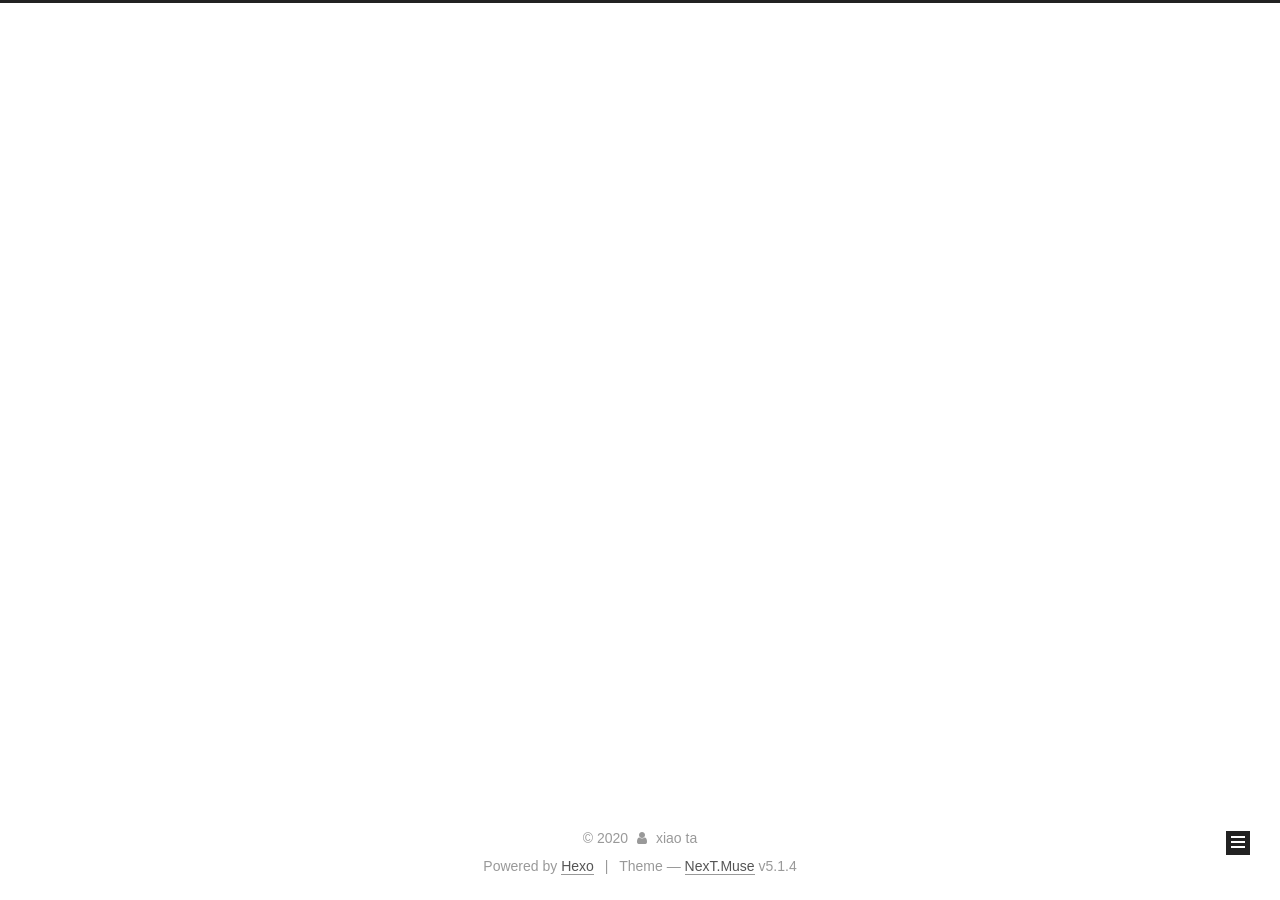
==== archives/index.html @ fa8c7bbf "Site updated: 2020-06-19 16:33:19" ====
<!DOCTYPE html>



  


<html class="theme-next muse use-motion" lang="en">
<head>
  <meta charset="UTF-8"/>
<meta http-equiv="X-UA-Compatible" content="IE=edge" />
<meta name="viewport" content="width=device-width, initial-scale=1, maximum-scale=1"/>
<meta name="theme-color" content="#222">









<meta http-equiv="Cache-Control" content="no-transform" />
<meta http-equiv="Cache-Control" content="no-siteapp" />
















  
  
  <link href="/lib/fancybox/source/jquery.fancybox.css?v=2.1.5" rel="stylesheet" type="text/css" />







<link href="/lib/font-awesome/css/font-awesome.min.css?v=4.6.2" rel="stylesheet" type="text/css" />

<link href="/css/main.css?v=5.1.4" rel="stylesheet" type="text/css" />


  <link rel="apple-touch-icon" sizes="180x180" href="/images/apple-touch-icon-next.png?v=5.1.4">


  <link rel="icon" type="image/png" sizes="32x32" href="/images/favicon-32x32-next.png?v=5.1.4">


  <link rel="icon" type="image/png" sizes="16x16" href="/images/favicon-16x16-next.png?v=5.1.4">


  <link rel="mask-icon" href="/images/logo.svg?v=5.1.4" color="#222">





  <meta name="keywords" content="Hexo, NexT" />










<meta property="og:type" content="website">
<meta property="og:title" content="小塔博客">
<meta property="og:url" content="http://yoursite.com/archives/index.html">
<meta property="og:site_name" content="小塔博客">
<meta property="og:locale" content="en_US">
<meta property="article:author" content="xiao ta">
<meta name="twitter:card" content="summary">



<script type="text/javascript" id="hexo.configurations">
  var NexT = window.NexT || {};
  var CONFIG = {
    root: '/',
    scheme: 'Muse',
    version: '5.1.4',
    sidebar: {"position":"left","display":"post","offset":12,"b2t":false,"scrollpercent":false,"onmobile":false},
    fancybox: true,
    tabs: true,
    motion: {"enable":true,"async":false,"transition":{"post_block":"fadeIn","post_header":"slideDownIn","post_body":"slideDownIn","coll_header":"slideLeftIn","sidebar":"slideUpIn"}},
    duoshuo: {
      userId: '0',
      author: 'Author'
    },
    algolia: {
      applicationID: '',
      apiKey: '',
      indexName: '',
      hits: {"per_page":10},
      labels: {"input_placeholder":"Search for Posts","hits_empty":"We didn't find any results for the search: ${query}","hits_stats":"${hits} results found in ${time} ms"}
    }
  };
</script>



  <link rel="canonical" href="http://yoursite.com/archives/"/>





  <title>Archive | 小塔博客</title>
  








<meta name="generator" content="Hexo 4.2.1"></head>

<body itemscope itemtype="http://schema.org/WebPage" lang="en">

  
  
    
  

  <div class="container sidebar-position-left page-archive">
    <div class="headband"></div>

    <header id="header" class="header" itemscope itemtype="http://schema.org/WPHeader">
      <div class="header-inner"><div class="site-brand-wrapper">
  <div class="site-meta ">
    

    <div class="custom-logo-site-title">
      <a href="/"  class="brand" rel="start">
        <span class="logo-line-before"><i></i></span>
        <span class="site-title">小塔博客</span>
        <span class="logo-line-after"><i></i></span>
      </a>
    </div>
      
        <p class="site-subtitle"></p>
      
  </div>

  <div class="site-nav-toggle">
    <button>
      <span class="btn-bar"></span>
      <span class="btn-bar"></span>
      <span class="btn-bar"></span>
    </button>
  </div>
</div>

<nav class="site-nav">
  

  
    <ul id="menu" class="menu">
      
        
        <li class="menu-item menu-item-home">
          <a href="/%20" rel="section">
            
              <i class="menu-item-icon fa fa-fw fa-home"></i> <br />
            
            Home
          </a>
        </li>
      
        
        <li class="menu-item menu-item-archives">
          <a href="/archives/%20" rel="section">
            
              <i class="menu-item-icon fa fa-fw fa-archive"></i> <br />
            
            Archives
          </a>
        </li>
      

      
    </ul>
  

  
</nav>



 </div>
    </header>

    <main id="main" class="main">
      <div class="main-inner">
        <div class="content-wrap">
          <div id="content" class="content">
            

  
  
  
  <div class="post-block archive">
    <div id="posts" class="posts-collapse">
      <span class="archive-move-on"></span>

      <span class="archive-page-counter">
        
        
        
          
        
        Um..! 2 posts in total. Keep on posting.
      </span>

      

        
        
        

        
          
          <div class="collection-title">
            <h1 class="archive-year" id="archive-year-2020">2020</h1>
          </div>
        
        

        

  <article class="post post-type-normal" itemscope itemtype="http://schema.org/Article">
    <header class="post-header">

      <h2 class="post-title">
        
            <a class="post-title-link" href="/2020/06/19/test/" itemprop="url">
              
                <span itemprop="name">test</span>
              
            </a>
        
      </h2>

      <div class="post-meta">
        <time class="post-time" itemprop="dateCreated"
              datetime="2020-06-19T16:22:46+08:00"
              content="2020-06-19" >
          06-19
        </time>
      </div>

    </header>
  </article>



      

        
        
        

        
        

        

  <article class="post post-type-normal" itemscope itemtype="http://schema.org/Article">
    <header class="post-header">

      <h2 class="post-title">
        
            <a class="post-title-link" href="/2020/06/19/hello-world/" itemprop="url">
              
                <span itemprop="name">Hello World</span>
              
            </a>
        
      </h2>

      <div class="post-meta">
        <time class="post-time" itemprop="dateCreated"
              datetime="2020-06-19T16:17:23+08:00"
              content="2020-06-19" >
          06-19
        </time>
      </div>

    </header>
  </article>



      

    </div>
  </div>
  
  
  

  



          </div>
          


          

        </div>
        
          
  
  <div class="sidebar-toggle">
    <div class="sidebar-toggle-line-wrap">
      <span class="sidebar-toggle-line sidebar-toggle-line-first"></span>
      <span class="sidebar-toggle-line sidebar-toggle-line-middle"></span>
      <span class="sidebar-toggle-line sidebar-toggle-line-last"></span>
    </div>
  </div>

  <aside id="sidebar" class="sidebar">
    
    <div class="sidebar-inner">

      

      

      <section class="site-overview-wrap sidebar-panel sidebar-panel-active">
        <div class="site-overview">
          <div class="site-author motion-element" itemprop="author" itemscope itemtype="http://schema.org/Person">
            
              <p class="site-author-name" itemprop="name">xiao ta</p>
              <p class="site-description motion-element" itemprop="description"></p>
          </div>

          <nav class="site-state motion-element">

            
              <div class="site-state-item site-state-posts">
              
                <a href="/archives/%20%7C%7C%20archive">
              
                  <span class="site-state-item-count">2</span>
                  <span class="site-state-item-name">posts</span>
                </a>
              </div>
            

            

            

          </nav>

          

          

          
          

          
          

          

        </div>
      </section>

      

      

    </div>
  </aside>


        
      </div>
    </main>

    <footer id="footer" class="footer">
      <div class="footer-inner">
        <div class="copyright">&copy; <span itemprop="copyrightYear">2020</span>
  <span class="with-love">
    <i class="fa fa-user"></i>
  </span>
  <span class="author" itemprop="copyrightHolder">xiao ta</span>

  
</div>


  <div class="powered-by">Powered by <a class="theme-link" target="_blank" href="https://hexo.io">Hexo</a></div>



  <span class="post-meta-divider">|</span>



  <div class="theme-info">Theme &mdash; <a class="theme-link" target="_blank" href="https://github.com/iissnan/hexo-theme-next">NexT.Muse</a> v5.1.4</div>




        







        
      </div>
    </footer>

    
      <div class="back-to-top">
        <i class="fa fa-arrow-up"></i>
        
      </div>
    

    

  </div>

  

<script type="text/javascript">
  if (Object.prototype.toString.call(window.Promise) !== '[object Function]') {
    window.Promise = null;
  }
</script>









  












  
  
    <script type="text/javascript" src="/lib/jquery/index.js?v=2.1.3"></script>
  

  
  
    <script type="text/javascript" src="/lib/fastclick/lib/fastclick.min.js?v=1.0.6"></script>
  

  
  
    <script type="text/javascript" src="/lib/jquery_lazyload/jquery.lazyload.js?v=1.9.7"></script>
  

  
  
    <script type="text/javascript" src="/lib/velocity/velocity.min.js?v=1.2.1"></script>
  

  
  
    <script type="text/javascript" src="/lib/velocity/velocity.ui.min.js?v=1.2.1"></script>
  

  
  
    <script type="text/javascript" src="/lib/fancybox/source/jquery.fancybox.pack.js?v=2.1.5"></script>
  


  


  <script type="text/javascript" src="/js/src/utils.js?v=5.1.4"></script>

  <script type="text/javascript" src="/js/src/motion.js?v=5.1.4"></script>



  
  

  

  


  <script type="text/javascript" src="/js/src/bootstrap.js?v=5.1.4"></script>



  


  




	





  





  












  





  

  

  

  
  

  

  

  

</body>
</html>
---- css/main.css ----
/* normalize.css v3.0.2 | MIT License | git.io/normalize */
html {
  font-family: sans-serif; /* 1 */
  -ms-text-size-adjust: 100%; /* 2 */
  -webkit-text-size-adjust: 100%; /* 2 */
}
body {
  margin: 0;
}
article,
aside,
details,
figcaption,
figure,
footer,
header,
hgroup,
main,
menu,
nav,
section,
summary {
  display: block;
}
audio,
canvas,
progress,
video {
  display: inline-block; /* 1 */
  vertical-align: baseline; /* 2 */
}
audio:not([controls]) {
  display: none;
  height: 0;
}
[hidden],
template {
  display: none;
}
a {
  background-color: transparent;
}
a:active,
a:hover {
  outline: 0;
}
abbr[title] {
  border-bottom: 1px dotted;
}
b,
strong {
  font-weight: bold;
}
dfn {
  font-style: italic;
}
h1 {
  font-size: 2em;
  margin: 0.67em 0;
}
mark {
  background: #ff0;
  color: #000;
}
small {
  font-size: 80%;
}
sub,
sup {
  font-size: 75%;
  line-height: 0;
  position: relative;
  vertical-align: baseline;
}
sup {
  top: -0.5em;
}
sub {
  bottom: -0.25em;
}
img {
  border: 0;
}
svg:not(:root) {
  overflow: hidden;
}
figure {
  margin: 1em 40px;
}
hr {
  -moz-box-sizing: content-box;
  box-sizing: content-box;
  height: 0;
}
pre {
  overflow: auto;
}
code,
kbd,
pre,
samp {
  font-family: monospace, monospace;
  font-size: 1em;
}
button,
input,
optgroup,
select,
textarea {
  color: inherit; /* 1 */
  font: inherit; /* 2 */
  margin: 0; /* 3 */
}
button {
  overflow: visible;
}
button,
select {
  text-transform: none;
}
button,
html input[type="button"],
input[type="reset"],
input[type="submit"] {
  -webkit-appearance: button; /* 2 */
  cursor: pointer; /* 3 */
}
button[disabled],
html input[disabled] {
  cursor: default;
}
button::-moz-focus-inner,
input::-moz-focus-inner {
  border: 0;
  padding: 0;
}
input {
  line-height: normal;
}
input[type="checkbox"],
input[type="radio"] {
  box-sizing: border-box; /* 1 */
  padding: 0; /* 2 */
}
input[type="number"]::-webkit-inner-spin-button,
input[type="number"]::-webkit-outer-spin-button {
  height: auto;
}
input[type="search"] {
  -webkit-appearance: textfield; /* 1 */
  -moz-box-sizing: content-box;
  -webkit-box-sizing: content-box; /* 2 */
  box-sizing: content-box;
}
input[type="search"]::-webkit-search-cancel-button,
input[type="search"]::-webkit-search-decoration {
  -webkit-appearance: none;
}
fieldset {
  border: 1px solid #c0c0c0;
  margin: 0 2px;
  padding: 0.35em 0.625em 0.75em;
}
legend {
  border: 0; /* 1 */
  padding: 0; /* 2 */
}
textarea {
  overflow: auto;
}
optgroup {
  font-weight: bold;
}
table {
  border-collapse: collapse;
  border-spacing: 0;
}
td,
th {
  padding: 0;
}
::selection {
  background: #262a30;
  color: #fff;
}
body {
  position: relative;
  font-family: 'Lato', "PingFang SC", "Microsoft YaHei", sans-serif;
  font-size: 14px;
  line-height: 2;
  color: #555;
  background: #fff;
}
@media (max-width: 767px) {
  body {
    padding-right: 0 !important;
  }
}
@media (min-width: 768px) and (max-width: 991px) {
  body {
    padding-right: 0 !important;
  }
}
@media (min-width: 1600px) {
  body {
    font-size: 16px;
  }
}
h1,
h2,
h3,
h4,
h5,
h6 {
  margin: 0;
  padding: 0;
  font-weight: bold;
  line-height: 1.5;
  font-family: 'Lato', "PingFang SC", "Microsoft YaHei", sans-serif;
}
h2,
h3,
h4,
h5,
h6 {
  margin: 20px 0 15px;
}
h1 {
  font-size: 22px;
}
@media (max-width: 767px) {
  h1 {
    font-size: 18px;
  }
}
h2 {
  font-size: 20px;
}
@media (max-width: 767px) {
  h2 {
    font-size: 16px;
  }
}
h3 {
  font-size: 18px;
}
@media (max-width: 767px) {
  h3 {
    font-size: 14px;
  }
}
h4 {
  font-size: 16px;
}
@media (max-width: 767px) {
  h4 {
    font-size: 12px;
  }
}
h5 {
  font-size: 14px;
}
@media (max-width: 767px) {
  h5 {
    font-size: 10px;
  }
}
h6 {
  font-size: 12px;
}
@media (max-width: 767px) {
  h6 {
    font-size: 8px;
  }
}
p {
  margin: 0 0 20px 0;
}
a {
  color: #555;
  text-decoration: none;
  outline: none;
  border-bottom: 1px solid #999;
  word-wrap: break-word;
}
a:hover {
  color: #222;
  border-bottom-color: #222;
}
blockquote {
  margin: 0;
  padding: 0;
}
img {
  display: block;
  margin: auto;
  max-width: 100%;
  height: auto;
}
hr {
  margin: 40px 0;
  height: 3px;
  border: none;
  background-color: #ddd;
  background-image: repeating-linear-gradient(-45deg, #fff, #fff 4px, transparent 4px, transparent 8px);
}
blockquote {
  padding: 0 15px;
  color: #666;
  border-left: 4px solid #ddd;
}
blockquote cite::before {
  content: "-";
  padding: 0 5px;
}
dt {
  font-weight: 700;
}
dd {
  margin: 0;
  padding: 0;
}
kbd {
  border: 1px solid #ccc;
  border-radius: 0.2em;
  box-shadow: 0.1em 0.1em 0.2em rgba(0,0,0,0.1);
  background-color: #f9f9f9;
  font-family: inherit;
  background-image: -webkit-linear-gradient(top, #eee, #fff, #eee);
  padding: 0.1em 0.3em;
  white-space: nowrap;
}
.text-left {
  text-align: left;
}
.text-center {
  text-align: center;
}
.text-right {
  text-align: right;
}
.text-justify {
  text-align: justify;
}
.text-nowrap {
  white-space: nowrap;
}
.text-lowercase {
  text-transform: lowercase;
}
.text-uppercase {
  text-transform: uppercase;
}
.text-capitalize {
  text-transform: capitalize;
}
.center-block {
  display: block;
  margin-left: auto;
  margin-right: auto;
}
.clearfix:before,
.clearfix:after {
  content: " ";
  display: table;
}
.clearfix:after {
  clear: both;
}
.pullquote {
  width: 45%;
}
.pullquote.left {
  float: left;
  margin-left: 5px;
  margin-right: 10px;
}
.pullquote.right {
  float: right;
  margin-left: 10px;
  margin-right: 5px;
}
.affix.affix.affix {
  position: fixed;
}
.translation {
  margin-top: -20px;
  font-size: 14px;
  color: #999;
}
.scrollbar-measure {
  width: 100px;
  height: 100px;
  overflow: scroll;
  position: absolute;
  top: -9999px;
}
.use-motion .motion-element {
  opacity: 0;
}
table {
  margin: 20px 0;
  width: 100%;
  border-collapse: collapse;
  border-spacing: 0;
  border: 1px solid #ddd;
  font-size: 14px;
  table-layout: fixed;
  word-wrap: break-all;
}
table>tbody>tr:nth-of-type(odd) {
  background-color: #f9f9f9;
}
table>tbody>tr:hover {
  background-color: #f5f5f5;
}
caption,
th,
td {
  padding: 8px;
  text-align: left;
  vertical-align: middle;
  font-weight: normal;
}
th,
td {
  border-bottom: 3px solid #ddd;
  border-right: 1px solid #eee;
}
th {
  padding-bottom: 10px;
  font-weight: 700;
}
td {
  border-bottom-width: 1px;
}
html,
body {
  height: 100%;
}
.container {
  position: relative;
  min-height: 100%;
}
.header-inner {
  margin: 0 auto;
  padding: 100px 0 70px;
  width: 700px;
}
@media (min-width: 1600px) {
  .container .header-inner {
    width: 900px;
  }
}
.main {
  padding-bottom: 150px;
}
.main-inner {
  margin: 0 auto;
  width: 700px;
}
@media (min-width: 1600px) {
  .container .main-inner {
    width: 900px;
  }
}
.footer {
  position: absolute;
  left: 0;
  bottom: 0;
  width: 100%;
  min-height: 50px;
}
.footer-inner {
  box-sizing: border-box;
  margin: 20px auto;
  width: 700px;
}
@media (min-width: 1600px) {
  .container .footer-inner {
    width: 900px;
  }
}
pre,
.highlight {
  overflow: auto;
  margin: 20px 0;
  padding: 0;
  font-size: 13px;
  color: #4d4d4c;
  background: #f7f7f7;
  line-height: 1.6;
}
pre,
code {
  font-family: consolas, Menlo, "PingFang SC", "Microsoft YaHei", monospace;
}
code {
  padding: 2px 4px;
  word-wrap: break-word;
  color: #555;
  background: #eee;
  border-radius: 3px;
  font-size: 13px;
}
pre {
  padding: 10px;
}
pre code {
  padding: 0;
  color: #4d4d4c;
  background: none;
  text-shadow: none;
}
.highlight {
  border-radius: 1px;
}
.highlight pre {
  border: none;
  margin: 0;
  padding: 10px 0;
}
.highlight table {
  margin: 0;
  width: auto;
  border: none;
}
.highlight td {
  border: none;
  padding: 0;
}
.highlight figcaption {
  font-size: 1em;
  color: #4d4d4c;
  line-height: 1em;
  margin-bottom: 1em;
}
.highlight figcaption:before,
.highlight figcaption:after {
  content: " ";
  display: table;
}
.highlight figcaption:after {
  clear: both;
}
.highlight figcaption a {
  float: right;
  color: #4d4d4c;
}
.highlight figcaption a:hover {
  border-bottom-color: #4d4d4c;
}
.highlight .gutter pre {
  padding-left: 10px;
  padding-right: 10px;
  color: #869194;
  text-align: right;
  background-color: #eff2f3;
}
.highlight .code pre {
  width: 100%;
  padding-left: 10px;
  padding-right: 10px;
  background-color: #f7f7f7;
}
.highlight .line {
  height: 20px;
}
.gutter {
  -webkit-user-select: none;
  -moz-user-select: none;
  -ms-user-select: none;
  user-select: none;
}
.gist table {
  width: auto;
}
.gist table td {
  border: none;
}
pre .deletion {
  background: #fdd;
}
pre .addition {
  background: #dfd;
}
pre .meta {
  color: #8959a8;
}
pre .comment {
  color: #8e908c;
}
pre .variable,
pre .attribute,
pre .tag,
pre .regexp,
pre .ruby .constant,
pre .xml .tag .title,
pre .xml .pi,
pre .xml .doctype,
pre .html .doctype,
pre .css .id,
pre .css .class,
pre .css .pseudo {
  color: #c82829;
}
pre .number,
pre .preprocessor,
pre .built_in,
pre .literal,
pre .params,
pre .constant,
pre .command {
  color: #f5871f;
}
pre .ruby .class .title,
pre .css .rules .attribute,
pre .string,
pre .value,
pre .inheritance,
pre .header,
pre .ruby .symbol,
pre .xml .cdata,
pre .special,
pre .number,
pre .formula {
  color: #718c00;
}
pre .title,
pre .css .hexcolor {
  color: #3e999f;
}
pre .function,
pre .python .decorator,
pre .python .title,
pre .ruby .function .title,
pre .ruby .title .keyword,
pre .perl .sub,
pre .javascript .title,
pre .coffeescript .title {
  color: #4271ae;
}
pre .keyword,
pre .javascript .function {
  color: #8959a8;
}
.full-image.full-image.full-image.full-image {
  border: none;
  max-width: 100%;
  width: auto;
  margin: 20px auto 25px;
}
@media (min-width: 992px) {
  .full-image.full-image.full-image.full-image {
    max-width: none;
    width: 110%;
    margin: 25px -5%;
  }
}
.blockquote-center,
.page-home .post-type-quote blockquote,
.page-post-detail .post-type-quote blockquote {
  position: relative;
  margin: 40px 0;
  padding: 0;
  border-left: none;
  text-align: center;
}
.blockquote-center::before,
.page-home .post-type-quote blockquote::before,
.page-post-detail .post-type-quote blockquote::before,
.blockquote-center::after,
.page-home .post-type-quote blockquote::after,
.page-post-detail .post-type-quote blockquote::after {
  position: absolute;
  content: ' ';
  display: block;
  width: 100%;
  height: 24px;
  opacity: 0.2;
  background-repeat: no-repeat;
  background-position: 0 -6px;
  background-size: 22px 22px;
}
.blockquote-center::before,
.page-home .post-type-quote blockquote::before,
.page-post-detail .post-type-quote blockquote::before {
  top: -20px;
  background-image: url("../images/quote-l.svg");
  border-top: 1px solid #ccc;
}
.blockquote-center::after,
.page-home .post-type-quote blockquote::after,
.page-post-detail .post-type-quote blockquote::after {
  bottom: -20px;
  background-image: url("../images/quote-r.svg");
  border-bottom: 1px solid #ccc;
  background-position: 100% 8px;
}
.blockquote-center p,
.page-home .post-type-quote blockquote p,
.page-post-detail .post-type-quote blockquote p,
.blockquote-center div,
.page-home .post-type-quote blockquote div,
.page-post-detail .post-type-quote blockquote div {
  text-align: center;
}
.post .post-body .group-picture img {
  box-sizing: border-box;
  padding: 0 3px;
  border: none;
}
.post .group-picture-row {
  overflow: hidden;
  margin-top: 6px;
}
.post .group-picture-row:first-child {
  margin-top: 0;
}
.post .group-picture-column {
  float: left;
}
.page-post-detail .post-body .group-picture-column {
  float: none;
  margin-top: 10px;
  width: auto !important;
}
.page-post-detail .post-body .group-picture-column img {
  margin: 0 auto;
}
.page-archive .group-picture-container {
  overflow: hidden;
}
.page-archive .group-picture-row {
  float: left;
}
.page-archive .group-picture-row:first-child {
  margin-top: 6px;
}
.page-archive .group-picture-column {
  max-width: 150px;
  max-height: 150px;
}
.post-body .note {
  position: relative;
  padding: 15px;
  margin-bottom: 20px;
  border: 1px solid #eee;
  border-left-width: 5px;
  border-radius: 3px;
}
.post-body .note h2,
.post-body .note h3,
.post-body .note h4,
.post-body .note h5,
.post-body .note h6 {
  margin-top: 0;
  margin-bottom: 0;
  border-bottom: initial;
  padding-top: 0 !important;
}
.post-body .note p:first-child,
.post-body .note ul:first-child,
.post-body .note ol:first-child,
.post-body .note table:first-child,
.post-body .note pre:first-child,
.post-body .note blockquote:first-child {
  margin-top: 0;
}
.post-body .note p:last-child,
.post-body .note ul:last-child,
.post-body .note ol:last-child,
.post-body .note table:last-child,
.post-body .note pre:last-child,
.post-body .note blockquote:last-child {
  margin-bottom: 0;
}
.post-body .note.default {
  border-left-color: #777;
}
.post-body .note.default h2,
.post-body .note.default h3,
.post-body .note.default h4,
.post-body .note.default h5,
.post-body .note.default h6 {
  color: #777;
}
.post-body .note.primary {
  border-left-color: #6f42c1;
}
.post-body .note.primary h2,
.post-body .note.primary h3,
.post-body .note.primary h4,
.post-body .note.primary h5,
.post-body .note.primary h6 {
  color: #6f42c1;
}
.post-body .note.info {
  border-left-color: #428bca;
}
.post-body .note.info h2,
.post-body .note.info h3,
.post-body .note.info h4,
.post-body .note.info h5,
.post-body .note.info h6 {
  color: #428bca;
}
.post-body .note.success {
  border-left-color: #5cb85c;
}
.post-body .note.success h2,
.post-body .note.success h3,
.post-body .note.success h4,
.post-body .note.success h5,
.post-body .note.success h6 {
  color: #5cb85c;
}
.post-body .note.warning {
  border-left-color: #f0ad4e;
}
.post-body .note.warning h2,
.post-body .note.warning h3,
.post-body .note.warning h4,
.post-body .note.warning h5,
.post-body .note.warning h6 {
  color: #f0ad4e;
}
.post-body .note.danger {
  border-left-color: #d9534f;
}
.post-body .note.danger h2,
.post-body .note.danger h3,
.post-body .note.danger h4,
.post-body .note.danger h5,
.post-body .note.danger h6 {
  color: #d9534f;
}
.post-body .label {
  display: inline;
  padding: 0 2px;
  white-space: nowrap;
}
.post-body .label.default {
  background-color: #f0f0f0;
}
.post-body .label.primary {
  background-color: #efe6f7;
}
.post-body .label.info {
  background-color: #e5f2f8;
}
.post-body .label.success {
  background-color: #e7f4e9;
}
.post-body .label.warning {
  background-color: #fcf6e1;
}
.post-body .label.danger {
  background-color: #fae8eb;
}
.post-body .tabs {
  position: relative;
  display: block;
  margin-bottom: 20px;
  padding-top: 10px;
}
.post-body .tabs ul.nav-tabs {
  margin: 0;
  padding: 0;
  display: flex;
  margin-bottom: -1px;
}
@media (max-width: 413px) {
  .post-body .tabs ul.nav-tabs {
    display: block;
    margin-bottom: 5px;
  }
}
.post-body .tabs ul.nav-tabs li.tab {
  list-style-type: none !important;
  margin: 0 0.25em 0 0;
  border-top: 3px solid transparent;
  border-left: 1px solid transparent;
  border-right: 1px solid transparent;
}
@media (max-width: 413px) {
  .post-body .tabs ul.nav-tabs li.tab {
    margin: initial;
    border-top: 1px solid transparent;
    border-left: 3px solid transparent;
    border-right: 1px solid transparent;
    border-bottom: 1px solid transparent;
  }
}
.post-body .tabs ul.nav-tabs li.tab a {
  outline: 0;
  border-bottom: initial;
  display: block;
  line-height: 1.8em;
  padding: 0.25em 0.75em;
  transition-duration: 0.2s;
  transition-timing-function: ease-out;
  transition-delay: 0s;
}
.post-body .tabs ul.nav-tabs li.tab a i {
  width: 1.285714285714286em;
}
.post-body .tabs ul.nav-tabs li.tab.active {
  border-top: 3px solid #fc6423;
  border-left: 1px solid #ddd;
  border-right: 1px solid #ddd;
  background-color: #fff;
}
@media (max-width: 413px) {
  .post-body .tabs ul.nav-tabs li.tab.active {
    border-top: 1px solid #ddd;
    border-left: 3px solid #fc6423;
    border-right: 1px solid #ddd;
    border-bottom: 1px solid #ddd;
  }
}
.post-body .tabs ul.nav-tabs li.tab.active a {
  cursor: default;
  color: #555;
}
.post-body .tabs .tab-content {
  background-color: #fff;
}
.post-body .tabs .tab-content .tab-pane {
  border: 1px solid #ddd;
  padding: 20px 20px 0 20px;
}
.post-body .tabs .tab-content .tab-pane:not(.active) {
  display: none !important;
}
.post-body .tabs .tab-content .tab-pane.active {
  display: block !important;
}
.btn {
  display: inline-block;
  padding: 0 20px;
  font-size: 14px;
  color: #fff;
  background: #222;
  border: 2px solid #222;
  text-decoration: none;
  border-radius: 0;
  transition-property: background-color;
  transition-duration: 0.2s;
  transition-timing-function: ease-in-out;
  transition-delay: 0s;
  line-height: 2;
}
.btn:hover {
  border-color: #222;
  color: #222;
  background: #fff;
}
.btn +.btn {
  margin: 0 0 8px 8px;
}
.btn .fa-fw {
  width: 1.285714285714286em;
  text-align: left;
}
.btn-bar {
  display: block;
  width: 22px;
  height: 2px;
  background: #555;
  border-radius: 1px;
}
.btn-bar+.btn-bar {
  margin-top: 4px;
}
.pagination {
  margin: 120px 0 40px;
  text-align: center;
  border-top: 1px solid #eee;
}
.page-number-basic,
.pagination .prev,
.pagination .next,
.pagination .page-number,
.pagination .space {
  display: inline-block;
  position: relative;
  top: -1px;
  margin: 0 10px;
  padding: 0 11px;
}
@media (max-width: 767px) {
  .page-number-basic,
  .pagination .prev,
  .pagination .next,
  .pagination .page-number,
  .pagination .space {
    margin: 0 5px;
  }
}
.pagination .prev,
.pagination .next,
.pagination .page-number {
  border-bottom: 0;
  border-top: 1px solid #eee;
  transition-property: border-color;
  transition-duration: 0.2s;
  transition-timing-function: ease-in-out;
  transition-delay: 0s;
}
.pagination .prev:hover,
.pagination .next:hover,
.pagination .page-number:hover {
  border-top-color: #222;
}
.pagination .space {
  padding: 0;
  margin: 0;
}
.pagination .prev {
  margin-left: 0;
}
.pagination .next {
  margin-right: 0;
}
.pagination .page-number.current {
  color: #fff;
  background: #ccc;
  border-top-color: #ccc;
}
@media (max-width: 767px) {
  .pagination {
    border-top: none;
  }
  .pagination .prev,
  .pagination .next,
  .pagination .page-number {
    margin-bottom: 10px;
    border-top: 0;
    border-bottom: 1px solid #eee;
    padding: 0 10px;
  }
  .pagination .prev:hover,
  .pagination .next:hover,
  .pagination .page-number:hover {
    border-bottom-color: #222;
  }
}
.comments {
  margin: 60px 20px 0;
}
.tag-cloud {
  text-align: center;
}
.tag-cloud a {
  display: inline-block;
  margin: 10px;
}
.back-to-top {
  box-sizing: border-box;
  position: fixed;
  bottom: -100px;
  right: 30px;
  z-index: 1050;
  padding: 0 6px;
  width: 24px;
  background: #222;
  font-size: 12px;
  opacity: 1;
  color: #fff;
  cursor: pointer;
  text-align: center;
  -webkit-transform: translateZ(0);
  transition-property: bottom;
  transition-duration: 0.2s;
  transition-timing-function: ease-in-out;
  transition-delay: 0s;
}
@media (min-width: 768px) and (max-width: 991px) {
  .back-to-top {
    display: none !important;
  }
}
@media (max-width: 767px) {
  .back-to-top {
    display: none !important;
  }
}
.back-to-top.back-to-top-on {
  bottom: 19px;
}
.header {
  background: transparent;
}
.header-inner {
  position: relative;
}
.headband {
  height: 3px;
  background: #222;
}
.site-meta {
  margin: 0;
  text-align: center;
}
@media (max-width: 767px) {
  .site-meta {
    text-align: center;
  }
}
.brand {
  position: relative;
  display: inline-block;
  padding: 0 40px;
  color: #fff;
  background: #222;
  border-bottom: none;
}
.brand:hover {
  color: #fff;
}
.logo {
  display: inline-block;
  margin-right: 5px;
  line-height: 36px;
  vertical-align: top;
}
.site-title {
  display: inline-block;
  vertical-align: top;
  line-height: 36px;
  font-size: 20px;
  font-weight: normal;
  font-family: 'Lato', "PingFang SC", "Microsoft YaHei", sans-serif;
}
.site-subtitle {
  margin-top: 10px;
  font-size: 13px;
  color: #999;
}
.use-motion .brand {
  opacity: 0;
}
.use-motion .logo,
.use-motion .site-title,
.use-motion .site-subtitle {
  opacity: 0;
  position: relative;
  top: -10px;
}
.site-nav-toggle {
  display: none;
  position: absolute;
  top: 10px;
  left: 10px;
}
@media (max-width: 767px) {
  .site-nav-toggle {
    display: block;
  }
}
.site-nav-toggle button {
  margin-top: 2px;
  padding: 9px 10px;
  background: transparent;
  border: none;
}
@media (max-width: 767px) {
  .site-nav {
    display: none;
    margin: 0 -10px;
    padding: 0 10px;
    clear: both;
    border-top: 1px solid #ddd;
  }
}
@media (min-width: 768px) and (max-width: 991px) {
  .site-nav {
    display: block !important;
  }
}
@media (min-width: 992px) {
  .site-nav {
    display: block !important;
  }
}
.menu {
  margin-top: 20px;
  padding-left: 0;
  text-align: center;
}
.menu .menu-item {
  display: inline-block;
  margin: 0 10px;
  list-style: none;
}
@media screen and (max-width: 767px) {
  .menu .menu-item {
    margin-top: 10px;
  }
}
.menu .menu-item a {
  display: block;
  font-size: 13px;
  line-height: inherit;
  border-bottom: 1px solid transparent;
  transition-property: border-color;
  transition-duration: 0.2s;
  transition-timing-function: ease-in-out;
  transition-delay: 0s;
}
.menu .menu-item a:hover {
  border-bottom-color: #222;
}
.menu .menu-item .fa {
  margin-right: 5px;
}
.use-motion .menu-item {
  opacity: 0;
}
.post-body {
  font-family: 'Lato', "PingFang SC", "Microsoft YaHei", sans-serif;
}
@media (max-width: 767px) {
  .post-body {
    word-break: break-word;
  }
}
.post-body .fancybox img {
  display: block !important;
  margin: 0 auto;
  cursor: pointer;
  cursor: zoom-in;
  cursor: -webkit-zoom-in;
}
.post-body .image-caption,
.post-body .figure .caption {
  margin: -20px auto 15px;
  text-align: center;
  font-size: 14px;
  color: #999;
  font-weight: bold;
  line-height: 1;
}
.post-sticky-flag {
  display: inline-block;
  font-size: 16px;
  -ms-transform: rotate(30deg);
  -webkit-transform: rotate(30deg);
  -moz-transform: rotate(30deg);
  -ms-transform: rotate(30deg);
  -o-transform: rotate(30deg);
  transform: rotate(30deg);
}
.use-motion .post-block,
.use-motion .pagination,
.use-motion .comments {
  opacity: 0;
}
.use-motion .post-header {
  opacity: 0;
}
.use-motion .post-body {
  opacity: 0;
}
.use-motion .collection-title {
  opacity: 0;
}
.posts-expand {
  padding-top: 40px;
}
@media (max-width: 767px) {
  .posts-expand {
    margin: 0 20px;
  }
  .post-body pre .gutter pre {
    padding-right: 10px;
  }
  .post-body .highlight {
    margin-left: 0px;
    margin-right: 0px;
    padding: 0;
  }
  .post-body .highlight .gutter pre {
    padding-right: 10px;
  }
}
@media (min-width: 992px) {
  .posts-expand .post-body {
    text-align: justify;
  }
}
.posts-expand .post-body h2,
.posts-expand .post-body h3,
.posts-expand .post-body h4,
.posts-expand .post-body h5,
.posts-expand .post-body h6 {
  padding-top: 10px;
}
.posts-expand .post-body h2 .header-anchor,
.posts-expand .post-body h3 .header-anchor,
.posts-expand .post-body h4 .header-anchor,
.posts-expand .post-body h5 .header-anchor,
.posts-expand .post-body h6 .header-anchor {
  float: right;
  margin-left: 10px;
  color: #ccc;
  border-bottom-style: none;
  visibility: hidden;
}
.posts-expand .post-body h2 .header-anchor:hover,
.posts-expand .post-body h3 .header-anchor:hover,
.posts-expand .post-body h4 .header-anchor:hover,
.posts-expand .post-body h5 .header-anchor:hover,
.posts-expand .post-body h6 .header-anchor:hover {
  color: inherit;
}
.posts-expand .post-body h2:hover .header-anchor,
.posts-expand .post-body h3:hover .header-anchor,
.posts-expand .post-body h4:hover .header-anchor,
.posts-expand .post-body h5:hover .header-anchor,
.posts-expand .post-body h6:hover .header-anchor {
  visibility: visible;
}
.posts-expand .post-body ul li {
  list-style: circle;
}
.posts-expand .post-body img {
  box-sizing: border-box;
  margin: auto;
  padding: 3px;
  border: 1px solid #ddd;
}
.posts-expand .post-body .fancybox img {
  margin: 0 auto 25px;
}
@media (max-width: 767px) {
  .posts-collapse {
    margin: 0 20px;
  }
  .posts-collapse .post-title,
  .posts-collapse .post-meta {
    display: block;
    width: auto;
    text-align: left;
  }
}
.posts-collapse {
  position: relative;
  z-index: 1010;
  margin-left: 55px;
}
.posts-collapse::after {
  content: " ";
  position: absolute;
  top: 20px;
  left: 0;
  margin-left: -2px;
  width: 4px;
  height: 100%;
  background: #f5f5f5;
  z-index: -1;
}
@media (max-width: 767px) {
  .posts-collapse {
    margin: 0 20px;
  }
}
.posts-collapse .collection-title {
  position: relative;
  margin: 60px 0;
}
.posts-collapse .collection-title h1,
.posts-collapse .collection-title h2 {
  margin-left: 20px;
}
.posts-collapse .collection-title small {
  color: #bbb;
  margin-left: 5px;
}
.posts-collapse .collection-title::before {
  content: " ";
  position: absolute;
  left: 0;
  top: 50%;
  margin-left: -4px;
  margin-top: -4px;
  width: 8px;
  height: 8px;
  background: #bbb;
  border-radius: 50%;
}
.posts-collapse .post {
  margin: 30px 0;
}
.posts-collapse .post-header {
  position: relative;
  transition-duration: 0.2s;
  transition-timing-function: ease-in-out;
  transition-delay: 0s;
  transition-property: border;
  border-bottom: 1px dashed #ccc;
}
.posts-collapse .post-header::before {
  content: " ";
  position: absolute;
  left: 0;
  top: 12px;
  width: 6px;
  height: 6px;
  margin-left: -4px;
  background: #bbb;
  border-radius: 50%;
  border: 1px solid #fff;
  transition-duration: 0.2s;
  transition-timing-function: ease-in-out;
  transition-delay: 0s;
  transition-property: background;
}
.posts-collapse .post-header:hover {
  border-bottom-color: #666;
}
.posts-collapse .post-header:hover::before {
  background: #222;
}
.posts-collapse .post-meta {
  position: absolute;
  font-size: 12px;
  left: 20px;
  top: 5px;
}
.posts-collapse .post-comments-count {
  display: none;
}
.posts-collapse .post-title {
  margin-left: 60px;
  font-size: 16px;
  font-weight: normal;
  line-height: inherit;
}
.posts-collapse .post-title::after {
  margin-left: 3px;
  opacity: 0.6;
}
.posts-collapse .post-title a {
  color: #666;
  border-bottom: none;
}
.page-home .post-type-quote .post-header,
.page-post-detail .post-type-quote .post-header,
.page-home .post-type-quote .post-tags,
.page-post-detail .post-type-quote .post-tags {
  display: none;
}
.posts-expand .post-title {
  text-align: center;
  word-break: break-word;
  font-weight: 400;
}
.posts-expand .post-title-link {
  display: inline-block;
  position: relative;
  color: #555;
  border-bottom: none;
  line-height: 1.2;
  vertical-align: top;
}
.posts-expand .post-title-link::before {
  content: "";
  position: absolute;
  width: 100%;
  height: 2px;
  bottom: 0;
  left: 0;
  background-color: #000;
  visibility: hidden;
  -webkit-transform: scaleX(0);
  -moz-transform: scaleX(0);
  -ms-transform: scaleX(0);
  -o-transform: scaleX(0);
  transform: scaleX(0);
  transition-duration: 0.2s;
  transition-timing-function: ease-in-out;
  transition-delay: 0s;
}
.posts-expand .post-title-link:hover::before {
  visibility: visible;
  -webkit-transform: scaleX(1);
  -moz-transform: scaleX(1);
  -ms-transform: scaleX(1);
  -o-transform: scaleX(1);
  transform: scaleX(1);
}
.posts-expand .post-title-link .fa {
  font-size: 16px;
}
.posts-expand .post-meta {
  margin: 3px 0 60px 0;
  color: #999;
  font-family: 'Lato', "PingFang SC", "Microsoft YaHei", sans-serif;
  font-size: 12px;
  text-align: center;
}
.posts-expand .post-meta .post-category-list {
  display: inline-block;
  margin: 0;
  padding: 3px;
}
.posts-expand .post-meta .post-category-list-link {
  color: #999;
}
.posts-expand .post-meta .post-description {
  font-size: 14px;
  margin-top: 2px;
}
.post-meta-divider {
  margin: 0 0.5em;
}
.post-meta-item-icon {
  margin-right: 3px;
}
@media (min-width: 768px) and (max-width: 991px) {
  .post-meta-item-icon {
    display: inline-block;
  }
}
@media (max-width: 767px) {
  .post-meta-item-icon {
    display: inline-block;
  }
}
@media (min-width: 768px) and (max-width: 991px) {
  .post-meta-item-text {
    display: none;
  }
}
@media (max-width: 767px) {
  .post-meta-item-text {
    display: none;
  }
}
@media (max-width: 767px) {
  .posts-expand .post-comments-count {
    display: none;
  }
}
.post-button {
  margin-top: 40px;
}
.posts-expand .post-tags {
  margin-top: 40px;
  text-align: center;
}
.posts-expand .post-tags a {
  display: inline-block;
  margin-right: 10px;
  font-size: 13px;
}
.post-nav {
  display: table;
  margin-top: 15px;
  width: 100%;
  border-top: 1px solid #eee;
}
.post-nav-divider {
  display: table-cell;
  width: 10%;
}
.post-nav-item {
  display: table-cell;
  padding: 10px 0 0 0;
  width: 45%;
  vertical-align: top;
}
.post-nav-item a {
  position: relative;
  display: block;
  line-height: 25px;
  font-size: 14px;
  color: #555;
  border-bottom: none;
}
.post-nav-item a:hover {
  color: #222;
  border-bottom: none;
}
.post-nav-item a:active {
  top: 2px;
}
.post-nav-item .fa {
  position: absolute;
  top: 8px;
  left: 0;
  font-size: 12px;
}
.post-nav-next a {
  padding-left: 15px;
}
.post-nav-prev {
  text-align: right;
}
.post-nav-prev a {
  padding-right: 15px;
}
.post-nav-prev .fa {
  right: 0;
  left: auto;
}
.posts-expand .post-eof {
  display: block;
  margin: 80px auto 60px;
  width: 8%;
  height: 1px;
  background: #ccc;
  text-align: center;
}
.post:last-child .post-eof.post-eof.post-eof {
  display: none;
}
.post-gallery {
  display: table;
  table-layout: fixed;
  width: 100%;
  border-collapse: separate;
}
.post-gallery-row {
  display: table-row;
}
.post-gallery .post-gallery-img {
  display: table-cell;
  text-align: center;
  vertical-align: middle;
  border: none;
}
.post-gallery .post-gallery-img img {
  max-width: 100%;
  max-height: 100%;
  border: none;
}
.fancybox-close,
.fancybox-close:hover {
  border: none;
}
.rtl.post-body p,
.rtl.post-body a,
.rtl.post-body h1,
.rtl.post-body h2,
.rtl.post-body h3,
.rtl.post-body h4,
.rtl.post-body h5,
.rtl.post-body h6,
.rtl.post-body li,
.rtl.post-body ul,
.rtl.post-body ol {
  direction: rtl;
  font-family: UKIJ Ekran;
}
.rtl.post-title {
  font-family: UKIJ Ekran;
}
.sidebar {
  position: fixed;
  right: 0;
  top: 0;
  bottom: 0;
  width: 0;
  z-index: 1040;
  box-shadow: inset 0 2px 6px #000;
  background: #222;
  -webkit-transform: translateZ(0);
}
.sidebar a {
  color: #999;
  border-bottom-color: #555;
}
.sidebar a:hover {
  color: #eee;
}
@media (min-width: 768px) and (max-width: 991px) {
  .sidebar {
    display: none !important;
  }
}
@media (max-width: 767px) {
  .sidebar {
    display: none !important;
  }
}
.sidebar-inner {
  position: relative;
  padding: 20px 10px;
  color: #999;
  text-align: center;
}
.site-overview-wrap {
  overflow: hidden;
}
.site-overview {
  overflow-y: auto;
  overflow-x: hidden;
}
.sidebar-toggle {
  position: fixed;
  right: 30px;
  bottom: 45px;
  width: 14px;
  height: 14px;
  padding: 5px;
  background: #222;
  line-height: 0;
  z-index: 1050;
  cursor: pointer;
  -webkit-transform: translateZ(0);
}
@media (min-width: 768px) and (max-width: 991px) {
  .sidebar-toggle {
    display: none !important;
  }
}
@media (max-width: 767px) {
  .sidebar-toggle {
    display: none !important;
  }
}
.sidebar-toggle-line {
  position: relative;
  display: inline-block;
  vertical-align: top;
  height: 2px;
  width: 100%;
  background: #fff;
  margin-top: 3px;
}
.sidebar-toggle-line:first-child {
  margin-top: 0;
}
.site-author-image {
  display: block;
  margin: 0 auto;
  padding: 2px;
  max-width: 96px;
  height: auto;
  border: 2px solid #333;
}
.site-author-name {
  margin: 5px 0 0;
  text-align: center;
  color: #f5f5f5;
  font-weight: normal;
}
.site-description {
  margin-top: 5px;
  text-align: center;
  font-size: 14px;
  color: #999;
}
.site-state {
  overflow: hidden;
  line-height: 1.4;
  white-space: nowrap;
  text-align: center;
}
.site-state-item {
  display: inline-block;
  padding: 0 15px;
  border-left: 1px solid #333;
}
.site-state-item:first-child {
  border-left: none;
}
.site-state-item a {
  border-bottom: none;
}
.site-state-item-count {
  display: block;
  text-align: center;
  color: inherit;
  font-weight: 600;
  font-size: 18px;
}
.site-state-item-name {
  font-size: 13px;
  color: inherit;
}
.feed-link {
  margin-top: 20px;
}
.feed-link a {
  display: inline-block;
  padding: 0 15px;
  color: #fc6423;
  border: 1px solid #fc6423;
  border-radius: 4px;
}
.feed-link a i {
  color: #fc6423;
  font-size: 14px;
}
.feed-link a:hover {
  color: #fff;
  background: #fc6423;
}
.feed-link a:hover i {
  color: #fff;
}
.links-of-author {
  margin-top: 20px;
}
.links-of-author a {
  display: inline-block;
  vertical-align: middle;
  margin-right: 10px;
  margin-bottom: 10px;
  border-bottom-color: #555;
  font-size: 13px;
}
.links-of-author a:before {
  display: inline-block;
  vertical-align: middle;
  margin-right: 3px;
  content: " ";
  width: 4px;
  height: 4px;
  border-radius: 50%;
  background: #ff9a88;
}
.links-of-blogroll {
  font-size: 13px;
}
.links-of-blogroll-title {
  margin-top: 20px;
  font-size: 14px;
  font-weight: 600;
}
.links-of-blogroll-list {
  margin: 0;
  padding: 0;
  list-style: none;
}
.links-of-blogroll-item {
  padding: 2px 10px;
}
.links-of-blogroll-item a {
  max-width: 280px;
  box-sizing: border-box;
  display: inline-block;
  overflow: hidden;
  white-space: nowrap;
  text-overflow: ellipsis;
}
.sidebar-nav {
  margin: 0 0 20px;
  padding-left: 0;
}
.sidebar-nav li {
  display: inline-block;
  cursor: pointer;
  border-bottom: 1px solid transparent;
  font-size: 14px;
  color: #555;
}
.sidebar-nav li:hover {
  color: #f5f5f5;
}
.page-post-detail .sidebar-nav-toc {
  padding: 0 5px;
}
.page-post-detail .sidebar-nav-overview {
  margin-left: 10px;
}
.sidebar-nav .sidebar-nav-active {
  color: #87daff;
  border-bottom-color: #87daff;
}
.sidebar-nav .sidebar-nav-active:hover {
  color: #87daff;
}
.sidebar-panel {
  display: none;
}
.sidebar-panel-active {
  display: block;
}
.post-toc-empty {
  font-size: 14px;
  color: #666;
}
.post-toc-wrap {
  overflow: hidden;
}
.post-toc {
  overflow: auto;
}
.post-toc ol {
  margin: 0;
  padding: 0 2px 5px 10px;
  text-align: left;
  list-style: none;
  font-size: 14px;
}
.post-toc ol > ol {
  padding-left: 0;
}
.post-toc ol a {
  transition-duration: 0.2s;
  transition-timing-function: ease-in-out;
  transition-delay: 0s;
  transition-property: all;
  color: #999;
  border-bottom-color: #555;
}
.post-toc ol a:hover {
  color: #ccc;
  border-bottom-color: #ccc;
}
.post-toc .nav-item {
  overflow: hidden;
  text-overflow: ellipsis;
  text-align: justify;
  white-space: nowrap;
  line-height: 1.8;
}
.post-toc .nav .nav-child {
  display: none;
}
.post-toc .nav .active > .nav-child {
  display: block;
}
.post-toc .nav .active-current > .nav-child {
  display: block;
}
.post-toc .nav .active-current > .nav-child > .nav-item {
  display: block;
}
.post-toc .nav .active > a {
  color: #87daff;
  border-bottom-color: #87daff;
}
.post-toc .nav .active-current > a {
  color: #87daff;
}
.post-toc .nav .active-current > a:hover {
  color: #87daff;
}
.footer {
  font-size: 14px;
  color: #999;
}
.footer img {
  border: none;
}
.footer-inner {
  text-align: center;
}
.with-love {
  display: inline-block;
  margin: 0 5px;
}
.powered-by,
.theme-info {
  display: inline-block;
}
.cc-license {
  margin-top: 10px;
  text-align: center;
}
.cc-license .cc-opacity {
  opacity: 0.7;
  border-bottom: none;
}
.cc-license .cc-opacity:hover {
  opacity: 0.9;
}
.cc-license img {
  display: inline-block;
}
.theme-next #ds-thread #ds-reset {
  color: #555;
}
.theme-next #ds-thread #ds-reset .ds-replybox {
  margin-bottom: 30px;
}
.theme-next #ds-thread #ds-reset .ds-replybox .ds-avatar,
.theme-next #ds-reset .ds-avatar img {
  box-shadow: none;
}
.theme-next #ds-thread #ds-reset .ds-textarea-wrapper {
  border-color: #c7d4e1;
  background: none;
  border-top-right-radius: 3px;
  border-top-left-radius: 3px;
}
.theme-next #ds-thread #ds-reset .ds-textarea-wrapper textarea {
  height: 60px;
}
.theme-next #ds-reset .ds-rounded-top {
  border-radius: 0;
}
.theme-next #ds-thread #ds-reset .ds-post-toolbar {
  box-sizing: border-box;
  border: 1px solid #c7d4e1;
  background: #f6f8fa;
}
.theme-next #ds-thread #ds-reset .ds-post-options {
  height: 40px;
  border: none;
  background: none;
}
.theme-next #ds-thread #ds-reset .ds-toolbar-buttons {
  top: 11px;
}
.theme-next #ds-thread #ds-reset .ds-sync {
  top: 5px;
}
.theme-next #ds-thread #ds-reset .ds-post-button {
  top: 4px;
  right: 5px;
  width: 90px;
  height: 30px;
  border: 1px solid #c5ced7;
  border-radius: 3px;
  background-image: linear-gradient(#fbfbfc, #f5f7f9);
  color: #60676d;
}
.theme-next #ds-thread #ds-reset .ds-post-button:hover {
  background-position: 0 -30px;
  color: #60676d;
}
.theme-next #ds-thread #ds-reset .ds-comments-info {
  padding: 10px 0;
}
.theme-next #ds-thread #ds-reset .ds-sort {
  display: none;
}
.theme-next #ds-thread #ds-reset li.ds-tab a.ds-current {
  border: none;
  background: #f6f8fa;
  color: #60676d;
}
.theme-next #ds-thread #ds-reset li.ds-tab a.ds-current:hover {
  background-color: #e9f0f7;
  color: #60676d;
}
.theme-next #ds-thread #ds-reset li.ds-tab a {
  border-radius: 2px;
  padding: 5px;
}
.theme-next #ds-thread #ds-reset .ds-login-buttons p {
  color: #999;
  line-height: 36px;
}
.theme-next #ds-thread #ds-reset .ds-login-buttons .ds-service-list li {
  height: 28px;
}
.theme-next #ds-thread #ds-reset .ds-service-list a {
  background: none;
  padding: 5px;
  border: 1px solid;
  border-radius: 3px;
  text-align: center;
}
.theme-next #ds-thread #ds-reset .ds-service-list a:hover {
  color: #fff;
  background: #666;
}
.theme-next #ds-thread #ds-reset .ds-service-list .ds-weibo {
  color: #fc9b00;
  border-color: #fc9b00;
}
.theme-next #ds-thread #ds-reset .ds-service-list .ds-weibo:hover {
  background: #fc9b00;
}
.theme-next #ds-thread #ds-reset .ds-service-list .ds-qq {
  color: #60a3ec;
  border-color: #60a3ec;
}
.theme-next #ds-thread #ds-reset .ds-service-list .ds-qq:hover {
  background: #60a3ec;
}
.theme-next #ds-thread #ds-reset .ds-service-list .ds-renren {
  color: #2e7ac4;
  border-color: #2e7ac4;
}
.theme-next #ds-thread #ds-reset .ds-service-list .ds-renren:hover {
  background: #2e7ac4;
}
.theme-next #ds-thread #ds-reset .ds-service-list .ds-douban {
  color: #37994c;
  border-color: #37994c;
}
.theme-next #ds-thread #ds-reset .ds-service-list .ds-douban:hover {
  background: #37994c;
}
.theme-next #ds-thread #ds-reset .ds-service-list .ds-kaixin {
  color: #fef20d;
  border-color: #fef20d;
}
.theme-next #ds-thread #ds-reset .ds-service-list .ds-kaixin:hover {
  background: #fef20d;
}
.theme-next #ds-thread #ds-reset .ds-service-list .ds-netease {
  color: #f00;
  border-color: #f00;
}
.theme-next #ds-thread #ds-reset .ds-service-list .ds-netease:hover {
  background: #f00;
}
.theme-next #ds-thread #ds-reset .ds-service-list .ds-sohu {
  color: #ffcb05;
  border-color: #ffcb05;
}
.theme-next #ds-thread #ds-reset .ds-service-list .ds-sohu:hover {
  background: #ffcb05;
}
.theme-next #ds-thread #ds-reset .ds-service-list .ds-baidu {
  color: #2831e0;
  border-color: #2831e0;
}
.theme-next #ds-thread #ds-reset .ds-service-list .ds-baidu:hover {
  background: #2831e0;
}
.theme-next #ds-thread #ds-reset .ds-service-list .ds-google {
  color: #166bec;
  border-color: #166bec;
}
.theme-next #ds-thread #ds-reset .ds-service-list .ds-google:hover {
  background: #166bec;
}
.theme-next #ds-thread #ds-reset .ds-service-list .ds-weixin {
  color: #00ce0d;
  border-color: #00ce0d;
}
.theme-next #ds-thread #ds-reset .ds-service-list .ds-weixin:hover {
  background: #00ce0d;
}
.theme-next #ds-thread #ds-reset .ds-service-list .ds-more-services {
  border: none;
}
.theme-next #ds-thread #ds-reset .ds-service-list .ds-more-services:hover {
  background: none;
}
.theme-next #ds-reset .duoshuo-ua-admin {
  display: inline-block;
  color: #f00;
}
.theme-next #ds-reset .duoshuo-ua-platform,
.theme-next #ds-reset .duoshuo-ua-browser {
  color: #ccc;
}
.theme-next #ds-reset .duoshuo-ua-platform .fa,
.theme-next #ds-reset .duoshuo-ua-browser .fa {
  display: inline-block;
  margin-right: 3px;
}
.theme-next #ds-reset .duoshuo-ua-separator {
  display: inline-block;
  margin-left: 5px;
}
.theme-next .this_ua {
  background-color: #ccc !important;
  border-radius: 4px;
  padding: 0 5px !important;
  margin: 1px 1px !important;
  border: 1px solid #bbb !important;
  color: #fff;
  display: inline-block !important;
}
.theme-next .this_ua.admin {
  background-color: #d9534f !important;
  border-color: #d9534f !important;
}
.theme-next .this_ua.platform.iOS,
.theme-next .this_ua.platform.Mac,
.theme-next .this_ua.platform.Windows {
  background-color: #39b3d7 !important;
  border-color: #46b8da !important;
}
.theme-next .this_ua.platform.Linux {
  background-color: #3a3a3a !important;
  border-color: #1f1f1f !important;
}
.theme-next .this_ua.platform.Android {
  background-color: #00c47d !important;
  border-color: #01b171 !important;
}
.theme-next .this_ua.browser.Mobile,
.theme-next .this_ua.browser.Chrome {
  background-color: #5cb85c !important;
  border-color: #4cae4c !important;
}
.theme-next .this_ua.browser.Firefox {
  background-color: #f0ad4e !important;
  border-color: #eea236 !important;
}
.theme-next .this_ua.browser.Maxthon,
.theme-next .this_ua.browser.IE {
  background-color: #428bca !important;
  border-color: #357ebd !important;
}
.theme-next .this_ua.browser.baidu,
.theme-next .this_ua.browser.UCBrowser,
.theme-next .this_ua.browser.Opera {
  background-color: #d9534f !important;
  border-color: #d43f3a !important;
}
.theme-next .this_ua.browser.Android,
.theme-next .this_ua.browser.QQBrowser {
  background-color: #78ace9 !important;
  border-color: #4cae4c !important;
}
.post-spread {
  margin-top: 20px;
  text-align: center;
}
.jiathis_style {
  display: inline-block;
}
.jiathis_style a {
  border: none;
}
.fa {
  font-family: FontAwesome !important;
}
.post-spread {
  margin-top: 20px;
  text-align: center;
}
.bdshare-slide-button-box a {
  border: none;
}
.bdsharebuttonbox {
  display: inline-block;
}
.bdsharebuttonbox a {
  border: none;
}
.local-search-pop-overlay {
  position: fixed;
  width: 100%;
  height: 100%;
  top: 0;
  left: 0;
  z-index: 2080;
  background-color: rgba(0,0,0,0.3);
}
.local-search-popup {
  display: none;
  position: fixed;
  top: 10%;
  left: 50%;
  margin-left: -350px;
  width: 700px;
  height: 80%;
  padding: 0;
  background: #fff;
  color: #333;
  z-index: 9999;
  border-radius: 5px;
}
@media (max-width: 767px) {
  .local-search-popup {
    padding: 0;
    top: 0;
    left: 0;
    margin: 0;
    width: 100%;
    height: 100%;
    border-radius: 0;
  }
}
.local-search-popup ul.search-result-list {
  padding: 0;
  margin: 0 5px;
}
.local-search-popup p.search-result {
  border-bottom: 1px dashed #ccc;
  padding: 5px 0;
}
.local-search-popup a.search-result-title {
  font-weight: bold;
  font-size: 16px;
}
.local-search-popup .search-keyword {
  border-bottom: 1px dashed #f00;
  font-weight: bold;
  color: #f00;
}
.local-search-popup .local-search-header {
  padding: 5px;
  height: 36px;
  background: #f5f5f5;
  border-top-left-radius: 5px;
  border-top-right-radius: 5px;
}
.local-search-popup #local-search-result {
  overflow: auto;
  position: relative;
  padding: 5px 25px;
  height: calc(100% - 55px);
}
.local-search-popup .local-search-input-wrapper {
  display: inline-block;
  width: calc(100% - 90px);
  height: 36px;
  line-height: 36px;
  padding: 0 5px;
}
.local-search-popup .local-search-input-wrapper input {
  padding: 8px 0;
  height: 20px;
  display: block;
  width: 100%;
  outline: none;
  border: none;
  background: transparent;
  vertical-align: middle;
}
.local-search-popup .search-icon,
.local-search-popup .popup-btn-close {
  display: inline-block;
  font-size: 18px;
  color: #999;
  height: 36px;
  width: 18px;
  padding-left: 10px;
  padding-right: 10px;
}
.local-search-popup .search-icon {
  float: left;
}
.local-search-popup .popup-btn-close {
  border-left: 1px solid #eee;
  float: right;
  cursor: pointer;
}
.local-search-popup #no-result {
  position: absolute;
  left: 50%;
  top: 50%;
  -webkit-transform: translate(-50%, -50%);
  -webkit-transform: translate(-50%, -50%);
  -moz-transform: translate(-50%, -50%);
  -ms-transform: translate(-50%, -50%);
  -o-transform: translate(-50%, -50%);
  transform: translate(-50%, -50%);
  color: #ccc;
}
.site-uv,
.site-pv,
.page-pv {
  display: inline-block;
}
.site-uv .busuanzi-value,
.site-pv .busuanzi-value,
.page-pv .busuanzi-value {
  margin: 0 5px;
}
.site-uv {
  margin-right: 10px;
}
.site-uv::after {
  content: "|";
  padding-left: 10px;
}
.page-archive .archive-page-counter {
  position: relative;
  top: 3px;
  left: 20px;
}
@media (max-width: 767px) {
  .page-archive .archive-page-counter {
    top: 5px;
  }
}
.page-archive .posts-collapse .archive-move-on {
  position: absolute;
  top: 11px;
  left: 0;
  margin-left: -6px;
  width: 10px;
  height: 10px;
  opacity: 0.5;
  background: #555;
  border: 1px solid #fff;
  border-radius: 50%;
}
.category-all-page .category-all-title {
  text-align: center;
}
.category-all-page .category-all {
  margin-top: 20px;
}
.category-all-page .category-list {
  margin: 0;
  padding: 0;
  list-style: none;
}
.category-all-page .category-list-item {
  margin: 5px 10px;
}
.category-all-page .category-list-count {
  color: #bbb;
}
.category-all-page .category-list-count:before {
  display: inline;
  content: " (";
}
.category-all-page .category-list-count:after {
  display: inline;
  content: ") ";
}
.category-all-page .category-list-child {
  padding-left: 10px;
}
#schedule ul#event-list {
  padding-left: 30px;
}
#schedule ul#event-list hr {
  margin: 20px 0 45px 0 !important;
  background: #222;
}
#schedule ul#event-list hr:after {
  display: inline-block;
  content: 'NOW';
  background: #222;
  color: #fff;
  font-weight: bold;
  text-align: right;
  padding: 0 5px;
}
#schedule ul#event-list li.event {
  margin: 20px 0px;
  background: #f9f9f9;
  padding-left: 10px;
  min-height: 40px;
}
#schedule ul#event-list li.event h2.event-summary {
  margin: 0;
  padding-bottom: 3px;
}
#schedule ul#event-list li.event h2.event-summary:before {
  display: inline-block;
  font-family: FontAwesome;
  font-size: 8px;
  content: '\f111';
  vertical-align: middle;
  margin-right: 25px;
  color: #bbb;
}
#schedule ul#event-list li.event span.event-relative-time {
  display: inline-block;
  font-size: 12px;
  font-weight: 400;
  padding-left: 12px;
  color: #bbb;
}
#schedule ul#event-list li.event span.event-details {
  display: block;
  color: #bbb;
  margin-left: 56px;
  padding-top: 3px;
  padding-bottom: 6px;
  text-indent: -24px;
  line-height: 18px;
}
#schedule ul#event-list li.event span.event-details:before {
  text-indent: 0;
  display: inline-block;
  width: 14px;
  font-family: FontAwesome;
  text-align: center;
  margin-right: 9px;
  color: #bbb;
}
#schedule ul#event-list li.event span.event-details.event-location:before {
  content: '\f041';
}
#schedule ul#event-list li.event span.event-details.event-duration:before {
  content: '\f017';
}
#schedule ul#event-list li.event-past {
  background: #fcfcfc;
}
#schedule ul#event-list li.event-past > * {
  opacity: 0.6;
}
#schedule ul#event-list li.event-past h2.event-summary {
  color: #bbb;
}
#schedule ul#event-list li.event-past h2.event-summary:before {
  color: #dfdfdf;
}
#schedule ul#event-list li.event-now {
  background: #222;
  color: #fff;
  padding: 15px 0 15px 10px;
}
#schedule ul#event-list li.event-now h2.event-summary:before {
  -webkit-transform: scale(1.2);
  -moz-transform: scale(1.2);
  -ms-transform: scale(1.2);
  -o-transform: scale(1.2);
  transform: scale(1.2);
  color: #fff;
  animation: dot-flash 1s alternate infinite ease-in-out;
}
#schedule ul#event-list li.event-now * {
  color: #fff !important;
}
@-moz-keyframes dot-flash {
  from {
    opacity: 1;
    -webkit-transform: scale(1.1);
    -moz-transform: scale(1.1);
    -ms-transform: scale(1.1);
    -o-transform: scale(1.1);
    transform: scale(1.1);
  }
  to {
    opacity: 0;
    -webkit-transform: scale(1);
    -moz-transform: scale(1);
    -ms-transform: scale(1);
    -o-transform: scale(1);
    transform: scale(1);
  }
}
@-webkit-keyframes dot-flash {
  from {
    opacity: 1;
    -webkit-transform: scale(1.1);
    -moz-transform: scale(1.1);
    -ms-transform: scale(1.1);
    -o-transform: scale(1.1);
    transform: scale(1.1);
  }
  to {
    opacity: 0;
    -webkit-transform: scale(1);
    -moz-transform: scale(1);
    -ms-transform: scale(1);
    -o-transform: scale(1);
    transform: scale(1);
  }
}
@-o-keyframes dot-flash {
  from {
    opacity: 1;
    -webkit-transform: scale(1.1);
    -moz-transform: scale(1.1);
    -ms-transform: scale(1.1);
    -o-transform: scale(1.1);
    transform: scale(1.1);
  }
  to {
    opacity: 0;
    -webkit-transform: scale(1);
    -moz-transform: scale(1);
    -ms-transform: scale(1);
    -o-transform: scale(1);
    transform: scale(1);
  }
}
@keyframes dot-flash {
  from {
    opacity: 1;
    -webkit-transform: scale(1.1);
    -moz-transform: scale(1.1);
    -ms-transform: scale(1.1);
    -o-transform: scale(1.1);
    transform: scale(1.1);
  }
  to {
    opacity: 0;
    -webkit-transform: scale(1);
    -moz-transform: scale(1);
    -ms-transform: scale(1);
    -o-transform: scale(1);
    transform: scale(1);
  }
}
.page-post-detail .sidebar-toggle-line {
  background: #87daff;
}
.page-post-detail .comments {
  overflow: hidden;
}
@media (max-width: 767px) {
  .header-inner,
  .container .main-inner,
  .footer-inner {
    width: auto;
  }
}
embed {
  display: block;
  margin: 0px auto 25px auto;
}
.custom-logo .site-meta-headline {
  text-align: center;
}
.custom-logo .brand {
  background: none;
}
.custom-logo .site-title {
  margin: 10px auto 0;
  font-size: 24px;
  color: #222;
}
.custom-logo .site-title a {
  border: none;
}
.custom-logo-image {
  margin: 0 auto;
  padding: 5px;
  max-width: 150px;
  background: #fff;
}
@media (max-width: 767px) {
  .site-nav {
    position: absolute;
    left: 0;
    top: 52px;
    margin: 0;
    width: 100%;
    padding: 0;
    background: #fff;
    border-bottom: 1px solid #ddd;
    z-index: 1030;
  }
}
@media (max-width: 767px) {
  .menu {
    text-align: left;
  }
}
@media (max-width: 767px) {
  .menu .menu-item {
    display: block;
    margin: 0 10px;
    vertical-align: top;
  }
}
@media (max-width: 767px) {
  .menu .menu-item br {
    display: none;
  }
}
@media (max-width: 767px) {
  .menu .menu-item a {
    padding: 5px 10px;
  }
}
.menu .menu-item .fa {
  margin-right: 0;
}
.site-search form {
  display: none;
}
.links-of-blogroll-inline .links-of-blogroll-item {
  display: inline-block;
}
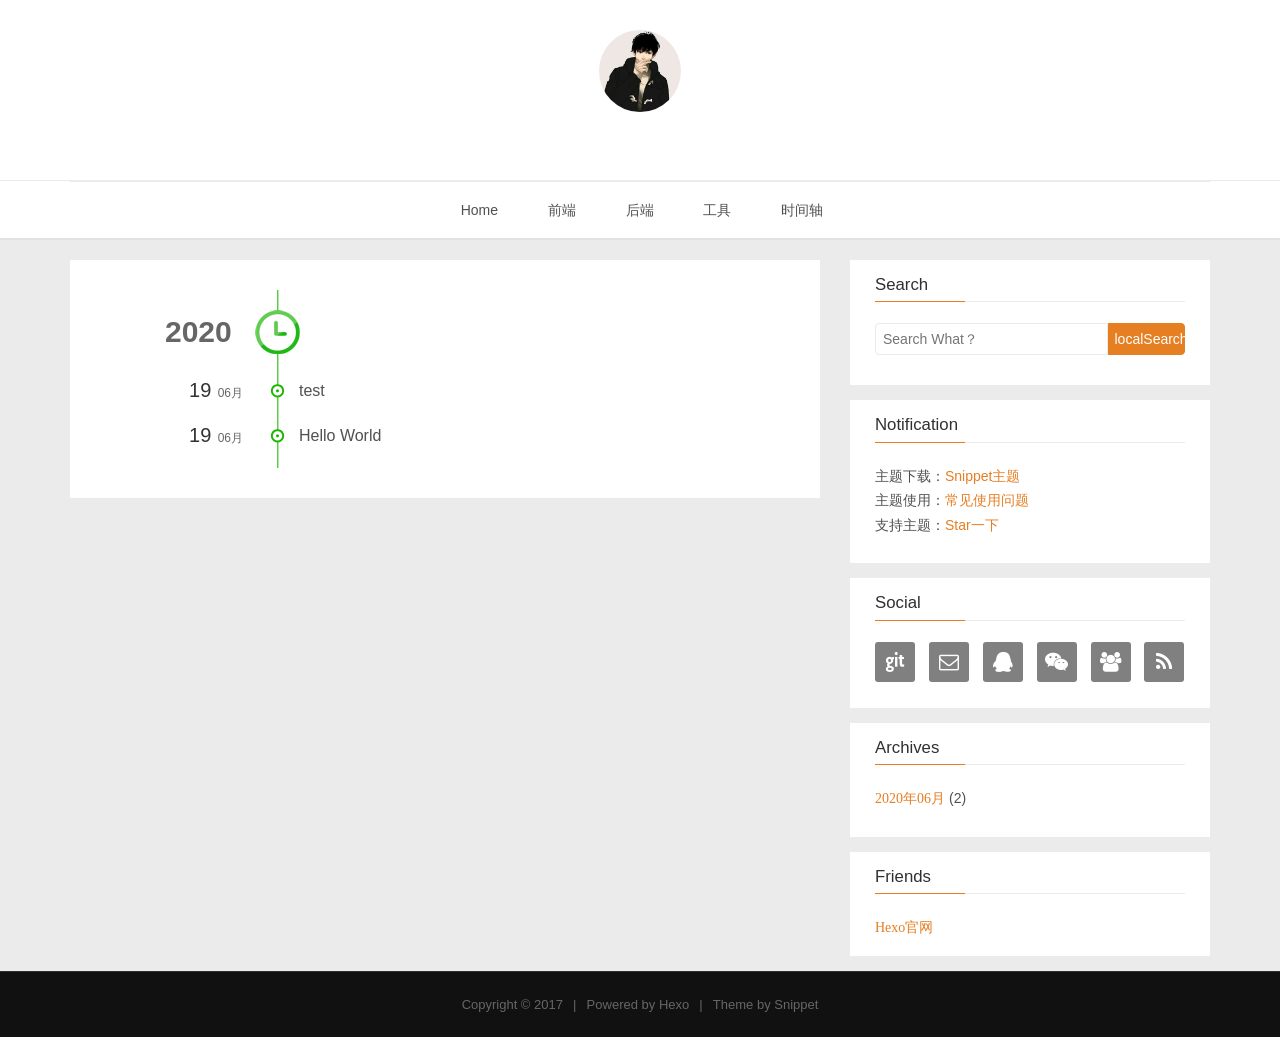
==== commit 4932d5ac: "Site updated: 2020-06-19 17:15:21" ====
--- a/archives/index.html
+++ b/archives/index.html
@@ -1,588 +1,348 @@
-<!DOCTYPE html>
-
-
-
-  
-
-
-<html class="theme-next muse use-motion" lang="en">
+<!DOCTYPE HTML>
+<html lang="en">
+
 <head>
-  <meta charset="UTF-8"/>
-<meta http-equiv="X-UA-Compatible" content="IE=edge" />
-<meta name="viewport" content="width=device-width, initial-scale=1, maximum-scale=1"/>
-<meta name="theme-color" content="#222">
-
-
-
-
-
-
-
-
-
-<meta http-equiv="Cache-Control" content="no-transform" />
-<meta http-equiv="Cache-Control" content="no-siteapp" />
-
-
-
-
-
-
-
-
-
-
-
-
-
-
-
-
-  
-  
-  <link href="/lib/fancybox/source/jquery.fancybox.css?v=2.1.5" rel="stylesheet" type="text/css" />
-
-
-
-
-
-
-
-<link href="/lib/font-awesome/css/font-awesome.min.css?v=4.6.2" rel="stylesheet" type="text/css" />
-
-<link href="/css/main.css?v=5.1.4" rel="stylesheet" type="text/css" />
-
-
-  <link rel="apple-touch-icon" sizes="180x180" href="/images/apple-touch-icon-next.png?v=5.1.4">
-
-
-  <link rel="icon" type="image/png" sizes="32x32" href="/images/favicon-32x32-next.png?v=5.1.4">
-
-
-  <link rel="icon" type="image/png" sizes="16x16" href="/images/favicon-16x16-next.png?v=5.1.4">
-
-
-  <link rel="mask-icon" href="/images/logo.svg?v=5.1.4" color="#222">
-
-
-
-
-
-  <meta name="keywords" content="Hexo, NexT" />
-
-
-
-
-
-
-
-
-
-
-<meta property="og:type" content="website">
-<meta property="og:title" content="小塔博客">
-<meta property="og:url" content="http://yoursite.com/archives/index.html">
-<meta property="og:site_name" content="小塔博客">
-<meta property="og:locale" content="en_US">
-<meta property="article:author" content="xiao ta">
-<meta name="twitter:card" content="summary">
-
-
-
-<script type="text/javascript" id="hexo.configurations">
-  var NexT = window.NexT || {};
-  var CONFIG = {
-    root: '/',
-    scheme: 'Muse',
-    version: '5.1.4',
-    sidebar: {"position":"left","display":"post","offset":12,"b2t":false,"scrollpercent":false,"onmobile":false},
-    fancybox: true,
-    tabs: true,
-    motion: {"enable":true,"async":false,"transition":{"post_block":"fadeIn","post_header":"slideDownIn","post_body":"slideDownIn","coll_header":"slideLeftIn","sidebar":"slideUpIn"}},
-    duoshuo: {
-      userId: '0',
-      author: 'Author'
-    },
-    algolia: {
-      applicationID: '',
-      apiKey: '',
-      indexName: '',
-      hits: {"per_page":10},
-      labels: {"input_placeholder":"Search for Posts","hits_empty":"We didn't find any results for the search: ${query}","hits_stats":"${hits} results found in ${time} ms"}
-    }
-  };
-</script>
-
-
-
-  <link rel="canonical" href="http://yoursite.com/archives/"/>
-
-
-
-
-
-  <title>Archive | 小塔博客</title>
-  
-
-
-
-
-
-
-
+    <!--Setting-->
+    <meta charset="UTF-8">
+    <meta name="viewport" content="width=device-width, user-scalable=no, initial-scale=1.0, maximum-scale=1.0, minimum-scale=1.0">
+    <meta http-equiv="X-UA-Compatible" content="IE=Edge,chrome=1">
+    <meta http-equiv="Cache-Control" content="no-siteapp">
+    <meta http-equiv="Cache-Control" content="no-transform">
+    <meta name="renderer" content="webkit|ie-comp|ie-stand">
+    <meta name="apple-mobile-web-app-capable" content="小塔博客">
+    <meta name="apple-mobile-web-app-status-bar-style" content="black">
+    <meta name="format-detection" content="telephone=no,email=no,adress=no">
+    <meta name="browsermode" content="application">
+    <meta name="screen-orientation" content="portrait">
+    <meta name="theme-version" content="1.2.3">
+    <meta name="root" content="/">
+    <link rel="dns-prefetch" href="http://yoursite.com">
+    <!--SEO-->
+
+<meta name="keywords" content="" />
+
+
+<meta name="description" content="" />
+
+
+<meta name="robots" content="all" />
+<meta name="google" content="all" />
+<meta name="googlebot" content="all" />
+<meta name="verify" content="all" />
+    <!--Title-->
+
+<title>
+    
+    Archives |
+    
+    小塔博客
+</title>
+
+<link rel="alternate" href="/atom.xml" title="小塔博客" type="application/atom+xml">
+
+
+<link rel="icon" href="/favicon.ico">
+
+    
+
+
+<link rel="stylesheet" href="/css/bootstrap.min.css?rev=3.3.7.css">
+<link rel="stylesheet" href="/css/font-awesome.min.css?rev=4.7.0.css">
+<link rel="stylesheet" href="/css/style.css?rev=@@hash.css">
+
+    
+<div class="hide">
+    <script type="text/javascript">
+    var cnzz_protocol = (("https:" == document.location.protocol) ? " https://" : " http://");
+    document.write(unescape("%3Cspan class='cnzz_stat_icon_1263868967 hide' %3E%3Cscript%20src%3D%22https%3A%2F%2Fs95.cnzz.com%2Fz_stat.php%3Fweb_id%3D1272564536%22%3E%3C%2Fscript%3E%3C/span%3E%3Cscript src='" + cnzz_protocol + "s19.cnzz.com/z_stat.php%3Fid%3D1263868967%26show%3Dpic1' type='text/javascript'%3E%3C/script%3E"));
+    </script>
+</div>
+
+
+
+
+    
 
 <meta name="generator" content="Hexo 4.2.1"></head>
-
-<body itemscope itemtype="http://schema.org/WebPage" lang="en">
-
-  
-  
-    
-  
-
-  <div class="container sidebar-position-left page-archive">
-    <div class="headband"></div>
-
-    <header id="header" class="header" itemscope itemtype="http://schema.org/WPHeader">
-      <div class="header-inner"><div class="site-brand-wrapper">
-  <div class="site-meta ">
-    
-
-    <div class="custom-logo-site-title">
-      <a href="/"  class="brand" rel="start">
-        <span class="logo-line-before"><i></i></span>
-        <span class="site-title">小塔博客</span>
-        <span class="logo-line-after"><i></i></span>
-      </a>
-    </div>
-      
-        <p class="site-subtitle"></p>
-      
-  </div>
-
-  <div class="site-nav-toggle">
-    <button>
-      <span class="btn-bar"></span>
-      <span class="btn-bar"></span>
-      <span class="btn-bar"></span>
-    </button>
-  </div>
-</div>
-
-<nav class="site-nav">
-  
-
-  
-    <ul id="menu" class="menu">
-      
-        
-        <li class="menu-item menu-item-home">
-          <a href="/%20" rel="section">
-            
-              <i class="menu-item-icon fa fa-fw fa-home"></i> <br />
-            
-            Home
-          </a>
-        </li>
-      
-        
-        <li class="menu-item menu-item-archives">
-          <a href="/archives/%20" rel="section">
-            
-              <i class="menu-item-icon fa fa-fw fa-archive"></i> <br />
-            
-            Archives
-          </a>
-        </li>
-      
-
-      
-    </ul>
-  
-
-  
+<!--[if lte IE 8]>
+<style>
+    html{ font-size: 1em }
+</style>
+<![endif]-->
+<!--[if lte IE 9]>
+<div style="ie">你使用的浏览器版本过低，为了你更好的阅读体验，请更新浏览器的版本或者使用其他现代浏览器，比如Chrome、Firefox、Safari等。</div>
+<![endif]-->
+<body>
+    <header class="main-header"  style="background-image:url(
+    http://snippet.shenliyang.com/img/banner.jpg)"
+     >
+    <div class="main-header-box">
+        <a class="header-avatar" href="/" title='xiao ta'>
+            <img src="/img/avatar.jpg" alt="logo头像" class="img-responsive center-block">
+        </a>
+        <div class="branding">
+            <!--<h2 class="text-hide">Snippet主题,从未如此简单有趣</h2>-->
+            
+            <img src="/img/branding.png" alt="Snippet 博客主题" class="img-responsive center-block">
+            
+        </div>
+    </div>
+</header>
+    <nav class="main-navigation">
+    <div class="container">
+        <div class="row">
+            <div class="col-sm-12">
+                <div class="navbar-header"><span class="nav-toggle-button collapsed pull-right" data-toggle="collapse" data-target="#main-menu" id="mnav">
+                        <span class="sr-only"></span>
+                        <i class="fa fa-bars"></i>
+                    </span>
+                    <a class="navbar-brand" href="http://yoursite.com">
+                        小塔博客</a>
+                </div>
+                <div class="collapse navbar-collapse" id="main-menu">
+                    <ul class="menu">
+                        
+                        <li role="presentation" class="text-center">
+                            <a href="/"><i class="fa "></i>
+                                Home</a>
+                        </li>
+                        
+                        <li role="presentation" class="text-center">
+                            <a href="/categories/前端/"><i class="fa "></i>
+                                前端</a>
+                        </li>
+                        
+                        <li role="presentation" class="text-center">
+                            <a href="/categories/后端/"><i class="fa "></i>
+                                后端</a>
+                        </li>
+                        
+                        <li role="presentation" class="text-center">
+                            <a href="/categories/工具/"><i class="fa "></i>
+                                工具</a>
+                        </li>
+                        
+                        <li role="presentation" class="text-center">
+                            <a href="/archives/"><i class="fa "></i>
+                                时间轴</a>
+                        </li>
+                        
+                    </ul>
+                </div>
+            </div>
+        </div>
+    </div>
 </nav>
-
-
-
- </div>
-    </header>
-
-    <main id="main" class="main">
-      <div class="main-inner">
-        <div class="content-wrap">
-          <div id="content" class="content">
-            
-
-  
-  
-  
-  <div class="post-block archive">
-    <div id="posts" class="posts-collapse">
-      <span class="archive-move-on"></span>
-
-      <span class="archive-page-counter">
-        
-        
-        
-          
-        
-        Um..! 2 posts in total. Keep on posting.
-      </span>
-
-      
-
-        
-        
-        
-
-        
-          
-          <div class="collection-title">
-            <h1 class="archive-year" id="archive-year-2020">2020</h1>
-          </div>
-        
-        
-
-        
-
-  <article class="post post-type-normal" itemscope itemtype="http://schema.org/Article">
-    <header class="post-header">
-
-      <h2 class="post-title">
-        
-            <a class="post-title-link" href="/2020/06/19/test/" itemprop="url">
-              
-                <span itemprop="name">test</span>
-              
-            </a>
-        
-      </h2>
-
-      <div class="post-meta">
-        <time class="post-time" itemprop="dateCreated"
-              datetime="2020-06-19T16:22:46+08:00"
-              content="2020-06-19" >
-          06-19
-        </time>
-      </div>
-
-    </header>
-  </article>
-
-
-
-      
-
-        
-        
-        
-
-        
-        
-
-        
-
-  <article class="post post-type-normal" itemscope itemtype="http://schema.org/Article">
-    <header class="post-header">
-
-      <h2 class="post-title">
-        
-            <a class="post-title-link" href="/2020/06/19/hello-world/" itemprop="url">
-              
-                <span itemprop="name">Hello World</span>
-              
-            </a>
-        
-      </h2>
-
-      <div class="post-meta">
-        <time class="post-time" itemprop="dateCreated"
-              datetime="2020-06-19T16:17:23+08:00"
-              content="2020-06-19" >
-          06-19
-        </time>
-      </div>
-
-    </header>
-  </article>
-
-
-
-      
-
-    </div>
-  </div>
-  
-  
-  
-
-  
-
-
-
-          </div>
-          
-
-
-          
-
-        </div>
-        
-          
-  
-  <div class="sidebar-toggle">
-    <div class="sidebar-toggle-line-wrap">
-      <span class="sidebar-toggle-line sidebar-toggle-line-first"></span>
-      <span class="sidebar-toggle-line sidebar-toggle-line-middle"></span>
-      <span class="sidebar-toggle-line sidebar-toggle-line-last"></span>
-    </div>
-  </div>
-
-  <aside id="sidebar" class="sidebar">
-    
-    <div class="sidebar-inner">
-
-      
-
-      
-
-      <section class="site-overview-wrap sidebar-panel sidebar-panel-active">
-        <div class="site-overview">
-          <div class="site-author motion-element" itemprop="author" itemscope itemtype="http://schema.org/Person">
-            
-              <p class="site-author-name" itemprop="name">xiao ta</p>
-              <p class="site-description motion-element" itemprop="description"></p>
-          </div>
-
-          <nav class="site-state motion-element">
-
-            
-              <div class="site-state-item site-state-posts">
-              
-                <a href="/archives/%20%7C%7C%20archive">
-              
-                  <span class="site-state-item-count">2</span>
-                  <span class="site-state-item-name">posts</span>
-                </a>
-              </div>
-            
-
-            
-
-            
-
-          </nav>
-
-          
-
-          
-
-          
-          
-
-          
-          
-
-          
-
-        </div>
-      </section>
-
-      
-
-      
-
-    </div>
-  </aside>
-
-
-        
-      </div>
-    </main>
-
-    <footer id="footer" class="footer">
-      <div class="footer-inner">
-        <div class="copyright">&copy; <span itemprop="copyrightYear">2020</span>
-  <span class="with-love">
-    <i class="fa fa-user"></i>
-  </span>
-  <span class="author" itemprop="copyrightHolder">xiao ta</span>
-
-  
-</div>
-
-
-  <div class="powered-by">Powered by <a class="theme-link" target="_blank" href="https://hexo.io">Hexo</a></div>
-
-
-
-  <span class="post-meta-divider">|</span>
-
-
-
-  <div class="theme-info">Theme &mdash; <a class="theme-link" target="_blank" href="https://github.com/iissnan/hexo-theme-next">NexT.Muse</a> v5.1.4</div>
-
-
-
-
-        
-
-
-
-
-
-
-
-        
-      </div>
-    </footer>
-
-    
-      <div class="back-to-top">
-        <i class="fa fa-arrow-up"></i>
-        
-      </div>
-    
-
-    
-
-  </div>
-
-  
-
-<script type="text/javascript">
-  if (Object.prototype.toString.call(window.Promise) !== '[object Function]') {
-    window.Promise = null;
-  }
-</script>
-
-
-
-
-
-
-
-
-
-  
-
-
-
-
-
-
-
-
-
-
-
-
-  
-  
-    <script type="text/javascript" src="/lib/jquery/index.js?v=2.1.3"></script>
-  
-
-  
-  
-    <script type="text/javascript" src="/lib/fastclick/lib/fastclick.min.js?v=1.0.6"></script>
-  
-
-  
-  
-    <script type="text/javascript" src="/lib/jquery_lazyload/jquery.lazyload.js?v=1.9.7"></script>
-  
-
-  
-  
-    <script type="text/javascript" src="/lib/velocity/velocity.min.js?v=1.2.1"></script>
-  
-
-  
-  
-    <script type="text/javascript" src="/lib/velocity/velocity.ui.min.js?v=1.2.1"></script>
-  
-
-  
-  
-    <script type="text/javascript" src="/lib/fancybox/source/jquery.fancybox.pack.js?v=2.1.5"></script>
-  
-
-
-  
-
-
-  <script type="text/javascript" src="/js/src/utils.js?v=5.1.4"></script>
-
-  <script type="text/javascript" src="/js/src/motion.js?v=5.1.4"></script>
-
-
-
-  
-  
-
-  
-
-  
-
-
-  <script type="text/javascript" src="/js/src/bootstrap.js?v=5.1.4"></script>
-
-
-
-  
-
-
-  
-
-
-
-
-	
-
-
-
-
-
-  
-
-
-
-
-
-  
-
-
-
-
-
-
-
-
-
-
-
-
-  
-
-
-
-
-
-  
-
-  
-
-  
-
-  
-  
-
-  
-
-  
-
-  
+    <section class="content-wrap">
+        <div class="container">
+            <div class="row">
+                <main class="col-md-8 main-content ">
+                    <div id="main">
+    <div class="timebox">
+        <div class="timeline">
+            <ul>
+                
+                
+                
+                
+                
+                
+                <h2>
+                    2020
+                </h2>
+                
+                
+                <li>
+                    
+                    <h3>
+                        19<span>
+                            06月</span>
+                    </h3>
+                    <a href="/2020/06/19/test/" title="test" target="_blank">
+                        test</a>
+                </li>
+                
+                
+                
+                
+                
+                
+                <li>
+                    
+                    <h3>
+                        19<span>
+                            06月</span>
+                    </h3>
+                    <a href="/2020/06/19/hello-world/" title="Hello World" target="_blank">
+                        Hello World</a>
+                </li>
+                
+                
+            </ul>
+        </div>
+    </div>
+</div>
+                </main>
+                
+                    
+<aside class="col-md-4 sidebar">
+    
+    
+<div class="widget">
+    <h3 class="title">
+        Search
+    </h3>
+    <div id="search-form">
+        <div id="result-mask" class="hide"></div>
+        <div class="search-area">
+            
+            <input id="search-key" type="search" autocomplete="off" placeholder="Search What？">
+            <button type="button" class="search-form-submit" id="search-local">
+                localSearch</button>
+            
+            
+        </div>
+        <div id="result-wrap" class="hide">
+            <div id="search-result"></div>
+        </div>
+        <div class="hide">
+            <template id="search-tpl">
+                <div class="item">
+                    <a href="/{path}" title="{title}">
+                        <div class="title">{title}</div>
+                        <div class="content">{content}</div>
+                    </a>
+                </div>
+            </template>
+        </div>
+    </div>
+</div>
+
+    
+    
+<div class="widget">
+    <h3 class="title">
+        Notification
+    </h3>
+    <div class="notification">
+        <p>
+    主题下载：<a href="https://github.com/shenliyang/hexo-theme-snippet" title="fork me" target="_blank">Snippet主题</a> <br/>
+    主题使用：<a href="https://github.com/shenliyang/hexo-theme-snippet/blob/master/README.md#常见问题" title="" target="_blank">常见使用问题</a> <br/>
+    支持主题：<a href="https://github.com/shenliyang/hexo-theme-snippet/stargazers" target="_blank" rel="noopener">Star一下</a>
+</p>
+    </div>
+</div>
+
+    
+    
+<div class="widget">
+    <h3 class="title">
+        Social
+    </h3>
+    <div class="content social">
+        
+        <a href="//github.com/shenliyang" rel="external nofollow" title="Github" target="_blank">
+            <i class="git fa fa-git"></i>
+        </a>
+        
+        <a href="mailto:snippet@91h5.cc" rel="external nofollow" title="邮箱" target="_blank">
+            <i class="envelope-o fa fa-envelope-o"></i>
+        </a>
+        
+        <a href="/" rel="external nofollow" title="联系QQ" target="_blank">
+            <i class="qq fa fa-qq"></i>
+        </a>
+        
+        <a href="/" rel="external nofollow" title="微信" target="_blank">
+            <i class="weixin fa fa-weixin"></i>
+        </a>
+        
+        <a href="/" rel="external nofollow" title="QQ群" target="_blank">
+            <i class="users fa fa-users"></i>
+        </a>
+        
+        <a href="/atom.xml" rel="external nofollow" title="RSS" target="_blank">
+            <i class="feed fa fa-feed"></i>
+        </a>
+        
+    </div>
+</div>
+
+    
+    
+    
+    
+<div class="widget">
+    <h3 class="title">
+        Archives
+    </h3>
+    <ul class="archive-list"><li class="archive-list-item"><a class="archive-list-link" href="/archives/2020/06/"><i class="fa" aria-hidden="true">2020年06月</i></a><span class="archive-list-count">2</span></li></ul>
+</div>
+
+    
+    
+    
+    
+<div class="widget">
+    <h3 class="title">
+        Friends
+    </h3>
+    <div class="content friends-link">
+        
+        <a href="https://hexo.io/zh-cn/" class="fa" target="_blank">
+            Hexo官网</a>
+        
+    </div>
+</div>
+
+    
+</aside>
+
+                
+            </div>
+        </div>
+    </section>
+    <footer class="main-footer">
+    <div class="container">
+        <div class="row">
+        </div>
+    </div>
+</footer>
+<a id="back-to-top" class="icon-btn hide">
+    <i class="fa fa-chevron-up"></i>
+</a>
+    <div class="copyright">
+    <div class="container">
+        <div class="row">
+            <div class="col-sm-12">
+                <div class="busuanzi">
+    
+</div>
+            </div>
+            <div class="col-sm-12">
+                <span>Copyright &copy;
+                    2017
+                    
+                </span> |
+                <span>
+                    Powered by <a href="//hexo.io" class="copyright-links" target="_blank" rel="nofollow">Hexo</a>
+                </span> |
+                <span>
+                    Theme by <a href="//github.com/shenliyang/hexo-theme-snippet.git" class="copyright-links" target="_blank" rel="nofollow">Snippet</a>
+                </span>
+            </div>
+        </div>
+    </div>
+</div>
+
+
+<script src="/js/search.js?rev=@@hash.js"></script>
+
+
+
+
+
+<script src="/js/app.js?rev=@@hash.js"></script>
 
 </body>
-</html>
+</html>
--- a/css/style.css
+++ b/css/style.css
@@ -0,0 +1,1608 @@
+/*! style.css v1.2.0 | MIT License | github.com/shenliyang */
+/*====================================================
+    COLOR VARIABLE FOR THEME
+====================================================*/
+/* _variable.less */
+/*====================================================
+    MIXINS FOR THEME
+====================================================*/
+/* _mixins.less */
+@-webkit-keyframes masked-animation {
+  0% {
+    background-position: 0 0;
+  }
+  to {
+    background-position: -100% 0;
+  }
+}
+@keyframes masked-animation {
+  0% {
+    background-position: 0 0;
+  }
+  to {
+    background-position: -100% 0;
+  }
+}
+/*====================================================
+    common styles
+====================================================*/
+html {
+  color: #505050;
+  line-height: 1.75em;
+  background: #ebebeb;
+  position: relative;
+  font-family: "Helvetica Neue", Helvetica, Arial, "Hiragino Sans GB", "Hiragino Sans GB W3", "WenQuanYi Micro Hei", "Microsoft YaHei UI", "Microsoft YaHei", sans-serif;
+}
+body {
+  color: #505050;
+  line-height: 1.75em;
+  background: #ebebeb;
+  position: relative;
+  font-family: "Helvetica Neue", Helvetica, Arial, "Hiragino Sans GB", "Hiragino Sans GB W3", "WenQuanYi Micro Hei", "Microsoft YaHei UI", "Microsoft YaHei", sans-serif;
+}
+h1,
+h2,
+h3,
+h4,
+h5,
+h6 {
+  font-weight: 400;
+  color: #303030;
+}
+h1 {
+  font-size: 2em;
+}
+h2 {
+  font-size: 1.5em;
+}
+h3 {
+  font-size: 1.2em;
+}
+h4 {
+  font-size: 1em;
+}
+h5 {
+  font-size: 0.75em;
+}
+h6 {
+  font-size: 0.5em;
+}
+a {
+  color: #e67e22;
+  outline: none;
+}
+a:hover {
+  color: #e67e22;
+}
+a:active {
+  outline: none;
+}
+a:focus {
+  outline: none;
+}
+a img {
+  outline: none;
+}
+.btn {
+  padding: 7px 14px;
+  -webkit-border-radius: 2px;
+  -moz-border-radius: 2px;
+  border-radius: 2px;
+}
+.btn-default {
+  border: 1px solid #e67e22;
+  background: #e67e22;
+  color: #fff;
+  -webkit-transition: all 0.2s ease-in-out;
+  transition: all 0.2s ease-in-out;
+}
+.btn-default:hover {
+  border: 1px solid #303030;
+  background: #303030;
+  color: #fff;
+}
+.btn-default:focus {
+  outline: none;
+}
+.btn-default[disabled] {
+  border: 1px solid #303030;
+  background: #303030;
+  color: #fff;
+}
+input[type="search"] {
+  box-sizing: border-box;
+  width: 75%;
+  height: 32px;
+  line-height: 16px;
+  padding: 7px 11px 7px 7px;
+  border-radius: 4px 0 0 4px;
+  margin-bottom: 1em;
+  border: 1px solid #ebebeb;
+  -webkit-transition: all 0.2s;
+  transition: all 0.2s;
+}
+input[type="search"]:focus {
+  border: 1px solid #e67e22;
+  outline: none;
+}
+input[type="text"] {
+  padding: 7px 7px;
+  border: 1px solid #ebebeb;
+  -webkit-border-radius: 2px;
+  -moz-border-radius: 2px;
+  border-radius: 2px;
+  -webkit-transition: all 0.2s;
+  transition: all 0.2s;
+}
+input[type="text"]:focus {
+  border: 1px solid #e67e22;
+  outline: none;
+}
+input[type="url"] {
+  padding: 7px 7px;
+  border: 1px solid #ebebeb;
+  -webkit-border-radius: 2px;
+  -moz-border-radius: 2px;
+  border-radius: 2px;
+  -webkit-transition: all 0.2s;
+  transition: all 0.2s;
+}
+input[type="url"]:focus {
+  border: 1px solid #e67e22;
+  outline: none;
+}
+input[type="email"] {
+  padding: 7px 7px;
+  border: 1px solid #ebebeb;
+  -webkit-border-radius: 2px;
+  -moz-border-radius: 2px;
+  border-radius: 2px;
+  -webkit-transition: all 0.2s;
+  transition: all 0.2s;
+}
+input[type="email"]:focus {
+  border: 1px solid #e67e22;
+  outline: none;
+}
+textarea {
+  padding: 7px 7px;
+  border: 1px solid #ebebeb;
+  -webkit-border-radius: 2px;
+  -moz-border-radius: 2px;
+  border-radius: 2px;
+  -webkit-transition: all 0.2s;
+  transition: all 0.2s;
+}
+textarea:focus {
+  border: 1px solid #e67e22;
+  outline: none;
+}
+blockquote {
+  border-left: 4px solid #e67e22;
+  background-color: #f9f9f9;
+}
+pre {
+  padding: 0;
+  background: none;
+  border: none;
+}
+::-moz-selection {
+  color: #fff;
+  background: #e67e22;
+  text-shadow: none;
+}
+::selection {
+  color: #fff;
+  background: #e67e22;
+  text-shadow: none;
+}
+.ie {
+  position: fixed;
+  z-index: 9999;
+  left: 0;
+  top: 0;
+  width: 100%;
+  height: 70px;
+  text-align: center;
+  line-height: 70px;
+  background-color: #f9f9f9;
+  color: #f0ad4e;
+  border-bottom: 1px solid #303030;
+  text-overflow: ellipsis;
+  overflow: hidden;
+  white-space: nowrap;
+}
+#process {
+  position: fixed;
+  width: 0;
+  height: 2px;
+  background-color: #e67e22;
+  top: -1px;
+  left: 0;
+  -webkit-border-radius: 2px;
+  -moz-border-radius: 2px;
+  border-radius: 2px;
+  -webkit-transition: width 1s ease;
+  transition: width 1s ease;
+  z-index: 99;
+}
+.carousel {
+  margin-bottom: 20px;
+}
+.carousel img {
+  width: 100%;
+}
+/*====================================================
+    header
+====================================================*/
+.main-header {
+  position: relative;
+  text-align: center;
+  line-height: 0;
+  height: 180px;
+  width: 100%;
+  background: #fff url(http://7xpw2b.com1.z0.glb.clouddn.com/hexo-sinppet/img/banner.jpg);
+  background-repeat: repeat;
+  overflow: hidden;
+}
+.main-header .banneriframe {
+  width: 100%;
+  height: 100%;
+  border-width: 0px;
+}
+.main-header .main-header-box {
+  position: relative;
+  width: 100%;
+  padding-top: 30px;
+}
+.main-header .main-header-box a.header-avatar img {
+  width: 82px;
+  height: 82px;
+  max-width: 100%;
+  border-radius: 50%;
+}
+.main-header .main-header-box a.header-avatar:hover {
+  text-decoration: none;
+}
+.main-header .main-header-box .branding {
+  padding-top: 15px;
+}
+.main-header .main-header-box .branding h2 {
+  font-family: "STXingkai", "KaiTi", "Microsoft YaHei", "SimSun", sans-serif;
+  width: 320px;
+  margin: 0 auto;
+  letter-spacing: 3px;
+  color: #e67e22;
+  text-overflow: ellipsis;
+  overflow: hidden;
+  white-space: nowrap;
+  background-image: -webkit-linear-gradient(left, #cddc39, #e67e22 25%, #cddc39 50%, #e67e22 75%, #cddc39) !important;
+  -webkit-text-fill-color: transparent !important;
+  -webkit-background-clip: text !important;
+  background-size: 200% 100% !important;
+  animation: masked-animation 2s infinite linear !important;
+}
+.main-header .main-header-box .branding h2:hover {
+  animation: masked-animation 1s infinite linear !important;
+  text-decoration: none;
+}
+.home-template .main-header {
+  padding-top: 62px;
+  padding-bottom: 62px;
+  background-repeat: no-repeat;
+  background-position: center 20%;
+  -webkit-background-size: cover;
+  background-size: cover;
+}
+/* main-navigation */
+.main-navigation {
+  text-align: center;
+  background: #fff;
+  border-top: 1px solid #ebebeb;
+  margin-bottom: 20px;
+  border-bottom: 2px solid #e1e1e1;
+}
+.main-navigation .navbar-collapse {
+  border-top: 1px solid #ebebeb;
+}
+.main-navigation .navbar-brand {
+  max-width: 90%;
+  text-overflow: ellipsis;
+  overflow: hidden;
+  white-space: nowrap;
+  padding: 19px 0 0 0;
+  font-size: 14px;
+  color: #505050;
+  display: none;
+}
+.main-navigation .menu {
+  padding: 0;
+  margin: 0;
+}
+.main-navigation .menu li {
+  list-style: none;
+  display: inline-block;
+  position: relative;
+}
+.main-navigation .menu li a {
+  color: #505050;
+  line-height: 4em;
+  display: block;
+  padding: 0 21px;
+}
+.main-navigation .menu li:hover > a {
+  color: #e67e22;
+  text-decoration: none;
+}
+.main-navigation .menu li:hover ul {
+  visibility: visible;
+  opacity: 1;
+  filter: alpha(opacity=100);
+  top: 100%;
+}
+.main-navigation .menu li ul {
+  visibility: hidden;
+  background: #fff;
+  text-align: left;
+  padding: 7px 0px;
+  margin: 0;
+  position: absolute;
+  left: 0;
+  top: 120%;
+  width: 200px;
+  z-index: 999;
+  opacity: 0;
+  filter: alpha(opacity=0);
+  -webkit-transition: all 0.2s ease;
+  transition: all 0.2s ease;
+}
+.main-navigation .menu li ul li {
+  display: block;
+  margin: 0;
+}
+.main-navigation .menu li ul li a {
+  line-height: 2.5em;
+  color: #505050;
+}
+.main-navigation .menu li ul:hover > a {
+  color: #e67e22;
+}
+.main-navigation .menu li.nav-current {
+  border-bottom: 2px solid #e67e22;
+  margin-bottom: -2px;
+}
+.main-navigation .navbar-header {
+  text-align: center;
+}
+.main-navigation .navbar-header i {
+  height: 56px;
+  line-height: 56px;
+  font-size: 2em;
+  cursor: pointer;
+}
+.main-navigation .navbar-header i:hover {
+  color: #e67e22;
+}
+/*====================================================
+    main post area
+====================================================*/
+#main {
+  background: #fff;
+  padding: 10px 0;
+  margin-bottom: 10px;
+}
+.main-content .breadcrumb {
+  padding-left: 20px;
+  font-size: 16px;
+  line-height: 2em;
+}
+.post {
+  padding: 20px;
+  background: #fff;
+  margin-bottom: 15px;
+  position: relative;
+  overflow: hidden;
+}
+.post .featured {
+  position: absolute;
+  background: #e67e22;
+  color: #fff;
+  text-align: center;
+  top: -12px;
+  right: -32px;
+  width: 80px;
+  height: 40px;
+  line-height: 54px;
+  transform: rotate(45deg);
+}
+.post .featured i {
+  transform: rotate(-45deg);
+}
+.post .post-head {
+  margin-bottom: 0.5em;
+  text-align: center;
+}
+.post .post-head .post-title {
+  font-size: 1.5em;
+  line-height: 1.35em;
+  margin: 0;
+}
+.post .post-head .post-title a {
+  color: #303030;
+}
+.post .post-head .post-title a:hover {
+  text-decoration: none;
+  color: #e67e22;
+}
+.post .post-head .post-title a:focus {
+  text-decoration: none;
+  color: #e67e22;
+}
+.post .post-head p.warning {
+  color: #f0ad4e;
+}
+.post .post-head .post-meta {
+  color: #959595;
+  margin: 5px 0;
+}
+.post .post-head .post-meta span {
+  margin-right: 5px;
+  white-space: nowrap;
+}
+.post .post-head .post-meta span a {
+  color: #959595;
+  margin-left: 3px;
+}
+.post .post-head .post-meta span a:hover {
+  color: #e67e22;
+}
+.post .post-media {
+  position: relative;
+  margin-right: 15px;
+  width: 220px;
+  height: 160px;
+  float: left;
+  overflow: hidden;
+}
+.post .post-media img {
+  width: 100%;
+  height: 100%;
+}
+.post .post-content .home-post-head {
+  text-align: left;
+}
+.post .post-content p.brief {
+  overflow: hidden;
+  color: #666666;
+}
+.post .post-body {
+  margin-top: 15px;
+  padding: 25px 0;
+  border-top: 1px solid #eee;
+  overflow: hidden;
+}
+.post .post-body p {
+  font-size: 1em;
+  line-height: 1.5;
+  word-break: break-all;
+}
+.post .post-body p img {
+  max-width: 100%;
+}
+.post .post-footer {
+  margin-top: 15px;
+  padding-top: 15px;
+  border-top: 1px solid #ebebeb;
+}
+.post .post-footer .tag-list {
+  color: #959595;
+  line-height: 28px;
+}
+.post .post-footer .tag-list .post-meta {
+  margin-top: 5px;
+}
+.post .post-footer .tag-list .post-meta .fa-wrap {
+  margin-right: 10px;
+}
+.post .post-footer .tag-list .tags-meta a:nth-child(n+2) {
+  margin-left: 4px;
+}
+.post .post-footer .tag-list a {
+  color: #959595;
+}
+.post .post-footer .tag-list a:hover {
+  color: #e67e22;
+}
+.post .post-footer .post-permalink {
+  text-align: right;
+}
+/*====================================================
+  main post content
+====================================================*/
+.post-content {
+  font: 400 16px/1.62 "Georgia", "Xin Gothic", "Hiragino Sans GB", "Droid Sans Fallback", "Microsoft YaHei", sans-serif;
+  color: #333;
+}
+.post-content h1 {
+  font-family: "Georgia", "Xin Gothic", "Hiragino Sans GB", "Droid Sans Fallback", "Microsoft YaHei", "SimSun", sans-serif;
+  color: #333;
+  font-size: 1.8em;
+  margin: 0.67em 0;
+}
+.post-content h2 {
+  font-family: "Georgia", "Xin Gothic", "Hiragino Sans GB", "Droid Sans Fallback", "Microsoft YaHei", "SimSun", sans-serif;
+  color: #333;
+  font-size: 1.5em;
+  margin: 0.83em 0;
+}
+.post-content h3 {
+  font-family: "Georgia", "Xin Gothic", "Hiragino Sans GB", "Droid Sans Fallback", "Microsoft YaHei", "SimSun", sans-serif;
+  color: #333;
+  font-size: 1.17em;
+  margin: 1em 0;
+}
+.post-content h4 {
+  font-family: "Georgia", "Xin Gothic", "Hiragino Sans GB", "Droid Sans Fallback", "Microsoft YaHei", "SimSun", sans-serif;
+  color: #333;
+  font-size: 1em;
+  margin: 1.6em 0 1em 0;
+}
+.post-content h5 {
+  font-family: "Georgia", "Xin Gothic", "Hiragino Sans GB", "Droid Sans Fallback", "Microsoft YaHei", "SimSun", sans-serif;
+  color: #333;
+  font-size: 1em;
+  margin: 1.6em 0 1em 0;
+}
+.post-content h6 {
+  font-family: "Georgia", "Xin Gothic", "Hiragino Sans GB", "Droid Sans Fallback", "Microsoft YaHei", "SimSun", sans-serif;
+  color: #333;
+  font-size: 1em;
+  margin: 1.6em 0 1em 0;
+  font-weight: 500;
+}
+.post-content > h1 {
+  margin-top: 0;
+  font-size: 2em;
+}
+.post-content p {
+  font-size: 15px;
+}
+.post-content a {
+  word-wrap: break-word;
+}
+.post-content a img {
+  border: none;
+}
+.post-content strong {
+  font-weight: 700;
+  color: #333;
+}
+.post-content b {
+  font-weight: 700;
+  color: #333;
+}
+.post-content em {
+  font-style: italic;
+  color: #333;
+}
+.post-content i {
+  font-style: italic;
+  color: #333;
+}
+.post-content img {
+  max-width: 100%;
+  height: auto;
+  margin: 0.2em 0;
+}
+.post-content figure {
+  position: relative;
+  clear: both;
+  outline: 0;
+  margin: 10px 0;
+}
+.post-content figure img {
+  display: block;
+  max-width: 100%;
+  margin: auto auto 4px;
+  -moz-box-sizing: border-box;
+  -webkit-box-sizing: border-box;
+  box-sizing: border-box;
+}
+.post-content figure figcaption {
+  position: relative;
+  width: 100%;
+  text-align: center;
+  left: 0;
+  margin-top: 10px;
+  font-weight: 400;
+  font-size: 14px;
+  color: #666666;
+}
+.post-content figure figcaption a {
+  text-decoration: none;
+  color: #666666;
+}
+.post-content figure iframe {
+  margin: auto;
+}
+.post-content hr {
+  border-top: #dededc 1px solid;
+}
+.post-content blockquote {
+  margin: 0 0 1.64em 0;
+  border-left: 3px solid #e67e22;
+  padding-left: 12px;
+  color: #666666;
+}
+.post-content blockquote a {
+  color: #666666;
+}
+.post-content ul {
+  margin: 0 0 24px 6px;
+  padding-left: 16px;
+  list-style-type: square;
+}
+.post-content ol {
+  margin: 0 0 24px 6px;
+  padding-left: 16px;
+  list-style-type: decimal;
+}
+.post-content li {
+  margin-bottom: 0.2em;
+}
+.post-content li ul {
+  margin-top: 0;
+  margin-bottom: 0;
+  margin-left: 14px;
+  list-style-type: disc;
+}
+.post-content li ul ul {
+  list-style-type: circle;
+}
+.post-content li ol {
+  margin-top: 0;
+  margin-bottom: 0;
+  margin-left: 14px;
+}
+.post-content li p {
+  margin: 0.4em 0 0.6em;
+}
+.post-content .unstyled {
+  list-style-type: none;
+  margin: 0;
+  padding: 0;
+}
+.post-content code {
+  color: #808080;
+  font-size: 0.96em;
+  background-color: #f9f9f9;
+  padding: 1px 2px;
+  border: 1px solid #dadada;
+  -webkit-border-radius: 2px;
+  -moz-border-radius: 2px;
+  border-radius: 2px;
+  font-family: Menlo, Monaco, Consolas, "Courier New", monospace;
+  word-wrap: break-word;
+}
+.post-content tt {
+  color: #808080;
+  font-size: 0.96em;
+  background-color: #f9f9f9;
+  padding: 1px 2px;
+  border: 1px solid #dadada;
+  -webkit-border-radius: 2px;
+  -moz-border-radius: 2px;
+  border-radius: 2px;
+  font-family: Menlo, Monaco, Consolas, "Courier New", monospace;
+  word-wrap: break-word;
+}
+.post-content pre {
+  margin: 1.64em 0;
+  border: none;
+  border-left: 3px solid #dadada;
+  padding-left: 10px;
+  overflow: auto;
+  line-height: 1.5;
+  font-family: Menlo, Monaco, Consolas, "Courier New", monospace;
+  color: #808080;
+  background-color: #f9f9f9;
+}
+.post-content pre code {
+  color: #808080;
+  border: none;
+  background: none;
+  padding: 0;
+}
+.post-content pre tt {
+  color: #808080;
+  border: none;
+  background: none;
+  padding: 0;
+}
+.post-content table {
+  width: 100%;
+  max-width: 100%;
+  border-collapse: collapse;
+  border-spacing: 0;
+  margin-bottom: 1.5em;
+  font-size: 0.96em;
+  -webkit-box-sizing: border-box;
+  -moz-box-sizing: border-box;
+  box-sizing: border-box;
+  table-layout: fixed;
+  word-wrap: break-word;
+}
+.post-content th {
+  text-align: left;
+  padding: 4px 8px 4px 10px;
+  border: 1px solid #dadada;
+}
+.post-content td {
+  text-align: left;
+  padding: 4px 8px 4px 10px;
+  border: 1px solid #dadada;
+  vertical-align: top;
+}
+.post-content tr:nth-child(even) {
+  background-color: #f9f9f9;
+}
+.post-content iframe {
+  display: block;
+  max-width: 100%;
+  margin-bottom: 30px;
+}
+.windows .post-content {
+  font-size: 16px;
+  font-family: "Georgia", "SimSun", sans-serif;
+}
+/*====================================================
+    pagination
+====================================================*/
+.pagination {
+  margin: 30px 0;
+  text-align: center;
+  display: block;
+}
+.pagination a {
+  background: #fff;
+  color: #666666;
+  text-align: center;
+  display: inline-block;
+  -webkit-border-radius: 2px;
+  -moz-border-radius: 2px;
+  border-radius: 2px;
+}
+.pagination a:hover {
+  background: #e67e22;
+  color: #fff;
+  text-decoration: none;
+}
+.pagination a i {
+  width: 36px;
+  height: 36px;
+  line-height: 36px;
+}
+.pagination .prev {
+  margin: 0 5px;
+}
+.pagination .next {
+  margin: 0 5px;
+}
+.pagination .page-number {
+  margin: 0 3px;
+  display: inline-block;
+  line-height: 36px;
+  padding: 0 14px;
+  -webkit-border-radius: 2px;
+  -moz-border-radius: 2px;
+  border-radius: 2px;
+}
+.pagination .current {
+  background: #e67e22;
+  color: #fff;
+}
+/*====================================================
+    other: about and comment
+====================================================*/
+#comments {
+  background-color: #fff;
+  padding: 20px;
+  margin-bottom: 20px;
+}
+#comments .v .vheader .vinput {
+  border: none;
+  border-bottom: 1px solid #f0f0f0;
+  -webkit-border-radius: 0;
+  -moz-border-radius: 0;
+  border-radius: 0;
+  font-size: 0.9em;
+  -webkit-transition: all 0.2s;
+  transition: all 0.2s;
+}
+#comments .v .vheader .vinput:focus {
+  border-bottom: 1px solid #e67e22;
+}
+#comments .v .vheader .vinput:hover {
+  border-bottom: 1px solid #e67e22;
+}
+#comments .v .veditor {
+  font-size: 1em;
+}
+#comments .v .vcontrol .vbtn {
+  -webkit-border-radius: 2px;
+  -moz-border-radius: 2px;
+  border-radius: 2px;
+  padding: 0.5rem 2rem;
+  color: #808080;
+}
+#comments .v .vcontrol .vbtn:hover {
+  color: #e67e22;
+  border-color: #e67e22;
+}
+#comments .v .item3 input {
+  width: 31%;
+  margin: 0 1%;
+}
+#comments .v .item2 input {
+  width: 48%;
+  margin: 0 1%;
+}
+/* prev and next link */
+.prev-next-wrap {
+  margin-bottom: 25px;
+  text-align: center;
+}
+.prev-next-wrap .pre-post {
+  float: left;
+}
+.prev-next-wrap .next-post {
+  float: right;
+}
+.sidebar .widget {
+  background: #fff;
+  padding: 16px 25px;
+}
+.sidebar .widget ul {
+  padding: 0;
+}
+.sidebar .widget ul li {
+  list-style: none;
+}
+.sidebar .widget ul li.archive-list-item {
+  width: 50%;
+  display: inline-block;
+}
+.sidebar .widget .archive-list-count,
+.sidebar .widget .category-list-count {
+  margin-left: 4px;
+}
+.sidebar .widget .archive-list-count:before,
+.sidebar .widget .category-list-count:before {
+  content: "(";
+}
+.sidebar .widget .archive-list-count:after,
+.sidebar .widget .category-list-count:after {
+  content: ")";
+}
+.sidebar .widget-box {
+  background: #fff;
+  padding: 0 25px 16px;
+}
+.main-footer {
+  background: #202020;
+  color: #959595;
+}
+/*====================================================
+    sidebar
+====================================================*/
+.widget {
+  margin-bottom: 15px;
+}
+.widget .title {
+  margin-top: 0;
+  padding-bottom: 7px;
+  border-bottom: 1px solid #ebebeb;
+  margin-bottom: 21px;
+  position: relative;
+}
+.widget .title:after {
+  content: "";
+  width: 90px;
+  height: 1px;
+  background: #e67e22;
+  position: absolute;
+  left: 0;
+  bottom: -1px;
+}
+.widget .tag-cloud a {
+  border: 1px solid #ebebeb;
+  padding: 2px 7px;
+  color: #959595;
+  font-size: 1em !important;
+  line-height: 1.5em;
+  display: inline-block;
+  margin: 0 5px 5px 0;
+  -webkit-transition: all 0.2s;
+  transition: all 0.2s;
+  text-overflow: ellipsis;
+  overflow: hidden;
+  white-space: nowrap;
+}
+.widget .tag-cloud a:hover {
+  color: #fff;
+  background-color: #e67e22;
+  border: 1px solid #e67e22;
+  text-decoration: none;
+}
+.widget .social a {
+  display: inline-block;
+  text-align: center;
+  width: 40px;
+  height: 40px;
+  line-height: 45px;
+  color: #fff;
+  background: #808080;
+  -webkit-border-radius: 3px;
+  -moz-border-radius: 3px;
+  border-radius: 3px;
+  margin-right: 10px;
+  margin-bottom: 10px;
+}
+.widget .social a:hover {
+  background: #e67e22;
+  -webkit-transition: all 0.2s;
+  transition: all 0.2s;
+}
+.widget .social a:last-child {
+  margin-right: 0px;
+}
+.widget .social a i {
+  font-size: 20px;
+}
+.widget .friends-link a {
+  margin-right: 15px;
+}
+.widget #search-form {
+  position: relative;
+  width: 100%;
+}
+.widget #search-form .search-form-submit {
+  float: right;
+  width: 25%;
+  height: 32px;
+  background: #e67e22;
+  color: #fff;
+  border-radius: 0 4px 4px 0;
+  border: 1px solid #e67e22;
+}
+.widget #search-form #result-mask {
+  position: fixed;
+  left: 0;
+  top: 0;
+}
+.widget #search-form .search-form-submit:focus {
+  outline: none;
+}
+.widget #search-form #result-wrap {
+  position: absolute;
+  box-sizing: content-box;
+  top: 45px;
+  left: -50px;
+  z-index: 6;
+  width: 120%;
+  padding: 20px;
+  color: #333;
+  background: #fff;
+  border-radius: 4px;
+  box-shadow: 1px 2px 2px #ccc;
+  border: 1px solid #ccc;
+}
+.widget #search-form #result-wrap:before {
+  content: '';
+  position: absolute;
+  display: inline-block;
+  border-width: 0 12px 12px 12px;
+  border-style: solid;
+  border-color: #ccc transparent;
+  right: 80px;
+  top: -12px;
+}
+.widget #search-form #result-wrap:after {
+  content: '';
+  position: absolute;
+  display: inline-block;
+  border-width: 0 12px 12px 12px;
+  border-style: solid;
+  border-color: #fff transparent;
+  right: 80px;
+  top: -10px;
+}
+.widget #search-form #result-wrap #search-result {
+  width: 100%;
+  box-sizing: content-box;
+  padding-right: 20px;
+  margin-right: -20px;
+  max-height: 400px;
+  overflow-y: auto;
+}
+.widget #search-form #result-wrap #search-result .tips {
+  text-align: center;
+}
+.widget #search-form #result-wrap #search-result .item {
+  padding: 8px 0;
+}
+.widget #search-form #result-wrap #search-result .item:last-child .content {
+  border-bottom: 0;
+}
+.widget #search-form #result-wrap #search-result .item a:hover {
+  text-decoration: none;
+}
+.widget #search-form #result-wrap #search-result .item .title {
+  line-height: 1.25;
+  font-size: 16px;
+  text-overflow: ellipsis;
+  overflow: hidden;
+  white-space: nowrap;
+  margin-bottom: 0px;
+  color: #333;
+  border: 0;
+}
+.widget #search-form #result-wrap #search-result .item .title:hover {
+  color: #e67e22;
+}
+.widget #search-form #result-wrap #search-result .item .title b {
+  margin: 0 2px;
+  color: #e67e22;
+}
+.widget #search-form #result-wrap #search-result .item .content {
+  font-size: 14px;
+  color: #666666;
+  padding-bottom: 10px;
+  border-bottom: 1px solid #ccc;
+}
+.widget #search-form #result-wrap #search-result .item .content b {
+  color: #e67e22;
+  margin: 0 2px;
+}
+.widget .notification img {
+  max-width: 100%;
+}
+/*====================================================
+   toc
+====================================================*/
+#article-toc {
+  padding-top: 1em;
+  background-color: #fff;
+  top: 0;
+  bottom: 70px;
+  overflow-y: auto;
+}
+#article-toc ol {
+  list-style: none;
+}
+#article-toc .toc {
+  padding-left: 2em;
+}
+#article-toc .toc .toc-item .toc-link {
+  display: block;
+  color: #333;
+  text-decoration: none;
+  padding: 4px 0;
+  line-height: 1.25em;
+  position: relative;
+  width: 100%;
+  text-overflow: ellipsis;
+  overflow: hidden;
+  white-space: nowrap;
+}
+#article-toc .toc .toc-item .toc-link:hover {
+  color: #e67e22;
+  -webkit-transition: 0.15s;
+  transition: 0.15s;
+}
+#article-toc .toc .toc-item.toc-level-2 > .toc-link {
+  font-size: 15px;
+}
+/*====================================================
+   copyright
+====================================================*/
+.copyright {
+  background: #111;
+  font-size: 13px;
+  text-align: center;
+  color: #666666;
+  padding-top: 20px;
+  padding-bottom: 20px;
+  border-top: 1px solid #303030;
+}
+.copyright span {
+  margin: 0 0.5em;
+}
+.copyright a {
+  color: #666666;
+}
+/*====================================================
+   back-to-top and toc-btn
+====================================================*/
+#back-to-top,
+#toc-btn {
+  position: fixed;
+  right: 30px;
+  bottom: 30px;
+  background-color: #959595;
+  color: #fff;
+  text-align: center;
+  -webkit-border-radius: 2px;
+  -moz-border-radius: 2px;
+  border-radius: 2px;
+  z-index: 1;
+  cursor: pointer;
+}
+#back-to-top:hover,
+#toc-btn:hover {
+  background: #e67e22;
+  -webkit-transition: all 0.2s;
+  transition: all 0.2s;
+}
+#back-to-top i,
+#toc-btn i {
+  width: 30px;
+  height: 30px;
+  line-height: 30px;
+}
+#toc-btn {
+  bottom: 65px;
+}
+/*====================================================
+    post reward
+====================================================*/
+.reward {
+  padding: 5px 0;
+}
+.reward .reward-wrap {
+  position: relative;
+  display: block;
+  font-size: 30px;
+  width: 62px;
+  height: 62px;
+  line-height: 60px;
+  margin: 0 auto;
+  cursor: pointer;
+  text-align: center;
+  vertical-align: middle;
+  color: #ff8140;
+  -webkit-user-select: none;
+  border: 1px solid #d9d9d9;
+  -webkit-box-shadow: 0 0 2px #d9d9d9;
+  -moz-box-shadow: 0 0 2px #d9d9d9;
+  box-shadow: 0 0 2px #d9d9d9;
+  -webkit-border-radius: 50%;
+  -moz-border-radius: 50%;
+  border-radius: 50%;
+}
+.reward .reward-wrap .reward-box {
+  position: absolute;
+  top: -220px;
+  left: 50%;
+  display: none;
+  width: 350px;
+  height: 200px;
+  margin-left: -175px;
+  padding: 15px;
+  border: 1px solid #e6e6e6;
+  background-color: #fff;
+  -webkit-box-shadow: 0 1px 1px 1px #efefef;
+  -moz-box-shadow: 0 1px 1px 1px #efefef;
+  box-shadow: 0 1px 1px 1px #efefef;
+}
+.reward .reward-wrap .reward-box span {
+  display: inline-block;
+  width: 150px;
+  height: 150px;
+}
+.reward .reward-wrap .reward-box span img {
+  display: inline-block;
+  float: left;
+  width: 150px;
+  height: 150px;
+  margin: 0 auto;
+  border: 0;
+}
+.reward .reward-wrap .reward-box span b {
+  font-size: 14px;
+  line-height: 26px;
+  display: block;
+  text-align: center;
+  color: #666;
+}
+.reward .reward-wrap .reward-box:before,
+.reward .reward-wrap .reward-box:after {
+  position: absolute;
+  content: '';
+  border: 10px solid transparent;
+}
+.reward .reward-wrap .reward-box:before {
+  bottom: -20px;
+  left: 50%;
+  margin-left: -10px;
+  border-top-color: #e6e6e6;
+}
+.reward .reward-wrap .reward-box:after {
+  bottom: -19px;
+  left: 50%;
+  margin-left: -10px;
+  border-top-color: #fff;
+}
+.reward .reward-wrap:hover {
+  color: #fff;
+  background-color: #ff8140;
+  border: 1px solid #ff8140;
+  -webkit-transition: all 0.2s;
+  transition: all 0.2s;
+}
+.reward .reward-wrap:hover .reward-box {
+  display: block;
+}
+.reward .reward-tip {
+  font-size: 18px;
+  font-weight: 700;
+  letter-spacing: 1px;
+  color: #969696;
+  margin: 15px auto;
+  text-align: center;
+  min-height: 24px;
+}
+/*====================================================
+    timeline
+====================================================*/
+.timebox {
+  position: relative;
+  width: 100%;
+  padding: 0 20px;
+  margin: 20px auto;
+  background: url(../img/timeline.gif) repeat-y 207px 0;
+  overflow: hidden;
+}
+.timeline h2 {
+  height: 44px;
+  line-height: 44px;
+  font-size: 30px;
+  color: #666666;
+  font-weight: bold;
+  padding-left: 75px;
+  margin-bottom: 25px;
+  background: url(../img/timeline-clock.gif) #fff no-repeat 165px 0;
+}
+.timeline h2 img {
+  vertical-align: -5px;
+}
+.timeline ul {
+  list-style: none;
+  margin: 0;
+  padding: 0;
+}
+.timeline ul li {
+  background: url(../img/timeline-dot.gif) no-repeat 180px 5px;
+  padding-bottom: 20px;
+  zoom: 1;
+  text-overflow: ellipsis;
+  overflow: hidden;
+  white-space: nowrap;
+}
+.timeline ul li:after {
+  content: " ";
+  display: block;
+  height: 0;
+  clear: both;
+  visibility: hidden;
+}
+.timeline ul li h3 {
+  float: left;
+  width: 168px;
+  font-size: 20px;
+  color: #333;
+  text-align: right;
+  padding-right: 15px;
+  margin: 0;
+}
+.timeline ul li h3 span {
+  color: #666666;
+  font-size: 12px;
+  margin-left: 3px;
+}
+.timeline ul li a {
+  padding-left: 41px;
+  margin-top: -5px;
+  font-weight: normal;
+  font-size: 16px;
+  color: #505050;
+}
+.timeline ul li a:hover {
+  text-decoration: none;
+  color: #e67e22;
+}
+@media screen and (max-width: 500px) {
+  .timebox {
+    background-position: 97px 0;
+  }
+  .timeline h2 {
+    padding-left: 40%;
+    background-position: 48px 0;
+  }
+  .timeline ul li {
+    background-position: 70px 5px;
+  }
+  .timeline ul li h3 {
+    width: 68px;
+  }
+}
+/*====================================================
+    highlight
+====================================================*/
+pre,
+.highlight {
+  overflow: auto;
+  margin: 20px 0;
+  padding: 0;
+  color: #c5c8c6;
+  font-size: 13px;
+  background: #1d1f21;
+  line-height: 1.6;
+}
+code {
+  padding: 2px 4px;
+  text-overflow: ellipsis;
+  overflow: hidden;
+  white-space: nowrap;
+  color: #666666;
+  background: #eee;
+  -webkit-border-radius: 3px;
+  -moz-border-radius: 3px;
+  border-radius: 3px;
+}
+pre code {
+  padding: 0;
+  color: #c5c8c6;
+  background: none;
+  text-shadow: none;
+}
+pre .meta {
+  color: #b294bb;
+}
+pre .comment {
+  color: #969896;
+}
+.highlight {
+  -webkit-border-radius: 1px;
+  -moz-border-radius: 1px;
+  border-radius: 1px;
+}
+.highlight pre {
+  border: none;
+  margin: 0;
+  padding: 10px 0;
+}
+.highlight table {
+  margin: 0;
+  width: auto;
+  border: none;
+}
+.highlight td {
+  border: none;
+  padding: 0;
+}
+.highlight figcaption {
+  font-size: 1em;
+  color: #c5c8c6;
+  line-height: 1em;
+  margin-bottom: 1em;
+}
+.highlight figcaption a {
+  float: right;
+  color: #c5c8c6;
+}
+.highlight figcaption a:hover {
+  border-bottom-color: #c5c8c6;
+}
+.highlight .gutter pre {
+  padding-left: 10px;
+  padding-right: 10px;
+  color: #888f96;
+  text-align: right;
+  background-color: #000;
+}
+.highlight .code pre {
+  width: 100%;
+  padding-left: 10px;
+  padding-right: 10px;
+  background-color: #1d1f21;
+}
+.highlight .line {
+  height: 20px;
+}
+.gutter {
+  -webkit-user-select: none;
+  -moz-user-select: none;
+  -ms-user-select: none;
+  user-select: none;
+}
+.gist table {
+  width: auto;
+}
+.gist table td {
+  border: none;
+}
+pre .variable,
+pre .attribute,
+pre .tag,
+pre .regexp,
+pre .ruby .constant,
+pre .xml .tag .title,
+pre .xml .pi,
+pre .xml .doctype,
+pre .html .doctype,
+pre .css .id,
+pre .css .class,
+pre .css .pseudo {
+  color: #c66;
+}
+pre .number,
+pre .preprocessor,
+pre .built_in,
+pre .literal,
+pre .params,
+pre .constant,
+pre .command {
+  color: #de935f;
+}
+pre .ruby .class .title,
+pre .css .rules .attribute,
+pre .string,
+pre .value,
+pre .inheritance,
+pre .header,
+pre .ruby .symbol,
+pre .xml .cdata,
+pre .special,
+pre .number,
+pre .formula {
+  color: #b5bd68;
+}
+pre .title,
+pre .css .hexcolor {
+  color: #8abeb7;
+}
+pre .function,
+pre .python .decorator,
+pre .python .title,
+pre .ruby .function .title,
+pre .ruby .title .keyword,
+pre .perl .sub,
+pre .javascript .title,
+pre .coffeescript .title {
+  color: #81a2be;
+}
+pre .keyword,
+pre .javascript .function {
+  color: #b294bb;
+}
+/*====================================================
+    scrollbar
+====================================================*/
+::-webkit-scrollbar {
+  -webkit-appearance: none;
+  height: 5px;
+  width: 5px;
+}
+::-webkit-scrollbar-track {
+  background-color: inherit;
+}
+::-webkit-scrollbar-thumb {
+  -webkit-border-radius: 2px;
+  -moz-border-radius: 2px;
+  border-radius: 2px;
+  background-color: rgba(1, 1, 1, 0.12);
+}
+::-webkit-scrollbar-thumb:hover {
+  background-color: rgba(1, 1, 1, 0.22);
+}
+/*====================================================
+    media
+====================================================*/
+@media screen and (max-width: 767px) {
+  .main-navigation {
+    text-align: left;
+  }
+  .main-navigation .navbar-brand {
+    display: block;
+  }
+  .main-navigation .menu li {
+    display: block;
+    width: 33%;
+    float: left;
+  }
+  .main-navigation .menu li:hover > a {
+    color: #e67e22;
+    text-decoration: none;
+  }
+  .main-navigation .menu li a {
+    padding: 0;
+  }
+  .main-navigation .menu li ul {
+    visibility: visible;
+    padding: 0px 0px 0px 20px;
+    margin: 0;
+    position: relative;
+    top: 0;
+    width: 100%;
+    opacity: 1;
+    filter: alpha(opacity=100);
+  }
+  .prev-next-wrap {
+    margin: 15px;
+  }
+  .prev-next-wrap a {
+    display: block;
+  }
+  .post .post-head {
+    text-align: left;
+  }
+  .post .post-head h1 {
+    line-height: 1.25em;
+  }
+  .post .post-content p.brief {
+    text-overflow: ellipsis;
+    overflow: hidden;
+    white-space: nowrap;
+  }
+  .post .post-media {
+    float: none;
+    width: 100%;
+    height: auto;
+    margin: 0 0 1em 0;
+  }
+  .post-footer,
+  #article-toc {
+    display: none;
+  }
+  .content-wrap .m-post {
+    padding: 0px;
+  }
+  .widget #search-form #result-wrap {
+    left: -25px;
+    width: 100%;
+  }
+}
+@media screen and (min-width: 768px) {
+  .nav-toggle-button {
+    display: none;
+  }
+}
+@media screen and (min-width: 1100px) {
+  .post-content blockquote {
+    padding-left: 20px;
+    border-width: 4px;
+  }
+  .post-content blockquote blockquote {
+    margin-left: 0;
+  }
+  .post-content figure img {
+    margin: 0 0 4px;
+  }
+  .post-content figure figcaption {
+    position: absolute;
+    left: -172px;
+    width: 150px;
+    top: 0;
+    text-align: right;
+    margin-top: 0;
+  }
+  .post-content figure figcaption:before {
+    width: 25%;
+    margin-left: 75%;
+    border-top: 1px solid #dededc;
+    display: block;
+    content: "";
+    margin-bottom: 10px;
+  }
+}
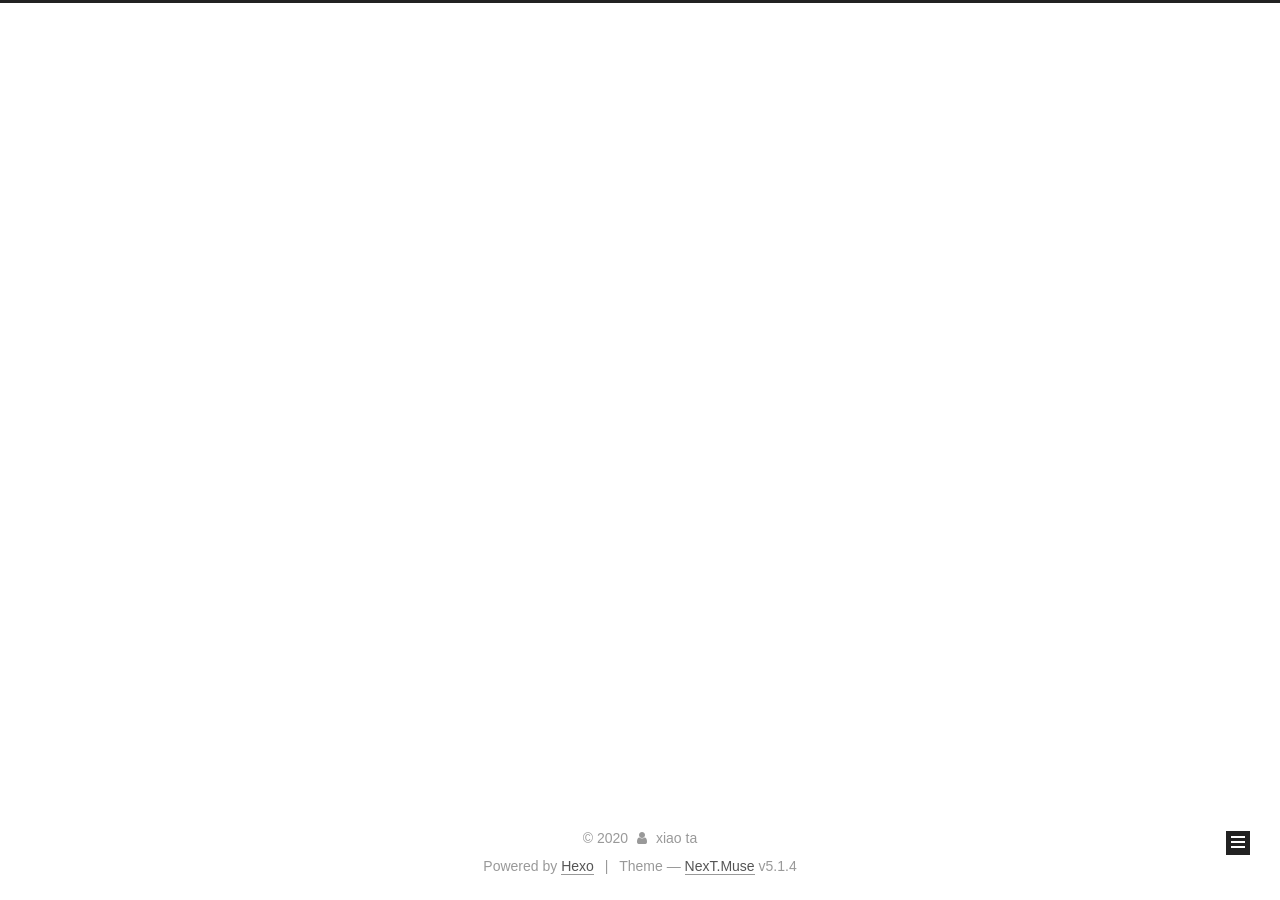
==== commit 748ba7ff: "Site updated: 2020-06-19 17:21:49" ====
--- a/archives/index.html
+++ b/archives/index.html
@@ -1,348 +1,588 @@
-<!DOCTYPE HTML>
-<html lang="en">
-
+<!DOCTYPE html>
+
+
+
+  
+
+
+<html class="theme-next muse use-motion" lang="en">
 <head>
-    <!--Setting-->
-    <meta charset="UTF-8">
-    <meta name="viewport" content="width=device-width, user-scalable=no, initial-scale=1.0, maximum-scale=1.0, minimum-scale=1.0">
-    <meta http-equiv="X-UA-Compatible" content="IE=Edge,chrome=1">
-    <meta http-equiv="Cache-Control" content="no-siteapp">
-    <meta http-equiv="Cache-Control" content="no-transform">
-    <meta name="renderer" content="webkit|ie-comp|ie-stand">
-    <meta name="apple-mobile-web-app-capable" content="小塔博客">
-    <meta name="apple-mobile-web-app-status-bar-style" content="black">
-    <meta name="format-detection" content="telephone=no,email=no,adress=no">
-    <meta name="browsermode" content="application">
-    <meta name="screen-orientation" content="portrait">
-    <meta name="theme-version" content="1.2.3">
-    <meta name="root" content="/">
-    <link rel="dns-prefetch" href="http://yoursite.com">
-    <!--SEO-->
-
-<meta name="keywords" content="" />
-
-
-<meta name="description" content="" />
-
-
-<meta name="robots" content="all" />
-<meta name="google" content="all" />
-<meta name="googlebot" content="all" />
-<meta name="verify" content="all" />
-    <!--Title-->
-
-<title>
+  <meta charset="UTF-8"/>
+<meta http-equiv="X-UA-Compatible" content="IE=edge" />
+<meta name="viewport" content="width=device-width, initial-scale=1, maximum-scale=1"/>
+<meta name="theme-color" content="#222">
+
+
+
+
+
+
+
+
+
+<meta http-equiv="Cache-Control" content="no-transform" />
+<meta http-equiv="Cache-Control" content="no-siteapp" />
+
+
+
+
+
+
+
+
+
+
+
+
+
+
+
+
+  
+  
+  <link href="/lib/fancybox/source/jquery.fancybox.css?v=2.1.5" rel="stylesheet" type="text/css" />
+
+
+
+
+
+
+
+<link href="/lib/font-awesome/css/font-awesome.min.css?v=4.6.2" rel="stylesheet" type="text/css" />
+
+<link href="/css/main.css?v=5.1.4" rel="stylesheet" type="text/css" />
+
+
+  <link rel="apple-touch-icon" sizes="180x180" href="/images/apple-touch-icon-next.png?v=5.1.4">
+
+
+  <link rel="icon" type="image/png" sizes="32x32" href="/images/favicon-32x32-next.png?v=5.1.4">
+
+
+  <link rel="icon" type="image/png" sizes="16x16" href="/images/favicon-16x16-next.png?v=5.1.4">
+
+
+  <link rel="mask-icon" href="/images/logo.svg?v=5.1.4" color="#222">
+
+
+
+
+
+  <meta name="keywords" content="Hexo, NexT" />
+
+
+
+
+
+
+
+
+
+
+<meta property="og:type" content="website">
+<meta property="og:title" content="小塔博客">
+<meta property="og:url" content="http://yoursite.com/archives/index.html">
+<meta property="og:site_name" content="小塔博客">
+<meta property="og:locale" content="en_US">
+<meta property="article:author" content="xiao ta">
+<meta name="twitter:card" content="summary">
+
+
+
+<script type="text/javascript" id="hexo.configurations">
+  var NexT = window.NexT || {};
+  var CONFIG = {
+    root: '/',
+    scheme: 'Muse',
+    version: '5.1.4',
+    sidebar: {"position":"left","display":"post","offset":12,"b2t":false,"scrollpercent":false,"onmobile":false},
+    fancybox: true,
+    tabs: true,
+    motion: {"enable":true,"async":false,"transition":{"post_block":"fadeIn","post_header":"slideDownIn","post_body":"slideDownIn","coll_header":"slideLeftIn","sidebar":"slideUpIn"}},
+    duoshuo: {
+      userId: '0',
+      author: 'Author'
+    },
+    algolia: {
+      applicationID: '',
+      apiKey: '',
+      indexName: '',
+      hits: {"per_page":10},
+      labels: {"input_placeholder":"Search for Posts","hits_empty":"We didn't find any results for the search: ${query}","hits_stats":"${hits} results found in ${time} ms"}
+    }
+  };
+</script>
+
+
+
+  <link rel="canonical" href="http://yoursite.com/archives/"/>
+
+
+
+
+
+  <title>Archive | 小塔博客</title>
+  
+
+
+
+
+
+
+
+
+<meta name="generator" content="Hexo 4.2.1"></head>
+
+<body itemscope itemtype="http://schema.org/WebPage" lang="en">
+
+  
+  
     
-    Archives |
+  
+
+  <div class="container sidebar-position-left page-archive">
+    <div class="headband"></div>
+
+    <header id="header" class="header" itemscope itemtype="http://schema.org/WPHeader">
+      <div class="header-inner"><div class="site-brand-wrapper">
+  <div class="site-meta ">
     
-    小塔博客
-</title>
-
-<link rel="alternate" href="/atom.xml" title="小塔博客" type="application/atom+xml">
-
-
-<link rel="icon" href="/favicon.ico">
-
+
+    <div class="custom-logo-site-title">
+      <a href="/"  class="brand" rel="start">
+        <span class="logo-line-before"><i></i></span>
+        <span class="site-title">小塔博客</span>
+        <span class="logo-line-after"><i></i></span>
+      </a>
+    </div>
+      
+        <p class="site-subtitle"></p>
+      
+  </div>
+
+  <div class="site-nav-toggle">
+    <button>
+      <span class="btn-bar"></span>
+      <span class="btn-bar"></span>
+      <span class="btn-bar"></span>
+    </button>
+  </div>
+</div>
+
+<nav class="site-nav">
+  
+
+  
+    <ul id="menu" class="menu">
+      
+        
+        <li class="menu-item menu-item-home">
+          <a href="/%20" rel="section">
+            
+              <i class="menu-item-icon fa fa-fw fa-home"></i> <br />
+            
+            Home
+          </a>
+        </li>
+      
+        
+        <li class="menu-item menu-item-archives">
+          <a href="/archives/%20" rel="section">
+            
+              <i class="menu-item-icon fa fa-fw fa-archive"></i> <br />
+            
+            Archives
+          </a>
+        </li>
+      
+
+      
+    </ul>
+  
+
+  
+</nav>
+
+
+
+ </div>
+    </header>
+
+    <main id="main" class="main">
+      <div class="main-inner">
+        <div class="content-wrap">
+          <div id="content" class="content">
+            
+
+  
+  
+  
+  <div class="post-block archive">
+    <div id="posts" class="posts-collapse">
+      <span class="archive-move-on"></span>
+
+      <span class="archive-page-counter">
+        
+        
+        
+          
+        
+        Um..! 2 posts in total. Keep on posting.
+      </span>
+
+      
+
+        
+        
+        
+
+        
+          
+          <div class="collection-title">
+            <h1 class="archive-year" id="archive-year-2020">2020</h1>
+          </div>
+        
+        
+
+        
+
+  <article class="post post-type-normal" itemscope itemtype="http://schema.org/Article">
+    <header class="post-header">
+
+      <h2 class="post-title">
+        
+            <a class="post-title-link" href="/2020/06/19/test/" itemprop="url">
+              
+                <span itemprop="name">test</span>
+              
+            </a>
+        
+      </h2>
+
+      <div class="post-meta">
+        <time class="post-time" itemprop="dateCreated"
+              datetime="2020-06-19T16:22:46+08:00"
+              content="2020-06-19" >
+          06-19
+        </time>
+      </div>
+
+    </header>
+  </article>
+
+
+
+      
+
+        
+        
+        
+
+        
+        
+
+        
+
+  <article class="post post-type-normal" itemscope itemtype="http://schema.org/Article">
+    <header class="post-header">
+
+      <h2 class="post-title">
+        
+            <a class="post-title-link" href="/2020/06/19/hello-world/" itemprop="url">
+              
+                <span itemprop="name">Hello World</span>
+              
+            </a>
+        
+      </h2>
+
+      <div class="post-meta">
+        <time class="post-time" itemprop="dateCreated"
+              datetime="2020-06-19T16:17:23+08:00"
+              content="2020-06-19" >
+          06-19
+        </time>
+      </div>
+
+    </header>
+  </article>
+
+
+
+      
+
+    </div>
+  </div>
+  
+  
+  
+
+  
+
+
+
+          </div>
+          
+
+
+          
+
+        </div>
+        
+          
+  
+  <div class="sidebar-toggle">
+    <div class="sidebar-toggle-line-wrap">
+      <span class="sidebar-toggle-line sidebar-toggle-line-first"></span>
+      <span class="sidebar-toggle-line sidebar-toggle-line-middle"></span>
+      <span class="sidebar-toggle-line sidebar-toggle-line-last"></span>
+    </div>
+  </div>
+
+  <aside id="sidebar" class="sidebar">
     
-
-
-<link rel="stylesheet" href="/css/bootstrap.min.css?rev=3.3.7.css">
-<link rel="stylesheet" href="/css/font-awesome.min.css?rev=4.7.0.css">
-<link rel="stylesheet" href="/css/style.css?rev=@@hash.css">
+    <div class="sidebar-inner">
+
+      
+
+      
+
+      <section class="site-overview-wrap sidebar-panel sidebar-panel-active">
+        <div class="site-overview">
+          <div class="site-author motion-element" itemprop="author" itemscope itemtype="http://schema.org/Person">
+            
+              <p class="site-author-name" itemprop="name">xiao ta</p>
+              <p class="site-description motion-element" itemprop="description"></p>
+          </div>
+
+          <nav class="site-state motion-element">
+
+            
+              <div class="site-state-item site-state-posts">
+              
+                <a href="/archives/%20%7C%7C%20archive">
+              
+                  <span class="site-state-item-count">2</span>
+                  <span class="site-state-item-name">posts</span>
+                </a>
+              </div>
+            
+
+            
+
+            
+
+          </nav>
+
+          
+
+          
+
+          
+          
+
+          
+          
+
+          
+
+        </div>
+      </section>
+
+      
+
+      
+
+    </div>
+  </aside>
+
+
+        
+      </div>
+    </main>
+
+    <footer id="footer" class="footer">
+      <div class="footer-inner">
+        <div class="copyright">&copy; <span itemprop="copyrightYear">2020</span>
+  <span class="with-love">
+    <i class="fa fa-user"></i>
+  </span>
+  <span class="author" itemprop="copyrightHolder">xiao ta</span>
+
+  
+</div>
+
+
+  <div class="powered-by">Powered by <a class="theme-link" target="_blank" href="https://hexo.io">Hexo</a></div>
+
+
+
+  <span class="post-meta-divider">|</span>
+
+
+
+  <div class="theme-info">Theme &mdash; <a class="theme-link" target="_blank" href="https://github.com/iissnan/hexo-theme-next">NexT.Muse</a> v5.1.4</div>
+
+
+
+
+        
+
+
+
+
+
+
+
+        
+      </div>
+    </footer>
 
     
-<div class="hide">
-    <script type="text/javascript">
-    var cnzz_protocol = (("https:" == document.location.protocol) ? " https://" : " http://");
-    document.write(unescape("%3Cspan class='cnzz_stat_icon_1263868967 hide' %3E%3Cscript%20src%3D%22https%3A%2F%2Fs95.cnzz.com%2Fz_stat.php%3Fweb_id%3D1272564536%22%3E%3C%2Fscript%3E%3C/span%3E%3Cscript src='" + cnzz_protocol + "s19.cnzz.com/z_stat.php%3Fid%3D1263868967%26show%3Dpic1' type='text/javascript'%3E%3C/script%3E"));
-    </script>
-</div>
-
-
-
-
+      <div class="back-to-top">
+        <i class="fa fa-arrow-up"></i>
+        
+      </div>
     
 
-<meta name="generator" content="Hexo 4.2.1"></head>
-<!--[if lte IE 8]>
-<style>
-    html{ font-size: 1em }
-</style>
-<![endif]-->
-<!--[if lte IE 9]>
-<div style="ie">你使用的浏览器版本过低，为了你更好的阅读体验，请更新浏览器的版本或者使用其他现代浏览器，比如Chrome、Firefox、Safari等。</div>
-<![endif]-->
-<body>
-    <header class="main-header"  style="background-image:url(
-    http://snippet.shenliyang.com/img/banner.jpg)"
-     >
-    <div class="main-header-box">
-        <a class="header-avatar" href="/" title='xiao ta'>
-            <img src="/img/avatar.jpg" alt="logo头像" class="img-responsive center-block">
-        </a>
-        <div class="branding">
-            <!--<h2 class="text-hide">Snippet主题,从未如此简单有趣</h2>-->
-            
-            <img src="/img/branding.png" alt="Snippet 博客主题" class="img-responsive center-block">
-            
-        </div>
-    </div>
-</header>
-    <nav class="main-navigation">
-    <div class="container">
-        <div class="row">
-            <div class="col-sm-12">
-                <div class="navbar-header"><span class="nav-toggle-button collapsed pull-right" data-toggle="collapse" data-target="#main-menu" id="mnav">
-                        <span class="sr-only"></span>
-                        <i class="fa fa-bars"></i>
-                    </span>
-                    <a class="navbar-brand" href="http://yoursite.com">
-                        小塔博客</a>
-                </div>
-                <div class="collapse navbar-collapse" id="main-menu">
-                    <ul class="menu">
-                        
-                        <li role="presentation" class="text-center">
-                            <a href="/"><i class="fa "></i>
-                                Home</a>
-                        </li>
-                        
-                        <li role="presentation" class="text-center">
-                            <a href="/categories/前端/"><i class="fa "></i>
-                                前端</a>
-                        </li>
-                        
-                        <li role="presentation" class="text-center">
-                            <a href="/categories/后端/"><i class="fa "></i>
-                                后端</a>
-                        </li>
-                        
-                        <li role="presentation" class="text-center">
-                            <a href="/categories/工具/"><i class="fa "></i>
-                                工具</a>
-                        </li>
-                        
-                        <li role="presentation" class="text-center">
-                            <a href="/archives/"><i class="fa "></i>
-                                时间轴</a>
-                        </li>
-                        
-                    </ul>
-                </div>
-            </div>
-        </div>
-    </div>
-</nav>
-    <section class="content-wrap">
-        <div class="container">
-            <div class="row">
-                <main class="col-md-8 main-content ">
-                    <div id="main">
-    <div class="timebox">
-        <div class="timeline">
-            <ul>
-                
-                
-                
-                
-                
-                
-                <h2>
-                    2020
-                </h2>
-                
-                
-                <li>
-                    
-                    <h3>
-                        19<span>
-                            06月</span>
-                    </h3>
-                    <a href="/2020/06/19/test/" title="test" target="_blank">
-                        test</a>
-                </li>
-                
-                
-                
-                
-                
-                
-                <li>
-                    
-                    <h3>
-                        19<span>
-                            06月</span>
-                    </h3>
-                    <a href="/2020/06/19/hello-world/" title="Hello World" target="_blank">
-                        Hello World</a>
-                </li>
-                
-                
-            </ul>
-        </div>
-    </div>
-</div>
-                </main>
-                
-                    
-<aside class="col-md-4 sidebar">
     
-    
-<div class="widget">
-    <h3 class="title">
-        Search
-    </h3>
-    <div id="search-form">
-        <div id="result-mask" class="hide"></div>
-        <div class="search-area">
-            
-            <input id="search-key" type="search" autocomplete="off" placeholder="Search What？">
-            <button type="button" class="search-form-submit" id="search-local">
-                localSearch</button>
-            
-            
-        </div>
-        <div id="result-wrap" class="hide">
-            <div id="search-result"></div>
-        </div>
-        <div class="hide">
-            <template id="search-tpl">
-                <div class="item">
-                    <a href="/{path}" title="{title}">
-                        <div class="title">{title}</div>
-                        <div class="content">{content}</div>
-                    </a>
-                </div>
-            </template>
-        </div>
-    </div>
-</div>
-
-    
-    
-<div class="widget">
-    <h3 class="title">
-        Notification
-    </h3>
-    <div class="notification">
-        <p>
-    主题下载：<a href="https://github.com/shenliyang/hexo-theme-snippet" title="fork me" target="_blank">Snippet主题</a> <br/>
-    主题使用：<a href="https://github.com/shenliyang/hexo-theme-snippet/blob/master/README.md#常见问题" title="" target="_blank">常见使用问题</a> <br/>
-    支持主题：<a href="https://github.com/shenliyang/hexo-theme-snippet/stargazers" target="_blank" rel="noopener">Star一下</a>
-</p>
-    </div>
-</div>
-
-    
-    
-<div class="widget">
-    <h3 class="title">
-        Social
-    </h3>
-    <div class="content social">
-        
-        <a href="//github.com/shenliyang" rel="external nofollow" title="Github" target="_blank">
-            <i class="git fa fa-git"></i>
-        </a>
-        
-        <a href="mailto:snippet@91h5.cc" rel="external nofollow" title="邮箱" target="_blank">
-            <i class="envelope-o fa fa-envelope-o"></i>
-        </a>
-        
-        <a href="/" rel="external nofollow" title="联系QQ" target="_blank">
-            <i class="qq fa fa-qq"></i>
-        </a>
-        
-        <a href="/" rel="external nofollow" title="微信" target="_blank">
-            <i class="weixin fa fa-weixin"></i>
-        </a>
-        
-        <a href="/" rel="external nofollow" title="QQ群" target="_blank">
-            <i class="users fa fa-users"></i>
-        </a>
-        
-        <a href="/atom.xml" rel="external nofollow" title="RSS" target="_blank">
-            <i class="feed fa fa-feed"></i>
-        </a>
-        
-    </div>
-</div>
-
-    
-    
-    
-    
-<div class="widget">
-    <h3 class="title">
-        Archives
-    </h3>
-    <ul class="archive-list"><li class="archive-list-item"><a class="archive-list-link" href="/archives/2020/06/"><i class="fa" aria-hidden="true">2020年06月</i></a><span class="archive-list-count">2</span></li></ul>
-</div>
-
-    
-    
-    
-    
-<div class="widget">
-    <h3 class="title">
-        Friends
-    </h3>
-    <div class="content friends-link">
-        
-        <a href="https://hexo.io/zh-cn/" class="fa" target="_blank">
-            Hexo官网</a>
-        
-    </div>
-</div>
-
-    
-</aside>
-
-                
-            </div>
-        </div>
-    </section>
-    <footer class="main-footer">
-    <div class="container">
-        <div class="row">
-        </div>
-    </div>
-</footer>
-<a id="back-to-top" class="icon-btn hide">
-    <i class="fa fa-chevron-up"></i>
-</a>
-    <div class="copyright">
-    <div class="container">
-        <div class="row">
-            <div class="col-sm-12">
-                <div class="busuanzi">
-    
-</div>
-            </div>
-            <div class="col-sm-12">
-                <span>Copyright &copy;
-                    2017
-                    
-                </span> |
-                <span>
-                    Powered by <a href="//hexo.io" class="copyright-links" target="_blank" rel="nofollow">Hexo</a>
-                </span> |
-                <span>
-                    Theme by <a href="//github.com/shenliyang/hexo-theme-snippet.git" class="copyright-links" target="_blank" rel="nofollow">Snippet</a>
-                </span>
-            </div>
-        </div>
-    </div>
-</div>
-
-
-<script src="/js/search.js?rev=@@hash.js"></script>
-
-
-
-
-
-<script src="/js/app.js?rev=@@hash.js"></script>
+
+  </div>
+
+  
+
+<script type="text/javascript">
+  if (Object.prototype.toString.call(window.Promise) !== '[object Function]') {
+    window.Promise = null;
+  }
+</script>
+
+
+
+
+
+
+
+
+
+  
+
+
+
+
+
+
+
+
+
+
+
+
+  
+  
+    <script type="text/javascript" src="/lib/jquery/index.js?v=2.1.3"></script>
+  
+
+  
+  
+    <script type="text/javascript" src="/lib/fastclick/lib/fastclick.min.js?v=1.0.6"></script>
+  
+
+  
+  
+    <script type="text/javascript" src="/lib/jquery_lazyload/jquery.lazyload.js?v=1.9.7"></script>
+  
+
+  
+  
+    <script type="text/javascript" src="/lib/velocity/velocity.min.js?v=1.2.1"></script>
+  
+
+  
+  
+    <script type="text/javascript" src="/lib/velocity/velocity.ui.min.js?v=1.2.1"></script>
+  
+
+  
+  
+    <script type="text/javascript" src="/lib/fancybox/source/jquery.fancybox.pack.js?v=2.1.5"></script>
+  
+
+
+  
+
+
+  <script type="text/javascript" src="/js/src/utils.js?v=5.1.4"></script>
+
+  <script type="text/javascript" src="/js/src/motion.js?v=5.1.4"></script>
+
+
+
+  
+  
+
+  
+
+  
+
+
+  <script type="text/javascript" src="/js/src/bootstrap.js?v=5.1.4"></script>
+
+
+
+  
+
+
+  
+
+
+
+
+	
+
+
+
+
+
+  
+
+
+
+
+
+  
+
+
+
+
+
+
+
+
+
+
+
+
+  
+
+
+
+
+
+  
+
+  
+
+  
+
+  
+  
+
+  
+
+  
+
+  
 
 </body>
-</html>+</html>
--- a/css/main.css
+++ b/css/main.css
@@ -0,0 +1,2662 @@
+/* normalize.css v3.0.2 | MIT License | git.io/normalize */
+html {
+  font-family: sans-serif; /* 1 */
+  -ms-text-size-adjust: 100%; /* 2 */
+  -webkit-text-size-adjust: 100%; /* 2 */
+}
+body {
+  margin: 0;
+}
+article,
+aside,
+details,
+figcaption,
+figure,
+footer,
+header,
+hgroup,
+main,
+menu,
+nav,
+section,
+summary {
+  display: block;
+}
+audio,
+canvas,
+progress,
+video {
+  display: inline-block; /* 1 */
+  vertical-align: baseline; /* 2 */
+}
+audio:not([controls]) {
+  display: none;
+  height: 0;
+}
+[hidden],
+template {
+  display: none;
+}
+a {
+  background-color: transparent;
+}
+a:active,
+a:hover {
+  outline: 0;
+}
+abbr[title] {
+  border-bottom: 1px dotted;
+}
+b,
+strong {
+  font-weight: bold;
+}
+dfn {
+  font-style: italic;
+}
+h1 {
+  font-size: 2em;
+  margin: 0.67em 0;
+}
+mark {
+  background: #ff0;
+  color: #000;
+}
+small {
+  font-size: 80%;
+}
+sub,
+sup {
+  font-size: 75%;
+  line-height: 0;
+  position: relative;
+  vertical-align: baseline;
+}
+sup {
+  top: -0.5em;
+}
+sub {
+  bottom: -0.25em;
+}
+img {
+  border: 0;
+}
+svg:not(:root) {
+  overflow: hidden;
+}
+figure {
+  margin: 1em 40px;
+}
+hr {
+  -moz-box-sizing: content-box;
+  box-sizing: content-box;
+  height: 0;
+}
+pre {
+  overflow: auto;
+}
+code,
+kbd,
+pre,
+samp {
+  font-family: monospace, monospace;
+  font-size: 1em;
+}
+button,
+input,
+optgroup,
+select,
+textarea {
+  color: inherit; /* 1 */
+  font: inherit; /* 2 */
+  margin: 0; /* 3 */
+}
+button {
+  overflow: visible;
+}
+button,
+select {
+  text-transform: none;
+}
+button,
+html input[type="button"],
+input[type="reset"],
+input[type="submit"] {
+  -webkit-appearance: button; /* 2 */
+  cursor: pointer; /* 3 */
+}
+button[disabled],
+html input[disabled] {
+  cursor: default;
+}
+button::-moz-focus-inner,
+input::-moz-focus-inner {
+  border: 0;
+  padding: 0;
+}
+input {
+  line-height: normal;
+}
+input[type="checkbox"],
+input[type="radio"] {
+  box-sizing: border-box; /* 1 */
+  padding: 0; /* 2 */
+}
+input[type="number"]::-webkit-inner-spin-button,
+input[type="number"]::-webkit-outer-spin-button {
+  height: auto;
+}
+input[type="search"] {
+  -webkit-appearance: textfield; /* 1 */
+  -moz-box-sizing: content-box;
+  -webkit-box-sizing: content-box; /* 2 */
+  box-sizing: content-box;
+}
+input[type="search"]::-webkit-search-cancel-button,
+input[type="search"]::-webkit-search-decoration {
+  -webkit-appearance: none;
+}
+fieldset {
+  border: 1px solid #c0c0c0;
+  margin: 0 2px;
+  padding: 0.35em 0.625em 0.75em;
+}
+legend {
+  border: 0; /* 1 */
+  padding: 0; /* 2 */
+}
+textarea {
+  overflow: auto;
+}
+optgroup {
+  font-weight: bold;
+}
+table {
+  border-collapse: collapse;
+  border-spacing: 0;
+}
+td,
+th {
+  padding: 0;
+}
+::selection {
+  background: #262a30;
+  color: #fff;
+}
+body {
+  position: relative;
+  font-family: 'Lato', "PingFang SC", "Microsoft YaHei", sans-serif;
+  font-size: 14px;
+  line-height: 2;
+  color: #555;
+  background: #fff;
+}
+@media (max-width: 767px) {
+  body {
+    padding-right: 0 !important;
+  }
+}
+@media (min-width: 768px) and (max-width: 991px) {
+  body {
+    padding-right: 0 !important;
+  }
+}
+@media (min-width: 1600px) {
+  body {
+    font-size: 16px;
+  }
+}
+h1,
+h2,
+h3,
+h4,
+h5,
+h6 {
+  margin: 0;
+  padding: 0;
+  font-weight: bold;
+  line-height: 1.5;
+  font-family: 'Lato', "PingFang SC", "Microsoft YaHei", sans-serif;
+}
+h2,
+h3,
+h4,
+h5,
+h6 {
+  margin: 20px 0 15px;
+}
+h1 {
+  font-size: 22px;
+}
+@media (max-width: 767px) {
+  h1 {
+    font-size: 18px;
+  }
+}
+h2 {
+  font-size: 20px;
+}
+@media (max-width: 767px) {
+  h2 {
+    font-size: 16px;
+  }
+}
+h3 {
+  font-size: 18px;
+}
+@media (max-width: 767px) {
+  h3 {
+    font-size: 14px;
+  }
+}
+h4 {
+  font-size: 16px;
+}
+@media (max-width: 767px) {
+  h4 {
+    font-size: 12px;
+  }
+}
+h5 {
+  font-size: 14px;
+}
+@media (max-width: 767px) {
+  h5 {
+    font-size: 10px;
+  }
+}
+h6 {
+  font-size: 12px;
+}
+@media (max-width: 767px) {
+  h6 {
+    font-size: 8px;
+  }
+}
+p {
+  margin: 0 0 20px 0;
+}
+a {
+  color: #555;
+  text-decoration: none;
+  outline: none;
+  border-bottom: 1px solid #999;
+  word-wrap: break-word;
+}
+a:hover {
+  color: #222;
+  border-bottom-color: #222;
+}
+blockquote {
+  margin: 0;
+  padding: 0;
+}
+img {
+  display: block;
+  margin: auto;
+  max-width: 100%;
+  height: auto;
+}
+hr {
+  margin: 40px 0;
+  height: 3px;
+  border: none;
+  background-color: #ddd;
+  background-image: repeating-linear-gradient(-45deg, #fff, #fff 4px, transparent 4px, transparent 8px);
+}
+blockquote {
+  padding: 0 15px;
+  color: #666;
+  border-left: 4px solid #ddd;
+}
+blockquote cite::before {
+  content: "-";
+  padding: 0 5px;
+}
+dt {
+  font-weight: 700;
+}
+dd {
+  margin: 0;
+  padding: 0;
+}
+kbd {
+  border: 1px solid #ccc;
+  border-radius: 0.2em;
+  box-shadow: 0.1em 0.1em 0.2em rgba(0,0,0,0.1);
+  background-color: #f9f9f9;
+  font-family: inherit;
+  background-image: -webkit-linear-gradient(top, #eee, #fff, #eee);
+  padding: 0.1em 0.3em;
+  white-space: nowrap;
+}
+.text-left {
+  text-align: left;
+}
+.text-center {
+  text-align: center;
+}
+.text-right {
+  text-align: right;
+}
+.text-justify {
+  text-align: justify;
+}
+.text-nowrap {
+  white-space: nowrap;
+}
+.text-lowercase {
+  text-transform: lowercase;
+}
+.text-uppercase {
+  text-transform: uppercase;
+}
+.text-capitalize {
+  text-transform: capitalize;
+}
+.center-block {
+  display: block;
+  margin-left: auto;
+  margin-right: auto;
+}
+.clearfix:before,
+.clearfix:after {
+  content: " ";
+  display: table;
+}
+.clearfix:after {
+  clear: both;
+}
+.pullquote {
+  width: 45%;
+}
+.pullquote.left {
+  float: left;
+  margin-left: 5px;
+  margin-right: 10px;
+}
+.pullquote.right {
+  float: right;
+  margin-left: 10px;
+  margin-right: 5px;
+}
+.affix.affix.affix {
+  position: fixed;
+}
+.translation {
+  margin-top: -20px;
+  font-size: 14px;
+  color: #999;
+}
+.scrollbar-measure {
+  width: 100px;
+  height: 100px;
+  overflow: scroll;
+  position: absolute;
+  top: -9999px;
+}
+.use-motion .motion-element {
+  opacity: 0;
+}
+table {
+  margin: 20px 0;
+  width: 100%;
+  border-collapse: collapse;
+  border-spacing: 0;
+  border: 1px solid #ddd;
+  font-size: 14px;
+  table-layout: fixed;
+  word-wrap: break-all;
+}
+table>tbody>tr:nth-of-type(odd) {
+  background-color: #f9f9f9;
+}
+table>tbody>tr:hover {
+  background-color: #f5f5f5;
+}
+caption,
+th,
+td {
+  padding: 8px;
+  text-align: left;
+  vertical-align: middle;
+  font-weight: normal;
+}
+th,
+td {
+  border-bottom: 3px solid #ddd;
+  border-right: 1px solid #eee;
+}
+th {
+  padding-bottom: 10px;
+  font-weight: 700;
+}
+td {
+  border-bottom-width: 1px;
+}
+html,
+body {
+  height: 100%;
+}
+.container {
+  position: relative;
+  min-height: 100%;
+}
+.header-inner {
+  margin: 0 auto;
+  padding: 100px 0 70px;
+  width: 700px;
+}
+@media (min-width: 1600px) {
+  .container .header-inner {
+    width: 900px;
+  }
+}
+.main {
+  padding-bottom: 150px;
+}
+.main-inner {
+  margin: 0 auto;
+  width: 700px;
+}
+@media (min-width: 1600px) {
+  .container .main-inner {
+    width: 900px;
+  }
+}
+.footer {
+  position: absolute;
+  left: 0;
+  bottom: 0;
+  width: 100%;
+  min-height: 50px;
+}
+.footer-inner {
+  box-sizing: border-box;
+  margin: 20px auto;
+  width: 700px;
+}
+@media (min-width: 1600px) {
+  .container .footer-inner {
+    width: 900px;
+  }
+}
+pre,
+.highlight {
+  overflow: auto;
+  margin: 20px 0;
+  padding: 0;
+  font-size: 13px;
+  color: #4d4d4c;
+  background: #f7f7f7;
+  line-height: 1.6;
+}
+pre,
+code {
+  font-family: consolas, Menlo, "PingFang SC", "Microsoft YaHei", monospace;
+}
+code {
+  padding: 2px 4px;
+  word-wrap: break-word;
+  color: #555;
+  background: #eee;
+  border-radius: 3px;
+  font-size: 13px;
+}
+pre {
+  padding: 10px;
+}
+pre code {
+  padding: 0;
+  color: #4d4d4c;
+  background: none;
+  text-shadow: none;
+}
+.highlight {
+  border-radius: 1px;
+}
+.highlight pre {
+  border: none;
+  margin: 0;
+  padding: 10px 0;
+}
+.highlight table {
+  margin: 0;
+  width: auto;
+  border: none;
+}
+.highlight td {
+  border: none;
+  padding: 0;
+}
+.highlight figcaption {
+  font-size: 1em;
+  color: #4d4d4c;
+  line-height: 1em;
+  margin-bottom: 1em;
+}
+.highlight figcaption:before,
+.highlight figcaption:after {
+  content: " ";
+  display: table;
+}
+.highlight figcaption:after {
+  clear: both;
+}
+.highlight figcaption a {
+  float: right;
+  color: #4d4d4c;
+}
+.highlight figcaption a:hover {
+  border-bottom-color: #4d4d4c;
+}
+.highlight .gutter pre {
+  padding-left: 10px;
+  padding-right: 10px;
+  color: #869194;
+  text-align: right;
+  background-color: #eff2f3;
+}
+.highlight .code pre {
+  width: 100%;
+  padding-left: 10px;
+  padding-right: 10px;
+  background-color: #f7f7f7;
+}
+.highlight .line {
+  height: 20px;
+}
+.gutter {
+  -webkit-user-select: none;
+  -moz-user-select: none;
+  -ms-user-select: none;
+  user-select: none;
+}
+.gist table {
+  width: auto;
+}
+.gist table td {
+  border: none;
+}
+pre .deletion {
+  background: #fdd;
+}
+pre .addition {
+  background: #dfd;
+}
+pre .meta {
+  color: #8959a8;
+}
+pre .comment {
+  color: #8e908c;
+}
+pre .variable,
+pre .attribute,
+pre .tag,
+pre .regexp,
+pre .ruby .constant,
+pre .xml .tag .title,
+pre .xml .pi,
+pre .xml .doctype,
+pre .html .doctype,
+pre .css .id,
+pre .css .class,
+pre .css .pseudo {
+  color: #c82829;
+}
+pre .number,
+pre .preprocessor,
+pre .built_in,
+pre .literal,
+pre .params,
+pre .constant,
+pre .command {
+  color: #f5871f;
+}
+pre .ruby .class .title,
+pre .css .rules .attribute,
+pre .string,
+pre .value,
+pre .inheritance,
+pre .header,
+pre .ruby .symbol,
+pre .xml .cdata,
+pre .special,
+pre .number,
+pre .formula {
+  color: #718c00;
+}
+pre .title,
+pre .css .hexcolor {
+  color: #3e999f;
+}
+pre .function,
+pre .python .decorator,
+pre .python .title,
+pre .ruby .function .title,
+pre .ruby .title .keyword,
+pre .perl .sub,
+pre .javascript .title,
+pre .coffeescript .title {
+  color: #4271ae;
+}
+pre .keyword,
+pre .javascript .function {
+  color: #8959a8;
+}
+.full-image.full-image.full-image.full-image {
+  border: none;
+  max-width: 100%;
+  width: auto;
+  margin: 20px auto 25px;
+}
+@media (min-width: 992px) {
+  .full-image.full-image.full-image.full-image {
+    max-width: none;
+    width: 110%;
+    margin: 25px -5%;
+  }
+}
+.blockquote-center,
+.page-home .post-type-quote blockquote,
+.page-post-detail .post-type-quote blockquote {
+  position: relative;
+  margin: 40px 0;
+  padding: 0;
+  border-left: none;
+  text-align: center;
+}
+.blockquote-center::before,
+.page-home .post-type-quote blockquote::before,
+.page-post-detail .post-type-quote blockquote::before,
+.blockquote-center::after,
+.page-home .post-type-quote blockquote::after,
+.page-post-detail .post-type-quote blockquote::after {
+  position: absolute;
+  content: ' ';
+  display: block;
+  width: 100%;
+  height: 24px;
+  opacity: 0.2;
+  background-repeat: no-repeat;
+  background-position: 0 -6px;
+  background-size: 22px 22px;
+}
+.blockquote-center::before,
+.page-home .post-type-quote blockquote::before,
+.page-post-detail .post-type-quote blockquote::before {
+  top: -20px;
+  background-image: url("../images/quote-l.svg");
+  border-top: 1px solid #ccc;
+}
+.blockquote-center::after,
+.page-home .post-type-quote blockquote::after,
+.page-post-detail .post-type-quote blockquote::after {
+  bottom: -20px;
+  background-image: url("../images/quote-r.svg");
+  border-bottom: 1px solid #ccc;
+  background-position: 100% 8px;
+}
+.blockquote-center p,
+.page-home .post-type-quote blockquote p,
+.page-post-detail .post-type-quote blockquote p,
+.blockquote-center div,
+.page-home .post-type-quote blockquote div,
+.page-post-detail .post-type-quote blockquote div {
+  text-align: center;
+}
+.post .post-body .group-picture img {
+  box-sizing: border-box;
+  padding: 0 3px;
+  border: none;
+}
+.post .group-picture-row {
+  overflow: hidden;
+  margin-top: 6px;
+}
+.post .group-picture-row:first-child {
+  margin-top: 0;
+}
+.post .group-picture-column {
+  float: left;
+}
+.page-post-detail .post-body .group-picture-column {
+  float: none;
+  margin-top: 10px;
+  width: auto !important;
+}
+.page-post-detail .post-body .group-picture-column img {
+  margin: 0 auto;
+}
+.page-archive .group-picture-container {
+  overflow: hidden;
+}
+.page-archive .group-picture-row {
+  float: left;
+}
+.page-archive .group-picture-row:first-child {
+  margin-top: 6px;
+}
+.page-archive .group-picture-column {
+  max-width: 150px;
+  max-height: 150px;
+}
+.post-body .note {
+  position: relative;
+  padding: 15px;
+  margin-bottom: 20px;
+  border: 1px solid #eee;
+  border-left-width: 5px;
+  border-radius: 3px;
+}
+.post-body .note h2,
+.post-body .note h3,
+.post-body .note h4,
+.post-body .note h5,
+.post-body .note h6 {
+  margin-top: 0;
+  margin-bottom: 0;
+  border-bottom: initial;
+  padding-top: 0 !important;
+}
+.post-body .note p:first-child,
+.post-body .note ul:first-child,
+.post-body .note ol:first-child,
+.post-body .note table:first-child,
+.post-body .note pre:first-child,
+.post-body .note blockquote:first-child {
+  margin-top: 0;
+}
+.post-body .note p:last-child,
+.post-body .note ul:last-child,
+.post-body .note ol:last-child,
+.post-body .note table:last-child,
+.post-body .note pre:last-child,
+.post-body .note blockquote:last-child {
+  margin-bottom: 0;
+}
+.post-body .note.default {
+  border-left-color: #777;
+}
+.post-body .note.default h2,
+.post-body .note.default h3,
+.post-body .note.default h4,
+.post-body .note.default h5,
+.post-body .note.default h6 {
+  color: #777;
+}
+.post-body .note.primary {
+  border-left-color: #6f42c1;
+}
+.post-body .note.primary h2,
+.post-body .note.primary h3,
+.post-body .note.primary h4,
+.post-body .note.primary h5,
+.post-body .note.primary h6 {
+  color: #6f42c1;
+}
+.post-body .note.info {
+  border-left-color: #428bca;
+}
+.post-body .note.info h2,
+.post-body .note.info h3,
+.post-body .note.info h4,
+.post-body .note.info h5,
+.post-body .note.info h6 {
+  color: #428bca;
+}
+.post-body .note.success {
+  border-left-color: #5cb85c;
+}
+.post-body .note.success h2,
+.post-body .note.success h3,
+.post-body .note.success h4,
+.post-body .note.success h5,
+.post-body .note.success h6 {
+  color: #5cb85c;
+}
+.post-body .note.warning {
+  border-left-color: #f0ad4e;
+}
+.post-body .note.warning h2,
+.post-body .note.warning h3,
+.post-body .note.warning h4,
+.post-body .note.warning h5,
+.post-body .note.warning h6 {
+  color: #f0ad4e;
+}
+.post-body .note.danger {
+  border-left-color: #d9534f;
+}
+.post-body .note.danger h2,
+.post-body .note.danger h3,
+.post-body .note.danger h4,
+.post-body .note.danger h5,
+.post-body .note.danger h6 {
+  color: #d9534f;
+}
+.post-body .label {
+  display: inline;
+  padding: 0 2px;
+  white-space: nowrap;
+}
+.post-body .label.default {
+  background-color: #f0f0f0;
+}
+.post-body .label.primary {
+  background-color: #efe6f7;
+}
+.post-body .label.info {
+  background-color: #e5f2f8;
+}
+.post-body .label.success {
+  background-color: #e7f4e9;
+}
+.post-body .label.warning {
+  background-color: #fcf6e1;
+}
+.post-body .label.danger {
+  background-color: #fae8eb;
+}
+.post-body .tabs {
+  position: relative;
+  display: block;
+  margin-bottom: 20px;
+  padding-top: 10px;
+}
+.post-body .tabs ul.nav-tabs {
+  margin: 0;
+  padding: 0;
+  display: flex;
+  margin-bottom: -1px;
+}
+@media (max-width: 413px) {
+  .post-body .tabs ul.nav-tabs {
+    display: block;
+    margin-bottom: 5px;
+  }
+}
+.post-body .tabs ul.nav-tabs li.tab {
+  list-style-type: none !important;
+  margin: 0 0.25em 0 0;
+  border-top: 3px solid transparent;
+  border-left: 1px solid transparent;
+  border-right: 1px solid transparent;
+}
+@media (max-width: 413px) {
+  .post-body .tabs ul.nav-tabs li.tab {
+    margin: initial;
+    border-top: 1px solid transparent;
+    border-left: 3px solid transparent;
+    border-right: 1px solid transparent;
+    border-bottom: 1px solid transparent;
+  }
+}
+.post-body .tabs ul.nav-tabs li.tab a {
+  outline: 0;
+  border-bottom: initial;
+  display: block;
+  line-height: 1.8em;
+  padding: 0.25em 0.75em;
+  transition-duration: 0.2s;
+  transition-timing-function: ease-out;
+  transition-delay: 0s;
+}
+.post-body .tabs ul.nav-tabs li.tab a i {
+  width: 1.285714285714286em;
+}
+.post-body .tabs ul.nav-tabs li.tab.active {
+  border-top: 3px solid #fc6423;
+  border-left: 1px solid #ddd;
+  border-right: 1px solid #ddd;
+  background-color: #fff;
+}
+@media (max-width: 413px) {
+  .post-body .tabs ul.nav-tabs li.tab.active {
+    border-top: 1px solid #ddd;
+    border-left: 3px solid #fc6423;
+    border-right: 1px solid #ddd;
+    border-bottom: 1px solid #ddd;
+  }
+}
+.post-body .tabs ul.nav-tabs li.tab.active a {
+  cursor: default;
+  color: #555;
+}
+.post-body .tabs .tab-content {
+  background-color: #fff;
+}
+.post-body .tabs .tab-content .tab-pane {
+  border: 1px solid #ddd;
+  padding: 20px 20px 0 20px;
+}
+.post-body .tabs .tab-content .tab-pane:not(.active) {
+  display: none !important;
+}
+.post-body .tabs .tab-content .tab-pane.active {
+  display: block !important;
+}
+.btn {
+  display: inline-block;
+  padding: 0 20px;
+  font-size: 14px;
+  color: #fff;
+  background: #222;
+  border: 2px solid #222;
+  text-decoration: none;
+  border-radius: 0;
+  transition-property: background-color;
+  transition-duration: 0.2s;
+  transition-timing-function: ease-in-out;
+  transition-delay: 0s;
+  line-height: 2;
+}
+.btn:hover {
+  border-color: #222;
+  color: #222;
+  background: #fff;
+}
+.btn +.btn {
+  margin: 0 0 8px 8px;
+}
+.btn .fa-fw {
+  width: 1.285714285714286em;
+  text-align: left;
+}
+.btn-bar {
+  display: block;
+  width: 22px;
+  height: 2px;
+  background: #555;
+  border-radius: 1px;
+}
+.btn-bar+.btn-bar {
+  margin-top: 4px;
+}
+.pagination {
+  margin: 120px 0 40px;
+  text-align: center;
+  border-top: 1px solid #eee;
+}
+.page-number-basic,
+.pagination .prev,
+.pagination .next,
+.pagination .page-number,
+.pagination .space {
+  display: inline-block;
+  position: relative;
+  top: -1px;
+  margin: 0 10px;
+  padding: 0 11px;
+}
+@media (max-width: 767px) {
+  .page-number-basic,
+  .pagination .prev,
+  .pagination .next,
+  .pagination .page-number,
+  .pagination .space {
+    margin: 0 5px;
+  }
+}
+.pagination .prev,
+.pagination .next,
+.pagination .page-number {
+  border-bottom: 0;
+  border-top: 1px solid #eee;
+  transition-property: border-color;
+  transition-duration: 0.2s;
+  transition-timing-function: ease-in-out;
+  transition-delay: 0s;
+}
+.pagination .prev:hover,
+.pagination .next:hover,
+.pagination .page-number:hover {
+  border-top-color: #222;
+}
+.pagination .space {
+  padding: 0;
+  margin: 0;
+}
+.pagination .prev {
+  margin-left: 0;
+}
+.pagination .next {
+  margin-right: 0;
+}
+.pagination .page-number.current {
+  color: #fff;
+  background: #ccc;
+  border-top-color: #ccc;
+}
+@media (max-width: 767px) {
+  .pagination {
+    border-top: none;
+  }
+  .pagination .prev,
+  .pagination .next,
+  .pagination .page-number {
+    margin-bottom: 10px;
+    border-top: 0;
+    border-bottom: 1px solid #eee;
+    padding: 0 10px;
+  }
+  .pagination .prev:hover,
+  .pagination .next:hover,
+  .pagination .page-number:hover {
+    border-bottom-color: #222;
+  }
+}
+.comments {
+  margin: 60px 20px 0;
+}
+.tag-cloud {
+  text-align: center;
+}
+.tag-cloud a {
+  display: inline-block;
+  margin: 10px;
+}
+.back-to-top {
+  box-sizing: border-box;
+  position: fixed;
+  bottom: -100px;
+  right: 30px;
+  z-index: 1050;
+  padding: 0 6px;
+  width: 24px;
+  background: #222;
+  font-size: 12px;
+  opacity: 1;
+  color: #fff;
+  cursor: pointer;
+  text-align: center;
+  -webkit-transform: translateZ(0);
+  transition-property: bottom;
+  transition-duration: 0.2s;
+  transition-timing-function: ease-in-out;
+  transition-delay: 0s;
+}
+@media (min-width: 768px) and (max-width: 991px) {
+  .back-to-top {
+    display: none !important;
+  }
+}
+@media (max-width: 767px) {
+  .back-to-top {
+    display: none !important;
+  }
+}
+.back-to-top.back-to-top-on {
+  bottom: 19px;
+}
+.header {
+  background: transparent;
+}
+.header-inner {
+  position: relative;
+}
+.headband {
+  height: 3px;
+  background: #222;
+}
+.site-meta {
+  margin: 0;
+  text-align: center;
+}
+@media (max-width: 767px) {
+  .site-meta {
+    text-align: center;
+  }
+}
+.brand {
+  position: relative;
+  display: inline-block;
+  padding: 0 40px;
+  color: #fff;
+  background: #222;
+  border-bottom: none;
+}
+.brand:hover {
+  color: #fff;
+}
+.logo {
+  display: inline-block;
+  margin-right: 5px;
+  line-height: 36px;
+  vertical-align: top;
+}
+.site-title {
+  display: inline-block;
+  vertical-align: top;
+  line-height: 36px;
+  font-size: 20px;
+  font-weight: normal;
+  font-family: 'Lato', "PingFang SC", "Microsoft YaHei", sans-serif;
+}
+.site-subtitle {
+  margin-top: 10px;
+  font-size: 13px;
+  color: #999;
+}
+.use-motion .brand {
+  opacity: 0;
+}
+.use-motion .logo,
+.use-motion .site-title,
+.use-motion .site-subtitle {
+  opacity: 0;
+  position: relative;
+  top: -10px;
+}
+.site-nav-toggle {
+  display: none;
+  position: absolute;
+  top: 10px;
+  left: 10px;
+}
+@media (max-width: 767px) {
+  .site-nav-toggle {
+    display: block;
+  }
+}
+.site-nav-toggle button {
+  margin-top: 2px;
+  padding: 9px 10px;
+  background: transparent;
+  border: none;
+}
+@media (max-width: 767px) {
+  .site-nav {
+    display: none;
+    margin: 0 -10px;
+    padding: 0 10px;
+    clear: both;
+    border-top: 1px solid #ddd;
+  }
+}
+@media (min-width: 768px) and (max-width: 991px) {
+  .site-nav {
+    display: block !important;
+  }
+}
+@media (min-width: 992px) {
+  .site-nav {
+    display: block !important;
+  }
+}
+.menu {
+  margin-top: 20px;
+  padding-left: 0;
+  text-align: center;
+}
+.menu .menu-item {
+  display: inline-block;
+  margin: 0 10px;
+  list-style: none;
+}
+@media screen and (max-width: 767px) {
+  .menu .menu-item {
+    margin-top: 10px;
+  }
+}
+.menu .menu-item a {
+  display: block;
+  font-size: 13px;
+  line-height: inherit;
+  border-bottom: 1px solid transparent;
+  transition-property: border-color;
+  transition-duration: 0.2s;
+  transition-timing-function: ease-in-out;
+  transition-delay: 0s;
+}
+.menu .menu-item a:hover {
+  border-bottom-color: #222;
+}
+.menu .menu-item .fa {
+  margin-right: 5px;
+}
+.use-motion .menu-item {
+  opacity: 0;
+}
+.post-body {
+  font-family: 'Lato', "PingFang SC", "Microsoft YaHei", sans-serif;
+}
+@media (max-width: 767px) {
+  .post-body {
+    word-break: break-word;
+  }
+}
+.post-body .fancybox img {
+  display: block !important;
+  margin: 0 auto;
+  cursor: pointer;
+  cursor: zoom-in;
+  cursor: -webkit-zoom-in;
+}
+.post-body .image-caption,
+.post-body .figure .caption {
+  margin: -20px auto 15px;
+  text-align: center;
+  font-size: 14px;
+  color: #999;
+  font-weight: bold;
+  line-height: 1;
+}
+.post-sticky-flag {
+  display: inline-block;
+  font-size: 16px;
+  -ms-transform: rotate(30deg);
+  -webkit-transform: rotate(30deg);
+  -moz-transform: rotate(30deg);
+  -ms-transform: rotate(30deg);
+  -o-transform: rotate(30deg);
+  transform: rotate(30deg);
+}
+.use-motion .post-block,
+.use-motion .pagination,
+.use-motion .comments {
+  opacity: 0;
+}
+.use-motion .post-header {
+  opacity: 0;
+}
+.use-motion .post-body {
+  opacity: 0;
+}
+.use-motion .collection-title {
+  opacity: 0;
+}
+.posts-expand {
+  padding-top: 40px;
+}
+@media (max-width: 767px) {
+  .posts-expand {
+    margin: 0 20px;
+  }
+  .post-body pre .gutter pre {
+    padding-right: 10px;
+  }
+  .post-body .highlight {
+    margin-left: 0px;
+    margin-right: 0px;
+    padding: 0;
+  }
+  .post-body .highlight .gutter pre {
+    padding-right: 10px;
+  }
+}
+@media (min-width: 992px) {
+  .posts-expand .post-body {
+    text-align: justify;
+  }
+}
+.posts-expand .post-body h2,
+.posts-expand .post-body h3,
+.posts-expand .post-body h4,
+.posts-expand .post-body h5,
+.posts-expand .post-body h6 {
+  padding-top: 10px;
+}
+.posts-expand .post-body h2 .header-anchor,
+.posts-expand .post-body h3 .header-anchor,
+.posts-expand .post-body h4 .header-anchor,
+.posts-expand .post-body h5 .header-anchor,
+.posts-expand .post-body h6 .header-anchor {
+  float: right;
+  margin-left: 10px;
+  color: #ccc;
+  border-bottom-style: none;
+  visibility: hidden;
+}
+.posts-expand .post-body h2 .header-anchor:hover,
+.posts-expand .post-body h3 .header-anchor:hover,
+.posts-expand .post-body h4 .header-anchor:hover,
+.posts-expand .post-body h5 .header-anchor:hover,
+.posts-expand .post-body h6 .header-anchor:hover {
+  color: inherit;
+}
+.posts-expand .post-body h2:hover .header-anchor,
+.posts-expand .post-body h3:hover .header-anchor,
+.posts-expand .post-body h4:hover .header-anchor,
+.posts-expand .post-body h5:hover .header-anchor,
+.posts-expand .post-body h6:hover .header-anchor {
+  visibility: visible;
+}
+.posts-expand .post-body ul li {
+  list-style: circle;
+}
+.posts-expand .post-body img {
+  box-sizing: border-box;
+  margin: auto;
+  padding: 3px;
+  border: 1px solid #ddd;
+}
+.posts-expand .post-body .fancybox img {
+  margin: 0 auto 25px;
+}
+@media (max-width: 767px) {
+  .posts-collapse {
+    margin: 0 20px;
+  }
+  .posts-collapse .post-title,
+  .posts-collapse .post-meta {
+    display: block;
+    width: auto;
+    text-align: left;
+  }
+}
+.posts-collapse {
+  position: relative;
+  z-index: 1010;
+  margin-left: 55px;
+}
+.posts-collapse::after {
+  content: " ";
+  position: absolute;
+  top: 20px;
+  left: 0;
+  margin-left: -2px;
+  width: 4px;
+  height: 100%;
+  background: #f5f5f5;
+  z-index: -1;
+}
+@media (max-width: 767px) {
+  .posts-collapse {
+    margin: 0 20px;
+  }
+}
+.posts-collapse .collection-title {
+  position: relative;
+  margin: 60px 0;
+}
+.posts-collapse .collection-title h1,
+.posts-collapse .collection-title h2 {
+  margin-left: 20px;
+}
+.posts-collapse .collection-title small {
+  color: #bbb;
+  margin-left: 5px;
+}
+.posts-collapse .collection-title::before {
+  content: " ";
+  position: absolute;
+  left: 0;
+  top: 50%;
+  margin-left: -4px;
+  margin-top: -4px;
+  width: 8px;
+  height: 8px;
+  background: #bbb;
+  border-radius: 50%;
+}
+.posts-collapse .post {
+  margin: 30px 0;
+}
+.posts-collapse .post-header {
+  position: relative;
+  transition-duration: 0.2s;
+  transition-timing-function: ease-in-out;
+  transition-delay: 0s;
+  transition-property: border;
+  border-bottom: 1px dashed #ccc;
+}
+.posts-collapse .post-header::before {
+  content: " ";
+  position: absolute;
+  left: 0;
+  top: 12px;
+  width: 6px;
+  height: 6px;
+  margin-left: -4px;
+  background: #bbb;
+  border-radius: 50%;
+  border: 1px solid #fff;
+  transition-duration: 0.2s;
+  transition-timing-function: ease-in-out;
+  transition-delay: 0s;
+  transition-property: background;
+}
+.posts-collapse .post-header:hover {
+  border-bottom-color: #666;
+}
+.posts-collapse .post-header:hover::before {
+  background: #222;
+}
+.posts-collapse .post-meta {
+  position: absolute;
+  font-size: 12px;
+  left: 20px;
+  top: 5px;
+}
+.posts-collapse .post-comments-count {
+  display: none;
+}
+.posts-collapse .post-title {
+  margin-left: 60px;
+  font-size: 16px;
+  font-weight: normal;
+  line-height: inherit;
+}
+.posts-collapse .post-title::after {
+  margin-left: 3px;
+  opacity: 0.6;
+}
+.posts-collapse .post-title a {
+  color: #666;
+  border-bottom: none;
+}
+.page-home .post-type-quote .post-header,
+.page-post-detail .post-type-quote .post-header,
+.page-home .post-type-quote .post-tags,
+.page-post-detail .post-type-quote .post-tags {
+  display: none;
+}
+.posts-expand .post-title {
+  text-align: center;
+  word-break: break-word;
+  font-weight: 400;
+}
+.posts-expand .post-title-link {
+  display: inline-block;
+  position: relative;
+  color: #555;
+  border-bottom: none;
+  line-height: 1.2;
+  vertical-align: top;
+}
+.posts-expand .post-title-link::before {
+  content: "";
+  position: absolute;
+  width: 100%;
+  height: 2px;
+  bottom: 0;
+  left: 0;
+  background-color: #000;
+  visibility: hidden;
+  -webkit-transform: scaleX(0);
+  -moz-transform: scaleX(0);
+  -ms-transform: scaleX(0);
+  -o-transform: scaleX(0);
+  transform: scaleX(0);
+  transition-duration: 0.2s;
+  transition-timing-function: ease-in-out;
+  transition-delay: 0s;
+}
+.posts-expand .post-title-link:hover::before {
+  visibility: visible;
+  -webkit-transform: scaleX(1);
+  -moz-transform: scaleX(1);
+  -ms-transform: scaleX(1);
+  -o-transform: scaleX(1);
+  transform: scaleX(1);
+}
+.posts-expand .post-title-link .fa {
+  font-size: 16px;
+}
+.posts-expand .post-meta {
+  margin: 3px 0 60px 0;
+  color: #999;
+  font-family: 'Lato', "PingFang SC", "Microsoft YaHei", sans-serif;
+  font-size: 12px;
+  text-align: center;
+}
+.posts-expand .post-meta .post-category-list {
+  display: inline-block;
+  margin: 0;
+  padding: 3px;
+}
+.posts-expand .post-meta .post-category-list-link {
+  color: #999;
+}
+.posts-expand .post-meta .post-description {
+  font-size: 14px;
+  margin-top: 2px;
+}
+.post-meta-divider {
+  margin: 0 0.5em;
+}
+.post-meta-item-icon {
+  margin-right: 3px;
+}
+@media (min-width: 768px) and (max-width: 991px) {
+  .post-meta-item-icon {
+    display: inline-block;
+  }
+}
+@media (max-width: 767px) {
+  .post-meta-item-icon {
+    display: inline-block;
+  }
+}
+@media (min-width: 768px) and (max-width: 991px) {
+  .post-meta-item-text {
+    display: none;
+  }
+}
+@media (max-width: 767px) {
+  .post-meta-item-text {
+    display: none;
+  }
+}
+@media (max-width: 767px) {
+  .posts-expand .post-comments-count {
+    display: none;
+  }
+}
+.post-button {
+  margin-top: 40px;
+}
+.posts-expand .post-tags {
+  margin-top: 40px;
+  text-align: center;
+}
+.posts-expand .post-tags a {
+  display: inline-block;
+  margin-right: 10px;
+  font-size: 13px;
+}
+.post-nav {
+  display: table;
+  margin-top: 15px;
+  width: 100%;
+  border-top: 1px solid #eee;
+}
+.post-nav-divider {
+  display: table-cell;
+  width: 10%;
+}
+.post-nav-item {
+  display: table-cell;
+  padding: 10px 0 0 0;
+  width: 45%;
+  vertical-align: top;
+}
+.post-nav-item a {
+  position: relative;
+  display: block;
+  line-height: 25px;
+  font-size: 14px;
+  color: #555;
+  border-bottom: none;
+}
+.post-nav-item a:hover {
+  color: #222;
+  border-bottom: none;
+}
+.post-nav-item a:active {
+  top: 2px;
+}
+.post-nav-item .fa {
+  position: absolute;
+  top: 8px;
+  left: 0;
+  font-size: 12px;
+}
+.post-nav-next a {
+  padding-left: 15px;
+}
+.post-nav-prev {
+  text-align: right;
+}
+.post-nav-prev a {
+  padding-right: 15px;
+}
+.post-nav-prev .fa {
+  right: 0;
+  left: auto;
+}
+.posts-expand .post-eof {
+  display: block;
+  margin: 80px auto 60px;
+  width: 8%;
+  height: 1px;
+  background: #ccc;
+  text-align: center;
+}
+.post:last-child .post-eof.post-eof.post-eof {
+  display: none;
+}
+.post-gallery {
+  display: table;
+  table-layout: fixed;
+  width: 100%;
+  border-collapse: separate;
+}
+.post-gallery-row {
+  display: table-row;
+}
+.post-gallery .post-gallery-img {
+  display: table-cell;
+  text-align: center;
+  vertical-align: middle;
+  border: none;
+}
+.post-gallery .post-gallery-img img {
+  max-width: 100%;
+  max-height: 100%;
+  border: none;
+}
+.fancybox-close,
+.fancybox-close:hover {
+  border: none;
+}
+.rtl.post-body p,
+.rtl.post-body a,
+.rtl.post-body h1,
+.rtl.post-body h2,
+.rtl.post-body h3,
+.rtl.post-body h4,
+.rtl.post-body h5,
+.rtl.post-body h6,
+.rtl.post-body li,
+.rtl.post-body ul,
+.rtl.post-body ol {
+  direction: rtl;
+  font-family: UKIJ Ekran;
+}
+.rtl.post-title {
+  font-family: UKIJ Ekran;
+}
+.sidebar {
+  position: fixed;
+  right: 0;
+  top: 0;
+  bottom: 0;
+  width: 0;
+  z-index: 1040;
+  box-shadow: inset 0 2px 6px #000;
+  background: #222;
+  -webkit-transform: translateZ(0);
+}
+.sidebar a {
+  color: #999;
+  border-bottom-color: #555;
+}
+.sidebar a:hover {
+  color: #eee;
+}
+@media (min-width: 768px) and (max-width: 991px) {
+  .sidebar {
+    display: none !important;
+  }
+}
+@media (max-width: 767px) {
+  .sidebar {
+    display: none !important;
+  }
+}
+.sidebar-inner {
+  position: relative;
+  padding: 20px 10px;
+  color: #999;
+  text-align: center;
+}
+.site-overview-wrap {
+  overflow: hidden;
+}
+.site-overview {
+  overflow-y: auto;
+  overflow-x: hidden;
+}
+.sidebar-toggle {
+  position: fixed;
+  right: 30px;
+  bottom: 45px;
+  width: 14px;
+  height: 14px;
+  padding: 5px;
+  background: #222;
+  line-height: 0;
+  z-index: 1050;
+  cursor: pointer;
+  -webkit-transform: translateZ(0);
+}
+@media (min-width: 768px) and (max-width: 991px) {
+  .sidebar-toggle {
+    display: none !important;
+  }
+}
+@media (max-width: 767px) {
+  .sidebar-toggle {
+    display: none !important;
+  }
+}
+.sidebar-toggle-line {
+  position: relative;
+  display: inline-block;
+  vertical-align: top;
+  height: 2px;
+  width: 100%;
+  background: #fff;
+  margin-top: 3px;
+}
+.sidebar-toggle-line:first-child {
+  margin-top: 0;
+}
+.site-author-image {
+  display: block;
+  margin: 0 auto;
+  padding: 2px;
+  max-width: 96px;
+  height: auto;
+  border: 2px solid #333;
+}
+.site-author-name {
+  margin: 5px 0 0;
+  text-align: center;
+  color: #f5f5f5;
+  font-weight: normal;
+}
+.site-description {
+  margin-top: 5px;
+  text-align: center;
+  font-size: 14px;
+  color: #999;
+}
+.site-state {
+  overflow: hidden;
+  line-height: 1.4;
+  white-space: nowrap;
+  text-align: center;
+}
+.site-state-item {
+  display: inline-block;
+  padding: 0 15px;
+  border-left: 1px solid #333;
+}
+.site-state-item:first-child {
+  border-left: none;
+}
+.site-state-item a {
+  border-bottom: none;
+}
+.site-state-item-count {
+  display: block;
+  text-align: center;
+  color: inherit;
+  font-weight: 600;
+  font-size: 18px;
+}
+.site-state-item-name {
+  font-size: 13px;
+  color: inherit;
+}
+.feed-link {
+  margin-top: 20px;
+}
+.feed-link a {
+  display: inline-block;
+  padding: 0 15px;
+  color: #fc6423;
+  border: 1px solid #fc6423;
+  border-radius: 4px;
+}
+.feed-link a i {
+  color: #fc6423;
+  font-size: 14px;
+}
+.feed-link a:hover {
+  color: #fff;
+  background: #fc6423;
+}
+.feed-link a:hover i {
+  color: #fff;
+}
+.links-of-author {
+  margin-top: 20px;
+}
+.links-of-author a {
+  display: inline-block;
+  vertical-align: middle;
+  margin-right: 10px;
+  margin-bottom: 10px;
+  border-bottom-color: #555;
+  font-size: 13px;
+}
+.links-of-author a:before {
+  display: inline-block;
+  vertical-align: middle;
+  margin-right: 3px;
+  content: " ";
+  width: 4px;
+  height: 4px;
+  border-radius: 50%;
+  background: #b36ae2;
+}
+.links-of-blogroll {
+  font-size: 13px;
+}
+.links-of-blogroll-title {
+  margin-top: 20px;
+  font-size: 14px;
+  font-weight: 600;
+}
+.links-of-blogroll-list {
+  margin: 0;
+  padding: 0;
+  list-style: none;
+}
+.links-of-blogroll-item {
+  padding: 2px 10px;
+}
+.links-of-blogroll-item a {
+  max-width: 280px;
+  box-sizing: border-box;
+  display: inline-block;
+  overflow: hidden;
+  white-space: nowrap;
+  text-overflow: ellipsis;
+}
+.sidebar-nav {
+  margin: 0 0 20px;
+  padding-left: 0;
+}
+.sidebar-nav li {
+  display: inline-block;
+  cursor: pointer;
+  border-bottom: 1px solid transparent;
+  font-size: 14px;
+  color: #555;
+}
+.sidebar-nav li:hover {
+  color: #f5f5f5;
+}
+.page-post-detail .sidebar-nav-toc {
+  padding: 0 5px;
+}
+.page-post-detail .sidebar-nav-overview {
+  margin-left: 10px;
+}
+.sidebar-nav .sidebar-nav-active {
+  color: #87daff;
+  border-bottom-color: #87daff;
+}
+.sidebar-nav .sidebar-nav-active:hover {
+  color: #87daff;
+}
+.sidebar-panel {
+  display: none;
+}
+.sidebar-panel-active {
+  display: block;
+}
+.post-toc-empty {
+  font-size: 14px;
+  color: #666;
+}
+.post-toc-wrap {
+  overflow: hidden;
+}
+.post-toc {
+  overflow: auto;
+}
+.post-toc ol {
+  margin: 0;
+  padding: 0 2px 5px 10px;
+  text-align: left;
+  list-style: none;
+  font-size: 14px;
+}
+.post-toc ol > ol {
+  padding-left: 0;
+}
+.post-toc ol a {
+  transition-duration: 0.2s;
+  transition-timing-function: ease-in-out;
+  transition-delay: 0s;
+  transition-property: all;
+  color: #999;
+  border-bottom-color: #555;
+}
+.post-toc ol a:hover {
+  color: #ccc;
+  border-bottom-color: #ccc;
+}
+.post-toc .nav-item {
+  overflow: hidden;
+  text-overflow: ellipsis;
+  text-align: justify;
+  white-space: nowrap;
+  line-height: 1.8;
+}
+.post-toc .nav .nav-child {
+  display: none;
+}
+.post-toc .nav .active > .nav-child {
+  display: block;
+}
+.post-toc .nav .active-current > .nav-child {
+  display: block;
+}
+.post-toc .nav .active-current > .nav-child > .nav-item {
+  display: block;
+}
+.post-toc .nav .active > a {
+  color: #87daff;
+  border-bottom-color: #87daff;
+}
+.post-toc .nav .active-current > a {
+  color: #87daff;
+}
+.post-toc .nav .active-current > a:hover {
+  color: #87daff;
+}
+.footer {
+  font-size: 14px;
+  color: #999;
+}
+.footer img {
+  border: none;
+}
+.footer-inner {
+  text-align: center;
+}
+.with-love {
+  display: inline-block;
+  margin: 0 5px;
+}
+.powered-by,
+.theme-info {
+  display: inline-block;
+}
+.cc-license {
+  margin-top: 10px;
+  text-align: center;
+}
+.cc-license .cc-opacity {
+  opacity: 0.7;
+  border-bottom: none;
+}
+.cc-license .cc-opacity:hover {
+  opacity: 0.9;
+}
+.cc-license img {
+  display: inline-block;
+}
+.theme-next #ds-thread #ds-reset {
+  color: #555;
+}
+.theme-next #ds-thread #ds-reset .ds-replybox {
+  margin-bottom: 30px;
+}
+.theme-next #ds-thread #ds-reset .ds-replybox .ds-avatar,
+.theme-next #ds-reset .ds-avatar img {
+  box-shadow: none;
+}
+.theme-next #ds-thread #ds-reset .ds-textarea-wrapper {
+  border-color: #c7d4e1;
+  background: none;
+  border-top-right-radius: 3px;
+  border-top-left-radius: 3px;
+}
+.theme-next #ds-thread #ds-reset .ds-textarea-wrapper textarea {
+  height: 60px;
+}
+.theme-next #ds-reset .ds-rounded-top {
+  border-radius: 0;
+}
+.theme-next #ds-thread #ds-reset .ds-post-toolbar {
+  box-sizing: border-box;
+  border: 1px solid #c7d4e1;
+  background: #f6f8fa;
+}
+.theme-next #ds-thread #ds-reset .ds-post-options {
+  height: 40px;
+  border: none;
+  background: none;
+}
+.theme-next #ds-thread #ds-reset .ds-toolbar-buttons {
+  top: 11px;
+}
+.theme-next #ds-thread #ds-reset .ds-sync {
+  top: 5px;
+}
+.theme-next #ds-thread #ds-reset .ds-post-button {
+  top: 4px;
+  right: 5px;
+  width: 90px;
+  height: 30px;
+  border: 1px solid #c5ced7;
+  border-radius: 3px;
+  background-image: linear-gradient(#fbfbfc, #f5f7f9);
+  color: #60676d;
+}
+.theme-next #ds-thread #ds-reset .ds-post-button:hover {
+  background-position: 0 -30px;
+  color: #60676d;
+}
+.theme-next #ds-thread #ds-reset .ds-comments-info {
+  padding: 10px 0;
+}
+.theme-next #ds-thread #ds-reset .ds-sort {
+  display: none;
+}
+.theme-next #ds-thread #ds-reset li.ds-tab a.ds-current {
+  border: none;
+  background: #f6f8fa;
+  color: #60676d;
+}
+.theme-next #ds-thread #ds-reset li.ds-tab a.ds-current:hover {
+  background-color: #e9f0f7;
+  color: #60676d;
+}
+.theme-next #ds-thread #ds-reset li.ds-tab a {
+  border-radius: 2px;
+  padding: 5px;
+}
+.theme-next #ds-thread #ds-reset .ds-login-buttons p {
+  color: #999;
+  line-height: 36px;
+}
+.theme-next #ds-thread #ds-reset .ds-login-buttons .ds-service-list li {
+  height: 28px;
+}
+.theme-next #ds-thread #ds-reset .ds-service-list a {
+  background: none;
+  padding: 5px;
+  border: 1px solid;
+  border-radius: 3px;
+  text-align: center;
+}
+.theme-next #ds-thread #ds-reset .ds-service-list a:hover {
+  color: #fff;
+  background: #666;
+}
+.theme-next #ds-thread #ds-reset .ds-service-list .ds-weibo {
+  color: #fc9b00;
+  border-color: #fc9b00;
+}
+.theme-next #ds-thread #ds-reset .ds-service-list .ds-weibo:hover {
+  background: #fc9b00;
+}
+.theme-next #ds-thread #ds-reset .ds-service-list .ds-qq {
+  color: #60a3ec;
+  border-color: #60a3ec;
+}
+.theme-next #ds-thread #ds-reset .ds-service-list .ds-qq:hover {
+  background: #60a3ec;
+}
+.theme-next #ds-thread #ds-reset .ds-service-list .ds-renren {
+  color: #2e7ac4;
+  border-color: #2e7ac4;
+}
+.theme-next #ds-thread #ds-reset .ds-service-list .ds-renren:hover {
+  background: #2e7ac4;
+}
+.theme-next #ds-thread #ds-reset .ds-service-list .ds-douban {
+  color: #37994c;
+  border-color: #37994c;
+}
+.theme-next #ds-thread #ds-reset .ds-service-list .ds-douban:hover {
+  background: #37994c;
+}
+.theme-next #ds-thread #ds-reset .ds-service-list .ds-kaixin {
+  color: #fef20d;
+  border-color: #fef20d;
+}
+.theme-next #ds-thread #ds-reset .ds-service-list .ds-kaixin:hover {
+  background: #fef20d;
+}
+.theme-next #ds-thread #ds-reset .ds-service-list .ds-netease {
+  color: #f00;
+  border-color: #f00;
+}
+.theme-next #ds-thread #ds-reset .ds-service-list .ds-netease:hover {
+  background: #f00;
+}
+.theme-next #ds-thread #ds-reset .ds-service-list .ds-sohu {
+  color: #ffcb05;
+  border-color: #ffcb05;
+}
+.theme-next #ds-thread #ds-reset .ds-service-list .ds-sohu:hover {
+  background: #ffcb05;
+}
+.theme-next #ds-thread #ds-reset .ds-service-list .ds-baidu {
+  color: #2831e0;
+  border-color: #2831e0;
+}
+.theme-next #ds-thread #ds-reset .ds-service-list .ds-baidu:hover {
+  background: #2831e0;
+}
+.theme-next #ds-thread #ds-reset .ds-service-list .ds-google {
+  color: #166bec;
+  border-color: #166bec;
+}
+.theme-next #ds-thread #ds-reset .ds-service-list .ds-google:hover {
+  background: #166bec;
+}
+.theme-next #ds-thread #ds-reset .ds-service-list .ds-weixin {
+  color: #00ce0d;
+  border-color: #00ce0d;
+}
+.theme-next #ds-thread #ds-reset .ds-service-list .ds-weixin:hover {
+  background: #00ce0d;
+}
+.theme-next #ds-thread #ds-reset .ds-service-list .ds-more-services {
+  border: none;
+}
+.theme-next #ds-thread #ds-reset .ds-service-list .ds-more-services:hover {
+  background: none;
+}
+.theme-next #ds-reset .duoshuo-ua-admin {
+  display: inline-block;
+  color: #f00;
+}
+.theme-next #ds-reset .duoshuo-ua-platform,
+.theme-next #ds-reset .duoshuo-ua-browser {
+  color: #ccc;
+}
+.theme-next #ds-reset .duoshuo-ua-platform .fa,
+.theme-next #ds-reset .duoshuo-ua-browser .fa {
+  display: inline-block;
+  margin-right: 3px;
+}
+.theme-next #ds-reset .duoshuo-ua-separator {
+  display: inline-block;
+  margin-left: 5px;
+}
+.theme-next .this_ua {
+  background-color: #ccc !important;
+  border-radius: 4px;
+  padding: 0 5px !important;
+  margin: 1px 1px !important;
+  border: 1px solid #bbb !important;
+  color: #fff;
+  display: inline-block !important;
+}
+.theme-next .this_ua.admin {
+  background-color: #d9534f !important;
+  border-color: #d9534f !important;
+}
+.theme-next .this_ua.platform.iOS,
+.theme-next .this_ua.platform.Mac,
+.theme-next .this_ua.platform.Windows {
+  background-color: #39b3d7 !important;
+  border-color: #46b8da !important;
+}
+.theme-next .this_ua.platform.Linux {
+  background-color: #3a3a3a !important;
+  border-color: #1f1f1f !important;
+}
+.theme-next .this_ua.platform.Android {
+  background-color: #00c47d !important;
+  border-color: #01b171 !important;
+}
+.theme-next .this_ua.browser.Mobile,
+.theme-next .this_ua.browser.Chrome {
+  background-color: #5cb85c !important;
+  border-color: #4cae4c !important;
+}
+.theme-next .this_ua.browser.Firefox {
+  background-color: #f0ad4e !important;
+  border-color: #eea236 !important;
+}
+.theme-next .this_ua.browser.Maxthon,
+.theme-next .this_ua.browser.IE {
+  background-color: #428bca !important;
+  border-color: #357ebd !important;
+}
+.theme-next .this_ua.browser.baidu,
+.theme-next .this_ua.browser.UCBrowser,
+.theme-next .this_ua.browser.Opera {
+  background-color: #d9534f !important;
+  border-color: #d43f3a !important;
+}
+.theme-next .this_ua.browser.Android,
+.theme-next .this_ua.browser.QQBrowser {
+  background-color: #78ace9 !important;
+  border-color: #4cae4c !important;
+}
+.post-spread {
+  margin-top: 20px;
+  text-align: center;
+}
+.jiathis_style {
+  display: inline-block;
+}
+.jiathis_style a {
+  border: none;
+}
+.fa {
+  font-family: FontAwesome !important;
+}
+.post-spread {
+  margin-top: 20px;
+  text-align: center;
+}
+.bdshare-slide-button-box a {
+  border: none;
+}
+.bdsharebuttonbox {
+  display: inline-block;
+}
+.bdsharebuttonbox a {
+  border: none;
+}
+.local-search-pop-overlay {
+  position: fixed;
+  width: 100%;
+  height: 100%;
+  top: 0;
+  left: 0;
+  z-index: 2080;
+  background-color: rgba(0,0,0,0.3);
+}
+.local-search-popup {
+  display: none;
+  position: fixed;
+  top: 10%;
+  left: 50%;
+  margin-left: -350px;
+  width: 700px;
+  height: 80%;
+  padding: 0;
+  background: #fff;
+  color: #333;
+  z-index: 9999;
+  border-radius: 5px;
+}
+@media (max-width: 767px) {
+  .local-search-popup {
+    padding: 0;
+    top: 0;
+    left: 0;
+    margin: 0;
+    width: 100%;
+    height: 100%;
+    border-radius: 0;
+  }
+}
+.local-search-popup ul.search-result-list {
+  padding: 0;
+  margin: 0 5px;
+}
+.local-search-popup p.search-result {
+  border-bottom: 1px dashed #ccc;
+  padding: 5px 0;
+}
+.local-search-popup a.search-result-title {
+  font-weight: bold;
+  font-size: 16px;
+}
+.local-search-popup .search-keyword {
+  border-bottom: 1px dashed #f00;
+  font-weight: bold;
+  color: #f00;
+}
+.local-search-popup .local-search-header {
+  padding: 5px;
+  height: 36px;
+  background: #f5f5f5;
+  border-top-left-radius: 5px;
+  border-top-right-radius: 5px;
+}
+.local-search-popup #local-search-result {
+  overflow: auto;
+  position: relative;
+  padding: 5px 25px;
+  height: calc(100% - 55px);
+}
+.local-search-popup .local-search-input-wrapper {
+  display: inline-block;
+  width: calc(100% - 90px);
+  height: 36px;
+  line-height: 36px;
+  padding: 0 5px;
+}
+.local-search-popup .local-search-input-wrapper input {
+  padding: 8px 0;
+  height: 20px;
+  display: block;
+  width: 100%;
+  outline: none;
+  border: none;
+  background: transparent;
+  vertical-align: middle;
+}
+.local-search-popup .search-icon,
+.local-search-popup .popup-btn-close {
+  display: inline-block;
+  font-size: 18px;
+  color: #999;
+  height: 36px;
+  width: 18px;
+  padding-left: 10px;
+  padding-right: 10px;
+}
+.local-search-popup .search-icon {
+  float: left;
+}
+.local-search-popup .popup-btn-close {
+  border-left: 1px solid #eee;
+  float: right;
+  cursor: pointer;
+}
+.local-search-popup #no-result {
+  position: absolute;
+  left: 50%;
+  top: 50%;
+  -webkit-transform: translate(-50%, -50%);
+  -webkit-transform: translate(-50%, -50%);
+  -moz-transform: translate(-50%, -50%);
+  -ms-transform: translate(-50%, -50%);
+  -o-transform: translate(-50%, -50%);
+  transform: translate(-50%, -50%);
+  color: #ccc;
+}
+.site-uv,
+.site-pv,
+.page-pv {
+  display: inline-block;
+}
+.site-uv .busuanzi-value,
+.site-pv .busuanzi-value,
+.page-pv .busuanzi-value {
+  margin: 0 5px;
+}
+.site-uv {
+  margin-right: 10px;
+}
+.site-uv::after {
+  content: "|";
+  padding-left: 10px;
+}
+.page-archive .archive-page-counter {
+  position: relative;
+  top: 3px;
+  left: 20px;
+}
+@media (max-width: 767px) {
+  .page-archive .archive-page-counter {
+    top: 5px;
+  }
+}
+.page-archive .posts-collapse .archive-move-on {
+  position: absolute;
+  top: 11px;
+  left: 0;
+  margin-left: -6px;
+  width: 10px;
+  height: 10px;
+  opacity: 0.5;
+  background: #555;
+  border: 1px solid #fff;
+  border-radius: 50%;
+}
+.category-all-page .category-all-title {
+  text-align: center;
+}
+.category-all-page .category-all {
+  margin-top: 20px;
+}
+.category-all-page .category-list {
+  margin: 0;
+  padding: 0;
+  list-style: none;
+}
+.category-all-page .category-list-item {
+  margin: 5px 10px;
+}
+.category-all-page .category-list-count {
+  color: #bbb;
+}
+.category-all-page .category-list-count:before {
+  display: inline;
+  content: " (";
+}
+.category-all-page .category-list-count:after {
+  display: inline;
+  content: ") ";
+}
+.category-all-page .category-list-child {
+  padding-left: 10px;
+}
+#schedule ul#event-list {
+  padding-left: 30px;
+}
+#schedule ul#event-list hr {
+  margin: 20px 0 45px 0 !important;
+  background: #222;
+}
+#schedule ul#event-list hr:after {
+  display: inline-block;
+  content: 'NOW';
+  background: #222;
+  color: #fff;
+  font-weight: bold;
+  text-align: right;
+  padding: 0 5px;
+}
+#schedule ul#event-list li.event {
+  margin: 20px 0px;
+  background: #f9f9f9;
+  padding-left: 10px;
+  min-height: 40px;
+}
+#schedule ul#event-list li.event h2.event-summary {
+  margin: 0;
+  padding-bottom: 3px;
+}
+#schedule ul#event-list li.event h2.event-summary:before {
+  display: inline-block;
+  font-family: FontAwesome;
+  font-size: 8px;
+  content: '\f111';
+  vertical-align: middle;
+  margin-right: 25px;
+  color: #bbb;
+}
+#schedule ul#event-list li.event span.event-relative-time {
+  display: inline-block;
+  font-size: 12px;
+  font-weight: 400;
+  padding-left: 12px;
+  color: #bbb;
+}
+#schedule ul#event-list li.event span.event-details {
+  display: block;
+  color: #bbb;
+  margin-left: 56px;
+  padding-top: 3px;
+  padding-bottom: 6px;
+  text-indent: -24px;
+  line-height: 18px;
+}
+#schedule ul#event-list li.event span.event-details:before {
+  text-indent: 0;
+  display: inline-block;
+  width: 14px;
+  font-family: FontAwesome;
+  text-align: center;
+  margin-right: 9px;
+  color: #bbb;
+}
+#schedule ul#event-list li.event span.event-details.event-location:before {
+  content: '\f041';
+}
+#schedule ul#event-list li.event span.event-details.event-duration:before {
+  content: '\f017';
+}
+#schedule ul#event-list li.event-past {
+  background: #fcfcfc;
+}
+#schedule ul#event-list li.event-past > * {
+  opacity: 0.6;
+}
+#schedule ul#event-list li.event-past h2.event-summary {
+  color: #bbb;
+}
+#schedule ul#event-list li.event-past h2.event-summary:before {
+  color: #dfdfdf;
+}
+#schedule ul#event-list li.event-now {
+  background: #222;
+  color: #fff;
+  padding: 15px 0 15px 10px;
+}
+#schedule ul#event-list li.event-now h2.event-summary:before {
+  -webkit-transform: scale(1.2);
+  -moz-transform: scale(1.2);
+  -ms-transform: scale(1.2);
+  -o-transform: scale(1.2);
+  transform: scale(1.2);
+  color: #fff;
+  animation: dot-flash 1s alternate infinite ease-in-out;
+}
+#schedule ul#event-list li.event-now * {
+  color: #fff !important;
+}
+@-moz-keyframes dot-flash {
+  from {
+    opacity: 1;
+    -webkit-transform: scale(1.1);
+    -moz-transform: scale(1.1);
+    -ms-transform: scale(1.1);
+    -o-transform: scale(1.1);
+    transform: scale(1.1);
+  }
+  to {
+    opacity: 0;
+    -webkit-transform: scale(1);
+    -moz-transform: scale(1);
+    -ms-transform: scale(1);
+    -o-transform: scale(1);
+    transform: scale(1);
+  }
+}
+@-webkit-keyframes dot-flash {
+  from {
+    opacity: 1;
+    -webkit-transform: scale(1.1);
+    -moz-transform: scale(1.1);
+    -ms-transform: scale(1.1);
+    -o-transform: scale(1.1);
+    transform: scale(1.1);
+  }
+  to {
+    opacity: 0;
+    -webkit-transform: scale(1);
+    -moz-transform: scale(1);
+    -ms-transform: scale(1);
+    -o-transform: scale(1);
+    transform: scale(1);
+  }
+}
+@-o-keyframes dot-flash {
+  from {
+    opacity: 1;
+    -webkit-transform: scale(1.1);
+    -moz-transform: scale(1.1);
+    -ms-transform: scale(1.1);
+    -o-transform: scale(1.1);
+    transform: scale(1.1);
+  }
+  to {
+    opacity: 0;
+    -webkit-transform: scale(1);
+    -moz-transform: scale(1);
+    -ms-transform: scale(1);
+    -o-transform: scale(1);
+    transform: scale(1);
+  }
+}
+@keyframes dot-flash {
+  from {
+    opacity: 1;
+    -webkit-transform: scale(1.1);
+    -moz-transform: scale(1.1);
+    -ms-transform: scale(1.1);
+    -o-transform: scale(1.1);
+    transform: scale(1.1);
+  }
+  to {
+    opacity: 0;
+    -webkit-transform: scale(1);
+    -moz-transform: scale(1);
+    -ms-transform: scale(1);
+    -o-transform: scale(1);
+    transform: scale(1);
+  }
+}
+.page-post-detail .sidebar-toggle-line {
+  background: #87daff;
+}
+.page-post-detail .comments {
+  overflow: hidden;
+}
+@media (max-width: 767px) {
+  .header-inner,
+  .container .main-inner,
+  .footer-inner {
+    width: auto;
+  }
+}
+embed {
+  display: block;
+  margin: 0px auto 25px auto;
+}
+.custom-logo .site-meta-headline {
+  text-align: center;
+}
+.custom-logo .brand {
+  background: none;
+}
+.custom-logo .site-title {
+  margin: 10px auto 0;
+  font-size: 24px;
+  color: #222;
+}
+.custom-logo .site-title a {
+  border: none;
+}
+.custom-logo-image {
+  margin: 0 auto;
+  padding: 5px;
+  max-width: 150px;
+  background: #fff;
+}
+@media (max-width: 767px) {
+  .site-nav {
+    position: absolute;
+    left: 0;
+    top: 52px;
+    margin: 0;
+    width: 100%;
+    padding: 0;
+    background: #fff;
+    border-bottom: 1px solid #ddd;
+    z-index: 1030;
+  }
+}
+@media (max-width: 767px) {
+  .menu {
+    text-align: left;
+  }
+}
+@media (max-width: 767px) {
+  .menu .menu-item {
+    display: block;
+    margin: 0 10px;
+    vertical-align: top;
+  }
+}
+@media (max-width: 767px) {
+  .menu .menu-item br {
+    display: none;
+  }
+}
+@media (max-width: 767px) {
+  .menu .menu-item a {
+    padding: 5px 10px;
+  }
+}
+.menu .menu-item .fa {
+  margin-right: 0;
+}
+.site-search form {
+  display: none;
+}
+.links-of-blogroll-inline .links-of-blogroll-item {
+  display: inline-block;
+}
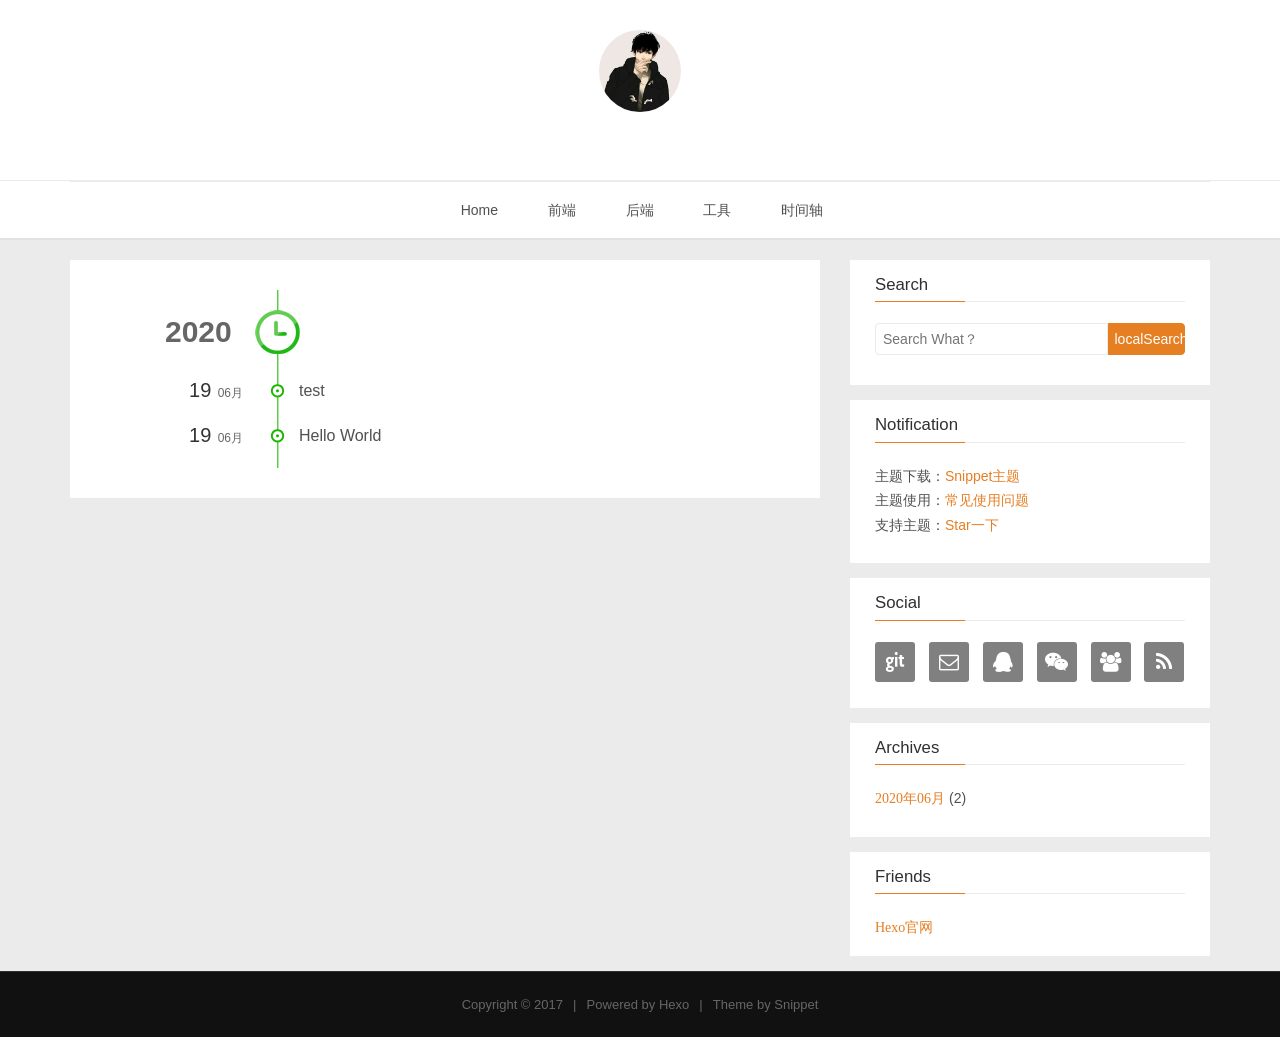
==== commit 4d6fe7f4: "Site updated: 2020-06-19 17:23:53" ====
--- a/archives/index.html
+++ b/archives/index.html
@@ -1,588 +1,348 @@
-<!DOCTYPE html>
-
-
-
-  
-
-
-<html class="theme-next muse use-motion" lang="en">
+<!DOCTYPE HTML>
+<html lang="en">
+
 <head>
-  <meta charset="UTF-8"/>
-<meta http-equiv="X-UA-Compatible" content="IE=edge" />
-<meta name="viewport" content="width=device-width, initial-scale=1, maximum-scale=1"/>
-<meta name="theme-color" content="#222">
-
-
-
-
-
-
-
-
-
-<meta http-equiv="Cache-Control" content="no-transform" />
-<meta http-equiv="Cache-Control" content="no-siteapp" />
-
-
-
-
-
-
-
-
-
-
-
-
-
-
-
-
-  
-  
-  <link href="/lib/fancybox/source/jquery.fancybox.css?v=2.1.5" rel="stylesheet" type="text/css" />
-
-
-
-
-
-
-
-<link href="/lib/font-awesome/css/font-awesome.min.css?v=4.6.2" rel="stylesheet" type="text/css" />
-
-<link href="/css/main.css?v=5.1.4" rel="stylesheet" type="text/css" />
-
-
-  <link rel="apple-touch-icon" sizes="180x180" href="/images/apple-touch-icon-next.png?v=5.1.4">
-
-
-  <link rel="icon" type="image/png" sizes="32x32" href="/images/favicon-32x32-next.png?v=5.1.4">
-
-
-  <link rel="icon" type="image/png" sizes="16x16" href="/images/favicon-16x16-next.png?v=5.1.4">
-
-
-  <link rel="mask-icon" href="/images/logo.svg?v=5.1.4" color="#222">
-
-
-
-
-
-  <meta name="keywords" content="Hexo, NexT" />
-
-
-
-
-
-
-
-
-
-
-<meta property="og:type" content="website">
-<meta property="og:title" content="小塔博客">
-<meta property="og:url" content="http://yoursite.com/archives/index.html">
-<meta property="og:site_name" content="小塔博客">
-<meta property="og:locale" content="en_US">
-<meta property="article:author" content="xiao ta">
-<meta name="twitter:card" content="summary">
-
-
-
-<script type="text/javascript" id="hexo.configurations">
-  var NexT = window.NexT || {};
-  var CONFIG = {
-    root: '/',
-    scheme: 'Muse',
-    version: '5.1.4',
-    sidebar: {"position":"left","display":"post","offset":12,"b2t":false,"scrollpercent":false,"onmobile":false},
-    fancybox: true,
-    tabs: true,
-    motion: {"enable":true,"async":false,"transition":{"post_block":"fadeIn","post_header":"slideDownIn","post_body":"slideDownIn","coll_header":"slideLeftIn","sidebar":"slideUpIn"}},
-    duoshuo: {
-      userId: '0',
-      author: 'Author'
-    },
-    algolia: {
-      applicationID: '',
-      apiKey: '',
-      indexName: '',
-      hits: {"per_page":10},
-      labels: {"input_placeholder":"Search for Posts","hits_empty":"We didn't find any results for the search: ${query}","hits_stats":"${hits} results found in ${time} ms"}
-    }
-  };
-</script>
-
-
-
-  <link rel="canonical" href="http://yoursite.com/archives/"/>
-
-
-
-
-
-  <title>Archive | 小塔博客</title>
-  
-
-
-
-
-
-
-
+    <!--Setting-->
+    <meta charset="UTF-8">
+    <meta name="viewport" content="width=device-width, user-scalable=no, initial-scale=1.0, maximum-scale=1.0, minimum-scale=1.0">
+    <meta http-equiv="X-UA-Compatible" content="IE=Edge,chrome=1">
+    <meta http-equiv="Cache-Control" content="no-siteapp">
+    <meta http-equiv="Cache-Control" content="no-transform">
+    <meta name="renderer" content="webkit|ie-comp|ie-stand">
+    <meta name="apple-mobile-web-app-capable" content="小塔博客">
+    <meta name="apple-mobile-web-app-status-bar-style" content="black">
+    <meta name="format-detection" content="telephone=no,email=no,adress=no">
+    <meta name="browsermode" content="application">
+    <meta name="screen-orientation" content="portrait">
+    <meta name="theme-version" content="1.2.3">
+    <meta name="root" content="/">
+    <link rel="dns-prefetch" href="http://yoursite.com">
+    <!--SEO-->
+
+<meta name="keywords" content="" />
+
+
+<meta name="description" content="" />
+
+
+<meta name="robots" content="all" />
+<meta name="google" content="all" />
+<meta name="googlebot" content="all" />
+<meta name="verify" content="all" />
+    <!--Title-->
+
+<title>
+    
+    Archives |
+    
+    小塔博客
+</title>
+
+<link rel="alternate" href="/atom.xml" title="小塔博客" type="application/atom+xml">
+
+
+<link rel="icon" href="/favicon.ico">
+
+    
+
+
+<link rel="stylesheet" href="/css/bootstrap.min.css?rev=3.3.7.css">
+<link rel="stylesheet" href="/css/font-awesome.min.css?rev=4.7.0.css">
+<link rel="stylesheet" href="/css/style.css?rev=@@hash.css">
+
+    
+<div class="hide">
+    <script type="text/javascript">
+    var cnzz_protocol = (("https:" == document.location.protocol) ? " https://" : " http://");
+    document.write(unescape("%3Cspan class='cnzz_stat_icon_1263868967 hide' %3E%3Cscript%20src%3D%22https%3A%2F%2Fs95.cnzz.com%2Fz_stat.php%3Fweb_id%3D1272564536%22%3E%3C%2Fscript%3E%3C/span%3E%3Cscript src='" + cnzz_protocol + "s19.cnzz.com/z_stat.php%3Fid%3D1263868967%26show%3Dpic1' type='text/javascript'%3E%3C/script%3E"));
+    </script>
+</div>
+
+
+
+
+    
 
 <meta name="generator" content="Hexo 4.2.1"></head>
-
-<body itemscope itemtype="http://schema.org/WebPage" lang="en">
-
-  
-  
-    
-  
-
-  <div class="container sidebar-position-left page-archive">
-    <div class="headband"></div>
-
-    <header id="header" class="header" itemscope itemtype="http://schema.org/WPHeader">
-      <div class="header-inner"><div class="site-brand-wrapper">
-  <div class="site-meta ">
-    
-
-    <div class="custom-logo-site-title">
-      <a href="/"  class="brand" rel="start">
-        <span class="logo-line-before"><i></i></span>
-        <span class="site-title">小塔博客</span>
-        <span class="logo-line-after"><i></i></span>
-      </a>
-    </div>
-      
-        <p class="site-subtitle"></p>
-      
-  </div>
-
-  <div class="site-nav-toggle">
-    <button>
-      <span class="btn-bar"></span>
-      <span class="btn-bar"></span>
-      <span class="btn-bar"></span>
-    </button>
-  </div>
-</div>
-
-<nav class="site-nav">
-  
-
-  
-    <ul id="menu" class="menu">
-      
-        
-        <li class="menu-item menu-item-home">
-          <a href="/%20" rel="section">
-            
-              <i class="menu-item-icon fa fa-fw fa-home"></i> <br />
-            
-            Home
-          </a>
-        </li>
-      
-        
-        <li class="menu-item menu-item-archives">
-          <a href="/archives/%20" rel="section">
-            
-              <i class="menu-item-icon fa fa-fw fa-archive"></i> <br />
-            
-            Archives
-          </a>
-        </li>
-      
-
-      
-    </ul>
-  
-
-  
+<!--[if lte IE 8]>
+<style>
+    html{ font-size: 1em }
+</style>
+<![endif]-->
+<!--[if lte IE 9]>
+<div style="ie">你使用的浏览器版本过低，为了你更好的阅读体验，请更新浏览器的版本或者使用其他现代浏览器，比如Chrome、Firefox、Safari等。</div>
+<![endif]-->
+<body>
+    <header class="main-header"  style="background-image:url(
+    http://snippet.shenliyang.com/img/banner.jpg)"
+     >
+    <div class="main-header-box">
+        <a class="header-avatar" href="/" title='xiao ta'>
+            <img src="/img/avatar.jpg" alt="logo头像" class="img-responsive center-block">
+        </a>
+        <div class="branding">
+            <!--<h2 class="text-hide">Snippet主题,从未如此简单有趣</h2>-->
+            
+            <img src="/img/branding.png" alt="Snippet 博客主题" class="img-responsive center-block">
+            
+        </div>
+    </div>
+</header>
+    <nav class="main-navigation">
+    <div class="container">
+        <div class="row">
+            <div class="col-sm-12">
+                <div class="navbar-header"><span class="nav-toggle-button collapsed pull-right" data-toggle="collapse" data-target="#main-menu" id="mnav">
+                        <span class="sr-only"></span>
+                        <i class="fa fa-bars"></i>
+                    </span>
+                    <a class="navbar-brand" href="http://yoursite.com">
+                        小塔博客</a>
+                </div>
+                <div class="collapse navbar-collapse" id="main-menu">
+                    <ul class="menu">
+                        
+                        <li role="presentation" class="text-center">
+                            <a href="/"><i class="fa "></i>
+                                Home</a>
+                        </li>
+                        
+                        <li role="presentation" class="text-center">
+                            <a href="/categories/前端/"><i class="fa "></i>
+                                前端</a>
+                        </li>
+                        
+                        <li role="presentation" class="text-center">
+                            <a href="/categories/后端/"><i class="fa "></i>
+                                后端</a>
+                        </li>
+                        
+                        <li role="presentation" class="text-center">
+                            <a href="/categories/工具/"><i class="fa "></i>
+                                工具</a>
+                        </li>
+                        
+                        <li role="presentation" class="text-center">
+                            <a href="/archives/"><i class="fa "></i>
+                                时间轴</a>
+                        </li>
+                        
+                    </ul>
+                </div>
+            </div>
+        </div>
+    </div>
 </nav>
-
-
-
- </div>
-    </header>
-
-    <main id="main" class="main">
-      <div class="main-inner">
-        <div class="content-wrap">
-          <div id="content" class="content">
-            
-
-  
-  
-  
-  <div class="post-block archive">
-    <div id="posts" class="posts-collapse">
-      <span class="archive-move-on"></span>
-
-      <span class="archive-page-counter">
-        
-        
-        
-          
-        
-        Um..! 2 posts in total. Keep on posting.
-      </span>
-
-      
-
-        
-        
-        
-
-        
-          
-          <div class="collection-title">
-            <h1 class="archive-year" id="archive-year-2020">2020</h1>
-          </div>
-        
-        
-
-        
-
-  <article class="post post-type-normal" itemscope itemtype="http://schema.org/Article">
-    <header class="post-header">
-
-      <h2 class="post-title">
-        
-            <a class="post-title-link" href="/2020/06/19/test/" itemprop="url">
-              
-                <span itemprop="name">test</span>
-              
-            </a>
-        
-      </h2>
-
-      <div class="post-meta">
-        <time class="post-time" itemprop="dateCreated"
-              datetime="2020-06-19T16:22:46+08:00"
-              content="2020-06-19" >
-          06-19
-        </time>
-      </div>
-
-    </header>
-  </article>
-
-
-
-      
-
-        
-        
-        
-
-        
-        
-
-        
-
-  <article class="post post-type-normal" itemscope itemtype="http://schema.org/Article">
-    <header class="post-header">
-
-      <h2 class="post-title">
-        
-            <a class="post-title-link" href="/2020/06/19/hello-world/" itemprop="url">
-              
-                <span itemprop="name">Hello World</span>
-              
-            </a>
-        
-      </h2>
-
-      <div class="post-meta">
-        <time class="post-time" itemprop="dateCreated"
-              datetime="2020-06-19T16:17:23+08:00"
-              content="2020-06-19" >
-          06-19
-        </time>
-      </div>
-
-    </header>
-  </article>
-
-
-
-      
-
-    </div>
-  </div>
-  
-  
-  
-
-  
-
-
-
-          </div>
-          
-
-
-          
-
-        </div>
-        
-          
-  
-  <div class="sidebar-toggle">
-    <div class="sidebar-toggle-line-wrap">
-      <span class="sidebar-toggle-line sidebar-toggle-line-first"></span>
-      <span class="sidebar-toggle-line sidebar-toggle-line-middle"></span>
-      <span class="sidebar-toggle-line sidebar-toggle-line-last"></span>
-    </div>
-  </div>
-
-  <aside id="sidebar" class="sidebar">
-    
-    <div class="sidebar-inner">
-
-      
-
-      
-
-      <section class="site-overview-wrap sidebar-panel sidebar-panel-active">
-        <div class="site-overview">
-          <div class="site-author motion-element" itemprop="author" itemscope itemtype="http://schema.org/Person">
-            
-              <p class="site-author-name" itemprop="name">xiao ta</p>
-              <p class="site-description motion-element" itemprop="description"></p>
-          </div>
-
-          <nav class="site-state motion-element">
-
-            
-              <div class="site-state-item site-state-posts">
-              
-                <a href="/archives/%20%7C%7C%20archive">
-              
-                  <span class="site-state-item-count">2</span>
-                  <span class="site-state-item-name">posts</span>
-                </a>
-              </div>
-            
-
-            
-
-            
-
-          </nav>
-
-          
-
-          
-
-          
-          
-
-          
-          
-
-          
-
-        </div>
-      </section>
-
-      
-
-      
-
-    </div>
-  </aside>
-
-
-        
-      </div>
-    </main>
-
-    <footer id="footer" class="footer">
-      <div class="footer-inner">
-        <div class="copyright">&copy; <span itemprop="copyrightYear">2020</span>
-  <span class="with-love">
-    <i class="fa fa-user"></i>
-  </span>
-  <span class="author" itemprop="copyrightHolder">xiao ta</span>
-
-  
-</div>
-
-
-  <div class="powered-by">Powered by <a class="theme-link" target="_blank" href="https://hexo.io">Hexo</a></div>
-
-
-
-  <span class="post-meta-divider">|</span>
-
-
-
-  <div class="theme-info">Theme &mdash; <a class="theme-link" target="_blank" href="https://github.com/iissnan/hexo-theme-next">NexT.Muse</a> v5.1.4</div>
-
-
-
-
-        
-
-
-
-
-
-
-
-        
-      </div>
-    </footer>
-
-    
-      <div class="back-to-top">
-        <i class="fa fa-arrow-up"></i>
-        
-      </div>
-    
-
-    
-
-  </div>
-
-  
-
-<script type="text/javascript">
-  if (Object.prototype.toString.call(window.Promise) !== '[object Function]') {
-    window.Promise = null;
-  }
-</script>
-
-
-
-
-
-
-
-
-
-  
-
-
-
-
-
-
-
-
-
-
-
-
-  
-  
-    <script type="text/javascript" src="/lib/jquery/index.js?v=2.1.3"></script>
-  
-
-  
-  
-    <script type="text/javascript" src="/lib/fastclick/lib/fastclick.min.js?v=1.0.6"></script>
-  
-
-  
-  
-    <script type="text/javascript" src="/lib/jquery_lazyload/jquery.lazyload.js?v=1.9.7"></script>
-  
-
-  
-  
-    <script type="text/javascript" src="/lib/velocity/velocity.min.js?v=1.2.1"></script>
-  
-
-  
-  
-    <script type="text/javascript" src="/lib/velocity/velocity.ui.min.js?v=1.2.1"></script>
-  
-
-  
-  
-    <script type="text/javascript" src="/lib/fancybox/source/jquery.fancybox.pack.js?v=2.1.5"></script>
-  
-
-
-  
-
-
-  <script type="text/javascript" src="/js/src/utils.js?v=5.1.4"></script>
-
-  <script type="text/javascript" src="/js/src/motion.js?v=5.1.4"></script>
-
-
-
-  
-  
-
-  
-
-  
-
-
-  <script type="text/javascript" src="/js/src/bootstrap.js?v=5.1.4"></script>
-
-
-
-  
-
-
-  
-
-
-
-
-	
-
-
-
-
-
-  
-
-
-
-
-
-  
-
-
-
-
-
-
-
-
-
-
-
-
-  
-
-
-
-
-
-  
-
-  
-
-  
-
-  
-  
-
-  
-
-  
-
-  
+    <section class="content-wrap">
+        <div class="container">
+            <div class="row">
+                <main class="col-md-8 main-content ">
+                    <div id="main">
+    <div class="timebox">
+        <div class="timeline">
+            <ul>
+                
+                
+                
+                
+                
+                
+                <h2>
+                    2020
+                </h2>
+                
+                
+                <li>
+                    
+                    <h3>
+                        19<span>
+                            06月</span>
+                    </h3>
+                    <a href="/2020/06/19/test/" title="test" target="_blank">
+                        test</a>
+                </li>
+                
+                
+                
+                
+                
+                
+                <li>
+                    
+                    <h3>
+                        19<span>
+                            06月</span>
+                    </h3>
+                    <a href="/2020/06/19/hello-world/" title="Hello World" target="_blank">
+                        Hello World</a>
+                </li>
+                
+                
+            </ul>
+        </div>
+    </div>
+</div>
+                </main>
+                
+                    
+<aside class="col-md-4 sidebar">
+    
+    
+<div class="widget">
+    <h3 class="title">
+        Search
+    </h3>
+    <div id="search-form">
+        <div id="result-mask" class="hide"></div>
+        <div class="search-area">
+            
+            <input id="search-key" type="search" autocomplete="off" placeholder="Search What？">
+            <button type="button" class="search-form-submit" id="search-local">
+                localSearch</button>
+            
+            
+        </div>
+        <div id="result-wrap" class="hide">
+            <div id="search-result"></div>
+        </div>
+        <div class="hide">
+            <template id="search-tpl">
+                <div class="item">
+                    <a href="/{path}" title="{title}">
+                        <div class="title">{title}</div>
+                        <div class="content">{content}</div>
+                    </a>
+                </div>
+            </template>
+        </div>
+    </div>
+</div>
+
+    
+    
+<div class="widget">
+    <h3 class="title">
+        Notification
+    </h3>
+    <div class="notification">
+        <p>
+    主题下载：<a href="https://github.com/shenliyang/hexo-theme-snippet" title="fork me" target="_blank">Snippet主题</a> <br/>
+    主题使用：<a href="https://github.com/shenliyang/hexo-theme-snippet/blob/master/README.md#常见问题" title="" target="_blank">常见使用问题</a> <br/>
+    支持主题：<a href="https://github.com/shenliyang/hexo-theme-snippet/stargazers" target="_blank" rel="noopener">Star一下</a>
+</p>
+    </div>
+</div>
+
+    
+    
+<div class="widget">
+    <h3 class="title">
+        Social
+    </h3>
+    <div class="content social">
+        
+        <a href="//github.com/shenliyang" rel="external nofollow" title="Github" target="_blank">
+            <i class="git fa fa-git"></i>
+        </a>
+        
+        <a href="mailto:snippet@91h5.cc" rel="external nofollow" title="邮箱" target="_blank">
+            <i class="envelope-o fa fa-envelope-o"></i>
+        </a>
+        
+        <a href="/" rel="external nofollow" title="联系QQ" target="_blank">
+            <i class="qq fa fa-qq"></i>
+        </a>
+        
+        <a href="/" rel="external nofollow" title="微信" target="_blank">
+            <i class="weixin fa fa-weixin"></i>
+        </a>
+        
+        <a href="/" rel="external nofollow" title="QQ群" target="_blank">
+            <i class="users fa fa-users"></i>
+        </a>
+        
+        <a href="/atom.xml" rel="external nofollow" title="RSS" target="_blank">
+            <i class="feed fa fa-feed"></i>
+        </a>
+        
+    </div>
+</div>
+
+    
+    
+    
+    
+<div class="widget">
+    <h3 class="title">
+        Archives
+    </h3>
+    <ul class="archive-list"><li class="archive-list-item"><a class="archive-list-link" href="/archives/2020/06/"><i class="fa" aria-hidden="true">2020年06月</i></a><span class="archive-list-count">2</span></li></ul>
+</div>
+
+    
+    
+    
+    
+<div class="widget">
+    <h3 class="title">
+        Friends
+    </h3>
+    <div class="content friends-link">
+        
+        <a href="https://hexo.io/zh-cn/" class="fa" target="_blank">
+            Hexo官网</a>
+        
+    </div>
+</div>
+
+    
+</aside>
+
+                
+            </div>
+        </div>
+    </section>
+    <footer class="main-footer">
+    <div class="container">
+        <div class="row">
+        </div>
+    </div>
+</footer>
+<a id="back-to-top" class="icon-btn hide">
+    <i class="fa fa-chevron-up"></i>
+</a>
+    <div class="copyright">
+    <div class="container">
+        <div class="row">
+            <div class="col-sm-12">
+                <div class="busuanzi">
+    
+</div>
+            </div>
+            <div class="col-sm-12">
+                <span>Copyright &copy;
+                    2017
+                    
+                </span> |
+                <span>
+                    Powered by <a href="//hexo.io" class="copyright-links" target="_blank" rel="nofollow">Hexo</a>
+                </span> |
+                <span>
+                    Theme by <a href="//github.com/shenliyang/hexo-theme-snippet.git" class="copyright-links" target="_blank" rel="nofollow">Snippet</a>
+                </span>
+            </div>
+        </div>
+    </div>
+</div>
+
+
+<script src="/js/search.js?rev=@@hash.js"></script>
+
+
+
+
+
+<script src="/js/app.js?rev=@@hash.js"></script>
 
 </body>
-</html>
+</html>
--- a/css/style.css
+++ b/css/style.css
@@ -0,0 +1,1608 @@
+/*! style.css v1.2.0 | MIT License | github.com/shenliyang */
+/*====================================================
+    COLOR VARIABLE FOR THEME
+====================================================*/
+/* _variable.less */
+/*====================================================
+    MIXINS FOR THEME
+====================================================*/
+/* _mixins.less */
+@-webkit-keyframes masked-animation {
+  0% {
+    background-position: 0 0;
+  }
+  to {
+    background-position: -100% 0;
+  }
+}
+@keyframes masked-animation {
+  0% {
+    background-position: 0 0;
+  }
+  to {
+    background-position: -100% 0;
+  }
+}
+/*====================================================
+    common styles
+====================================================*/
+html {
+  color: #505050;
+  line-height: 1.75em;
+  background: #ebebeb;
+  position: relative;
+  font-family: "Helvetica Neue", Helvetica, Arial, "Hiragino Sans GB", "Hiragino Sans GB W3", "WenQuanYi Micro Hei", "Microsoft YaHei UI", "Microsoft YaHei", sans-serif;
+}
+body {
+  color: #505050;
+  line-height: 1.75em;
+  background: #ebebeb;
+  position: relative;
+  font-family: "Helvetica Neue", Helvetica, Arial, "Hiragino Sans GB", "Hiragino Sans GB W3", "WenQuanYi Micro Hei", "Microsoft YaHei UI", "Microsoft YaHei", sans-serif;
+}
+h1,
+h2,
+h3,
+h4,
+h5,
+h6 {
+  font-weight: 400;
+  color: #303030;
+}
+h1 {
+  font-size: 2em;
+}
+h2 {
+  font-size: 1.5em;
+}
+h3 {
+  font-size: 1.2em;
+}
+h4 {
+  font-size: 1em;
+}
+h5 {
+  font-size: 0.75em;
+}
+h6 {
+  font-size: 0.5em;
+}
+a {
+  color: #e67e22;
+  outline: none;
+}
+a:hover {
+  color: #e67e22;
+}
+a:active {
+  outline: none;
+}
+a:focus {
+  outline: none;
+}
+a img {
+  outline: none;
+}
+.btn {
+  padding: 7px 14px;
+  -webkit-border-radius: 2px;
+  -moz-border-radius: 2px;
+  border-radius: 2px;
+}
+.btn-default {
+  border: 1px solid #e67e22;
+  background: #e67e22;
+  color: #fff;
+  -webkit-transition: all 0.2s ease-in-out;
+  transition: all 0.2s ease-in-out;
+}
+.btn-default:hover {
+  border: 1px solid #303030;
+  background: #303030;
+  color: #fff;
+}
+.btn-default:focus {
+  outline: none;
+}
+.btn-default[disabled] {
+  border: 1px solid #303030;
+  background: #303030;
+  color: #fff;
+}
+input[type="search"] {
+  box-sizing: border-box;
+  width: 75%;
+  height: 32px;
+  line-height: 16px;
+  padding: 7px 11px 7px 7px;
+  border-radius: 4px 0 0 4px;
+  margin-bottom: 1em;
+  border: 1px solid #ebebeb;
+  -webkit-transition: all 0.2s;
+  transition: all 0.2s;
+}
+input[type="search"]:focus {
+  border: 1px solid #e67e22;
+  outline: none;
+}
+input[type="text"] {
+  padding: 7px 7px;
+  border: 1px solid #ebebeb;
+  -webkit-border-radius: 2px;
+  -moz-border-radius: 2px;
+  border-radius: 2px;
+  -webkit-transition: all 0.2s;
+  transition: all 0.2s;
+}
+input[type="text"]:focus {
+  border: 1px solid #e67e22;
+  outline: none;
+}
+input[type="url"] {
+  padding: 7px 7px;
+  border: 1px solid #ebebeb;
+  -webkit-border-radius: 2px;
+  -moz-border-radius: 2px;
+  border-radius: 2px;
+  -webkit-transition: all 0.2s;
+  transition: all 0.2s;
+}
+input[type="url"]:focus {
+  border: 1px solid #e67e22;
+  outline: none;
+}
+input[type="email"] {
+  padding: 7px 7px;
+  border: 1px solid #ebebeb;
+  -webkit-border-radius: 2px;
+  -moz-border-radius: 2px;
+  border-radius: 2px;
+  -webkit-transition: all 0.2s;
+  transition: all 0.2s;
+}
+input[type="email"]:focus {
+  border: 1px solid #e67e22;
+  outline: none;
+}
+textarea {
+  padding: 7px 7px;
+  border: 1px solid #ebebeb;
+  -webkit-border-radius: 2px;
+  -moz-border-radius: 2px;
+  border-radius: 2px;
+  -webkit-transition: all 0.2s;
+  transition: all 0.2s;
+}
+textarea:focus {
+  border: 1px solid #e67e22;
+  outline: none;
+}
+blockquote {
+  border-left: 4px solid #e67e22;
+  background-color: #f9f9f9;
+}
+pre {
+  padding: 0;
+  background: none;
+  border: none;
+}
+::-moz-selection {
+  color: #fff;
+  background: #e67e22;
+  text-shadow: none;
+}
+::selection {
+  color: #fff;
+  background: #e67e22;
+  text-shadow: none;
+}
+.ie {
+  position: fixed;
+  z-index: 9999;
+  left: 0;
+  top: 0;
+  width: 100%;
+  height: 70px;
+  text-align: center;
+  line-height: 70px;
+  background-color: #f9f9f9;
+  color: #f0ad4e;
+  border-bottom: 1px solid #303030;
+  text-overflow: ellipsis;
+  overflow: hidden;
+  white-space: nowrap;
+}
+#process {
+  position: fixed;
+  width: 0;
+  height: 2px;
+  background-color: #e67e22;
+  top: -1px;
+  left: 0;
+  -webkit-border-radius: 2px;
+  -moz-border-radius: 2px;
+  border-radius: 2px;
+  -webkit-transition: width 1s ease;
+  transition: width 1s ease;
+  z-index: 99;
+}
+.carousel {
+  margin-bottom: 20px;
+}
+.carousel img {
+  width: 100%;
+}
+/*====================================================
+    header
+====================================================*/
+.main-header {
+  position: relative;
+  text-align: center;
+  line-height: 0;
+  height: 180px;
+  width: 100%;
+  background: #fff url(http://7xpw2b.com1.z0.glb.clouddn.com/hexo-sinppet/img/banner.jpg);
+  background-repeat: repeat;
+  overflow: hidden;
+}
+.main-header .banneriframe {
+  width: 100%;
+  height: 100%;
+  border-width: 0px;
+}
+.main-header .main-header-box {
+  position: relative;
+  width: 100%;
+  padding-top: 30px;
+}
+.main-header .main-header-box a.header-avatar img {
+  width: 82px;
+  height: 82px;
+  max-width: 100%;
+  border-radius: 50%;
+}
+.main-header .main-header-box a.header-avatar:hover {
+  text-decoration: none;
+}
+.main-header .main-header-box .branding {
+  padding-top: 15px;
+}
+.main-header .main-header-box .branding h2 {
+  font-family: "STXingkai", "KaiTi", "Microsoft YaHei", "SimSun", sans-serif;
+  width: 320px;
+  margin: 0 auto;
+  letter-spacing: 3px;
+  color: #e67e22;
+  text-overflow: ellipsis;
+  overflow: hidden;
+  white-space: nowrap;
+  background-image: -webkit-linear-gradient(left, #cddc39, #e67e22 25%, #cddc39 50%, #e67e22 75%, #cddc39) !important;
+  -webkit-text-fill-color: transparent !important;
+  -webkit-background-clip: text !important;
+  background-size: 200% 100% !important;
+  animation: masked-animation 2s infinite linear !important;
+}
+.main-header .main-header-box .branding h2:hover {
+  animation: masked-animation 1s infinite linear !important;
+  text-decoration: none;
+}
+.home-template .main-header {
+  padding-top: 62px;
+  padding-bottom: 62px;
+  background-repeat: no-repeat;
+  background-position: center 20%;
+  -webkit-background-size: cover;
+  background-size: cover;
+}
+/* main-navigation */
+.main-navigation {
+  text-align: center;
+  background: #fff;
+  border-top: 1px solid #ebebeb;
+  margin-bottom: 20px;
+  border-bottom: 2px solid #e1e1e1;
+}
+.main-navigation .navbar-collapse {
+  border-top: 1px solid #ebebeb;
+}
+.main-navigation .navbar-brand {
+  max-width: 90%;
+  text-overflow: ellipsis;
+  overflow: hidden;
+  white-space: nowrap;
+  padding: 19px 0 0 0;
+  font-size: 14px;
+  color: #505050;
+  display: none;
+}
+.main-navigation .menu {
+  padding: 0;
+  margin: 0;
+}
+.main-navigation .menu li {
+  list-style: none;
+  display: inline-block;
+  position: relative;
+}
+.main-navigation .menu li a {
+  color: #505050;
+  line-height: 4em;
+  display: block;
+  padding: 0 21px;
+}
+.main-navigation .menu li:hover > a {
+  color: #e67e22;
+  text-decoration: none;
+}
+.main-navigation .menu li:hover ul {
+  visibility: visible;
+  opacity: 1;
+  filter: alpha(opacity=100);
+  top: 100%;
+}
+.main-navigation .menu li ul {
+  visibility: hidden;
+  background: #fff;
+  text-align: left;
+  padding: 7px 0px;
+  margin: 0;
+  position: absolute;
+  left: 0;
+  top: 120%;
+  width: 200px;
+  z-index: 999;
+  opacity: 0;
+  filter: alpha(opacity=0);
+  -webkit-transition: all 0.2s ease;
+  transition: all 0.2s ease;
+}
+.main-navigation .menu li ul li {
+  display: block;
+  margin: 0;
+}
+.main-navigation .menu li ul li a {
+  line-height: 2.5em;
+  color: #505050;
+}
+.main-navigation .menu li ul:hover > a {
+  color: #e67e22;
+}
+.main-navigation .menu li.nav-current {
+  border-bottom: 2px solid #e67e22;
+  margin-bottom: -2px;
+}
+.main-navigation .navbar-header {
+  text-align: center;
+}
+.main-navigation .navbar-header i {
+  height: 56px;
+  line-height: 56px;
+  font-size: 2em;
+  cursor: pointer;
+}
+.main-navigation .navbar-header i:hover {
+  color: #e67e22;
+}
+/*====================================================
+    main post area
+====================================================*/
+#main {
+  background: #fff;
+  padding: 10px 0;
+  margin-bottom: 10px;
+}
+.main-content .breadcrumb {
+  padding-left: 20px;
+  font-size: 16px;
+  line-height: 2em;
+}
+.post {
+  padding: 20px;
+  background: #fff;
+  margin-bottom: 15px;
+  position: relative;
+  overflow: hidden;
+}
+.post .featured {
+  position: absolute;
+  background: #e67e22;
+  color: #fff;
+  text-align: center;
+  top: -12px;
+  right: -32px;
+  width: 80px;
+  height: 40px;
+  line-height: 54px;
+  transform: rotate(45deg);
+}
+.post .featured i {
+  transform: rotate(-45deg);
+}
+.post .post-head {
+  margin-bottom: 0.5em;
+  text-align: center;
+}
+.post .post-head .post-title {
+  font-size: 1.5em;
+  line-height: 1.35em;
+  margin: 0;
+}
+.post .post-head .post-title a {
+  color: #303030;
+}
+.post .post-head .post-title a:hover {
+  text-decoration: none;
+  color: #e67e22;
+}
+.post .post-head .post-title a:focus {
+  text-decoration: none;
+  color: #e67e22;
+}
+.post .post-head p.warning {
+  color: #f0ad4e;
+}
+.post .post-head .post-meta {
+  color: #959595;
+  margin: 5px 0;
+}
+.post .post-head .post-meta span {
+  margin-right: 5px;
+  white-space: nowrap;
+}
+.post .post-head .post-meta span a {
+  color: #959595;
+  margin-left: 3px;
+}
+.post .post-head .post-meta span a:hover {
+  color: #e67e22;
+}
+.post .post-media {
+  position: relative;
+  margin-right: 15px;
+  width: 220px;
+  height: 160px;
+  float: left;
+  overflow: hidden;
+}
+.post .post-media img {
+  width: 100%;
+  height: 100%;
+}
+.post .post-content .home-post-head {
+  text-align: left;
+}
+.post .post-content p.brief {
+  overflow: hidden;
+  color: #666666;
+}
+.post .post-body {
+  margin-top: 15px;
+  padding: 25px 0;
+  border-top: 1px solid #eee;
+  overflow: hidden;
+}
+.post .post-body p {
+  font-size: 1em;
+  line-height: 1.5;
+  word-break: break-all;
+}
+.post .post-body p img {
+  max-width: 100%;
+}
+.post .post-footer {
+  margin-top: 15px;
+  padding-top: 15px;
+  border-top: 1px solid #ebebeb;
+}
+.post .post-footer .tag-list {
+  color: #959595;
+  line-height: 28px;
+}
+.post .post-footer .tag-list .post-meta {
+  margin-top: 5px;
+}
+.post .post-footer .tag-list .post-meta .fa-wrap {
+  margin-right: 10px;
+}
+.post .post-footer .tag-list .tags-meta a:nth-child(n+2) {
+  margin-left: 4px;
+}
+.post .post-footer .tag-list a {
+  color: #959595;
+}
+.post .post-footer .tag-list a:hover {
+  color: #e67e22;
+}
+.post .post-footer .post-permalink {
+  text-align: right;
+}
+/*====================================================
+  main post content
+====================================================*/
+.post-content {
+  font: 400 16px/1.62 "Georgia", "Xin Gothic", "Hiragino Sans GB", "Droid Sans Fallback", "Microsoft YaHei", sans-serif;
+  color: #333;
+}
+.post-content h1 {
+  font-family: "Georgia", "Xin Gothic", "Hiragino Sans GB", "Droid Sans Fallback", "Microsoft YaHei", "SimSun", sans-serif;
+  color: #333;
+  font-size: 1.8em;
+  margin: 0.67em 0;
+}
+.post-content h2 {
+  font-family: "Georgia", "Xin Gothic", "Hiragino Sans GB", "Droid Sans Fallback", "Microsoft YaHei", "SimSun", sans-serif;
+  color: #333;
+  font-size: 1.5em;
+  margin: 0.83em 0;
+}
+.post-content h3 {
+  font-family: "Georgia", "Xin Gothic", "Hiragino Sans GB", "Droid Sans Fallback", "Microsoft YaHei", "SimSun", sans-serif;
+  color: #333;
+  font-size: 1.17em;
+  margin: 1em 0;
+}
+.post-content h4 {
+  font-family: "Georgia", "Xin Gothic", "Hiragino Sans GB", "Droid Sans Fallback", "Microsoft YaHei", "SimSun", sans-serif;
+  color: #333;
+  font-size: 1em;
+  margin: 1.6em 0 1em 0;
+}
+.post-content h5 {
+  font-family: "Georgia", "Xin Gothic", "Hiragino Sans GB", "Droid Sans Fallback", "Microsoft YaHei", "SimSun", sans-serif;
+  color: #333;
+  font-size: 1em;
+  margin: 1.6em 0 1em 0;
+}
+.post-content h6 {
+  font-family: "Georgia", "Xin Gothic", "Hiragino Sans GB", "Droid Sans Fallback", "Microsoft YaHei", "SimSun", sans-serif;
+  color: #333;
+  font-size: 1em;
+  margin: 1.6em 0 1em 0;
+  font-weight: 500;
+}
+.post-content > h1 {
+  margin-top: 0;
+  font-size: 2em;
+}
+.post-content p {
+  font-size: 15px;
+}
+.post-content a {
+  word-wrap: break-word;
+}
+.post-content a img {
+  border: none;
+}
+.post-content strong {
+  font-weight: 700;
+  color: #333;
+}
+.post-content b {
+  font-weight: 700;
+  color: #333;
+}
+.post-content em {
+  font-style: italic;
+  color: #333;
+}
+.post-content i {
+  font-style: italic;
+  color: #333;
+}
+.post-content img {
+  max-width: 100%;
+  height: auto;
+  margin: 0.2em 0;
+}
+.post-content figure {
+  position: relative;
+  clear: both;
+  outline: 0;
+  margin: 10px 0;
+}
+.post-content figure img {
+  display: block;
+  max-width: 100%;
+  margin: auto auto 4px;
+  -moz-box-sizing: border-box;
+  -webkit-box-sizing: border-box;
+  box-sizing: border-box;
+}
+.post-content figure figcaption {
+  position: relative;
+  width: 100%;
+  text-align: center;
+  left: 0;
+  margin-top: 10px;
+  font-weight: 400;
+  font-size: 14px;
+  color: #666666;
+}
+.post-content figure figcaption a {
+  text-decoration: none;
+  color: #666666;
+}
+.post-content figure iframe {
+  margin: auto;
+}
+.post-content hr {
+  border-top: #dededc 1px solid;
+}
+.post-content blockquote {
+  margin: 0 0 1.64em 0;
+  border-left: 3px solid #e67e22;
+  padding-left: 12px;
+  color: #666666;
+}
+.post-content blockquote a {
+  color: #666666;
+}
+.post-content ul {
+  margin: 0 0 24px 6px;
+  padding-left: 16px;
+  list-style-type: square;
+}
+.post-content ol {
+  margin: 0 0 24px 6px;
+  padding-left: 16px;
+  list-style-type: decimal;
+}
+.post-content li {
+  margin-bottom: 0.2em;
+}
+.post-content li ul {
+  margin-top: 0;
+  margin-bottom: 0;
+  margin-left: 14px;
+  list-style-type: disc;
+}
+.post-content li ul ul {
+  list-style-type: circle;
+}
+.post-content li ol {
+  margin-top: 0;
+  margin-bottom: 0;
+  margin-left: 14px;
+}
+.post-content li p {
+  margin: 0.4em 0 0.6em;
+}
+.post-content .unstyled {
+  list-style-type: none;
+  margin: 0;
+  padding: 0;
+}
+.post-content code {
+  color: #808080;
+  font-size: 0.96em;
+  background-color: #f9f9f9;
+  padding: 1px 2px;
+  border: 1px solid #dadada;
+  -webkit-border-radius: 2px;
+  -moz-border-radius: 2px;
+  border-radius: 2px;
+  font-family: Menlo, Monaco, Consolas, "Courier New", monospace;
+  word-wrap: break-word;
+}
+.post-content tt {
+  color: #808080;
+  font-size: 0.96em;
+  background-color: #f9f9f9;
+  padding: 1px 2px;
+  border: 1px solid #dadada;
+  -webkit-border-radius: 2px;
+  -moz-border-radius: 2px;
+  border-radius: 2px;
+  font-family: Menlo, Monaco, Consolas, "Courier New", monospace;
+  word-wrap: break-word;
+}
+.post-content pre {
+  margin: 1.64em 0;
+  border: none;
+  border-left: 3px solid #dadada;
+  padding-left: 10px;
+  overflow: auto;
+  line-height: 1.5;
+  font-family: Menlo, Monaco, Consolas, "Courier New", monospace;
+  color: #808080;
+  background-color: #f9f9f9;
+}
+.post-content pre code {
+  color: #808080;
+  border: none;
+  background: none;
+  padding: 0;
+}
+.post-content pre tt {
+  color: #808080;
+  border: none;
+  background: none;
+  padding: 0;
+}
+.post-content table {
+  width: 100%;
+  max-width: 100%;
+  border-collapse: collapse;
+  border-spacing: 0;
+  margin-bottom: 1.5em;
+  font-size: 0.96em;
+  -webkit-box-sizing: border-box;
+  -moz-box-sizing: border-box;
+  box-sizing: border-box;
+  table-layout: fixed;
+  word-wrap: break-word;
+}
+.post-content th {
+  text-align: left;
+  padding: 4px 8px 4px 10px;
+  border: 1px solid #dadada;
+}
+.post-content td {
+  text-align: left;
+  padding: 4px 8px 4px 10px;
+  border: 1px solid #dadada;
+  vertical-align: top;
+}
+.post-content tr:nth-child(even) {
+  background-color: #f9f9f9;
+}
+.post-content iframe {
+  display: block;
+  max-width: 100%;
+  margin-bottom: 30px;
+}
+.windows .post-content {
+  font-size: 16px;
+  font-family: "Georgia", "SimSun", sans-serif;
+}
+/*====================================================
+    pagination
+====================================================*/
+.pagination {
+  margin: 30px 0;
+  text-align: center;
+  display: block;
+}
+.pagination a {
+  background: #fff;
+  color: #666666;
+  text-align: center;
+  display: inline-block;
+  -webkit-border-radius: 2px;
+  -moz-border-radius: 2px;
+  border-radius: 2px;
+}
+.pagination a:hover {
+  background: #e67e22;
+  color: #fff;
+  text-decoration: none;
+}
+.pagination a i {
+  width: 36px;
+  height: 36px;
+  line-height: 36px;
+}
+.pagination .prev {
+  margin: 0 5px;
+}
+.pagination .next {
+  margin: 0 5px;
+}
+.pagination .page-number {
+  margin: 0 3px;
+  display: inline-block;
+  line-height: 36px;
+  padding: 0 14px;
+  -webkit-border-radius: 2px;
+  -moz-border-radius: 2px;
+  border-radius: 2px;
+}
+.pagination .current {
+  background: #e67e22;
+  color: #fff;
+}
+/*====================================================
+    other: about and comment
+====================================================*/
+#comments {
+  background-color: #fff;
+  padding: 20px;
+  margin-bottom: 20px;
+}
+#comments .v .vheader .vinput {
+  border: none;
+  border-bottom: 1px solid #f0f0f0;
+  -webkit-border-radius: 0;
+  -moz-border-radius: 0;
+  border-radius: 0;
+  font-size: 0.9em;
+  -webkit-transition: all 0.2s;
+  transition: all 0.2s;
+}
+#comments .v .vheader .vinput:focus {
+  border-bottom: 1px solid #e67e22;
+}
+#comments .v .vheader .vinput:hover {
+  border-bottom: 1px solid #e67e22;
+}
+#comments .v .veditor {
+  font-size: 1em;
+}
+#comments .v .vcontrol .vbtn {
+  -webkit-border-radius: 2px;
+  -moz-border-radius: 2px;
+  border-radius: 2px;
+  padding: 0.5rem 2rem;
+  color: #808080;
+}
+#comments .v .vcontrol .vbtn:hover {
+  color: #e67e22;
+  border-color: #e67e22;
+}
+#comments .v .item3 input {
+  width: 31%;
+  margin: 0 1%;
+}
+#comments .v .item2 input {
+  width: 48%;
+  margin: 0 1%;
+}
+/* prev and next link */
+.prev-next-wrap {
+  margin-bottom: 25px;
+  text-align: center;
+}
+.prev-next-wrap .pre-post {
+  float: left;
+}
+.prev-next-wrap .next-post {
+  float: right;
+}
+.sidebar .widget {
+  background: #fff;
+  padding: 16px 25px;
+}
+.sidebar .widget ul {
+  padding: 0;
+}
+.sidebar .widget ul li {
+  list-style: none;
+}
+.sidebar .widget ul li.archive-list-item {
+  width: 50%;
+  display: inline-block;
+}
+.sidebar .widget .archive-list-count,
+.sidebar .widget .category-list-count {
+  margin-left: 4px;
+}
+.sidebar .widget .archive-list-count:before,
+.sidebar .widget .category-list-count:before {
+  content: "(";
+}
+.sidebar .widget .archive-list-count:after,
+.sidebar .widget .category-list-count:after {
+  content: ")";
+}
+.sidebar .widget-box {
+  background: #fff;
+  padding: 0 25px 16px;
+}
+.main-footer {
+  background: #202020;
+  color: #959595;
+}
+/*====================================================
+    sidebar
+====================================================*/
+.widget {
+  margin-bottom: 15px;
+}
+.widget .title {
+  margin-top: 0;
+  padding-bottom: 7px;
+  border-bottom: 1px solid #ebebeb;
+  margin-bottom: 21px;
+  position: relative;
+}
+.widget .title:after {
+  content: "";
+  width: 90px;
+  height: 1px;
+  background: #e67e22;
+  position: absolute;
+  left: 0;
+  bottom: -1px;
+}
+.widget .tag-cloud a {
+  border: 1px solid #ebebeb;
+  padding: 2px 7px;
+  color: #959595;
+  font-size: 1em !important;
+  line-height: 1.5em;
+  display: inline-block;
+  margin: 0 5px 5px 0;
+  -webkit-transition: all 0.2s;
+  transition: all 0.2s;
+  text-overflow: ellipsis;
+  overflow: hidden;
+  white-space: nowrap;
+}
+.widget .tag-cloud a:hover {
+  color: #fff;
+  background-color: #e67e22;
+  border: 1px solid #e67e22;
+  text-decoration: none;
+}
+.widget .social a {
+  display: inline-block;
+  text-align: center;
+  width: 40px;
+  height: 40px;
+  line-height: 45px;
+  color: #fff;
+  background: #808080;
+  -webkit-border-radius: 3px;
+  -moz-border-radius: 3px;
+  border-radius: 3px;
+  margin-right: 10px;
+  margin-bottom: 10px;
+}
+.widget .social a:hover {
+  background: #e67e22;
+  -webkit-transition: all 0.2s;
+  transition: all 0.2s;
+}
+.widget .social a:last-child {
+  margin-right: 0px;
+}
+.widget .social a i {
+  font-size: 20px;
+}
+.widget .friends-link a {
+  margin-right: 15px;
+}
+.widget #search-form {
+  position: relative;
+  width: 100%;
+}
+.widget #search-form .search-form-submit {
+  float: right;
+  width: 25%;
+  height: 32px;
+  background: #e67e22;
+  color: #fff;
+  border-radius: 0 4px 4px 0;
+  border: 1px solid #e67e22;
+}
+.widget #search-form #result-mask {
+  position: fixed;
+  left: 0;
+  top: 0;
+}
+.widget #search-form .search-form-submit:focus {
+  outline: none;
+}
+.widget #search-form #result-wrap {
+  position: absolute;
+  box-sizing: content-box;
+  top: 45px;
+  left: -50px;
+  z-index: 6;
+  width: 120%;
+  padding: 20px;
+  color: #333;
+  background: #fff;
+  border-radius: 4px;
+  box-shadow: 1px 2px 2px #ccc;
+  border: 1px solid #ccc;
+}
+.widget #search-form #result-wrap:before {
+  content: '';
+  position: absolute;
+  display: inline-block;
+  border-width: 0 12px 12px 12px;
+  border-style: solid;
+  border-color: #ccc transparent;
+  right: 80px;
+  top: -12px;
+}
+.widget #search-form #result-wrap:after {
+  content: '';
+  position: absolute;
+  display: inline-block;
+  border-width: 0 12px 12px 12px;
+  border-style: solid;
+  border-color: #fff transparent;
+  right: 80px;
+  top: -10px;
+}
+.widget #search-form #result-wrap #search-result {
+  width: 100%;
+  box-sizing: content-box;
+  padding-right: 20px;
+  margin-right: -20px;
+  max-height: 400px;
+  overflow-y: auto;
+}
+.widget #search-form #result-wrap #search-result .tips {
+  text-align: center;
+}
+.widget #search-form #result-wrap #search-result .item {
+  padding: 8px 0;
+}
+.widget #search-form #result-wrap #search-result .item:last-child .content {
+  border-bottom: 0;
+}
+.widget #search-form #result-wrap #search-result .item a:hover {
+  text-decoration: none;
+}
+.widget #search-form #result-wrap #search-result .item .title {
+  line-height: 1.25;
+  font-size: 16px;
+  text-overflow: ellipsis;
+  overflow: hidden;
+  white-space: nowrap;
+  margin-bottom: 0px;
+  color: #333;
+  border: 0;
+}
+.widget #search-form #result-wrap #search-result .item .title:hover {
+  color: #e67e22;
+}
+.widget #search-form #result-wrap #search-result .item .title b {
+  margin: 0 2px;
+  color: #e67e22;
+}
+.widget #search-form #result-wrap #search-result .item .content {
+  font-size: 14px;
+  color: #666666;
+  padding-bottom: 10px;
+  border-bottom: 1px solid #ccc;
+}
+.widget #search-form #result-wrap #search-result .item .content b {
+  color: #e67e22;
+  margin: 0 2px;
+}
+.widget .notification img {
+  max-width: 100%;
+}
+/*====================================================
+   toc
+====================================================*/
+#article-toc {
+  padding-top: 1em;
+  background-color: #fff;
+  top: 0;
+  bottom: 70px;
+  overflow-y: auto;
+}
+#article-toc ol {
+  list-style: none;
+}
+#article-toc .toc {
+  padding-left: 2em;
+}
+#article-toc .toc .toc-item .toc-link {
+  display: block;
+  color: #333;
+  text-decoration: none;
+  padding: 4px 0;
+  line-height: 1.25em;
+  position: relative;
+  width: 100%;
+  text-overflow: ellipsis;
+  overflow: hidden;
+  white-space: nowrap;
+}
+#article-toc .toc .toc-item .toc-link:hover {
+  color: #e67e22;
+  -webkit-transition: 0.15s;
+  transition: 0.15s;
+}
+#article-toc .toc .toc-item.toc-level-2 > .toc-link {
+  font-size: 15px;
+}
+/*====================================================
+   copyright
+====================================================*/
+.copyright {
+  background: #111;
+  font-size: 13px;
+  text-align: center;
+  color: #666666;
+  padding-top: 20px;
+  padding-bottom: 20px;
+  border-top: 1px solid #303030;
+}
+.copyright span {
+  margin: 0 0.5em;
+}
+.copyright a {
+  color: #666666;
+}
+/*====================================================
+   back-to-top and toc-btn
+====================================================*/
+#back-to-top,
+#toc-btn {
+  position: fixed;
+  right: 30px;
+  bottom: 30px;
+  background-color: #959595;
+  color: #fff;
+  text-align: center;
+  -webkit-border-radius: 2px;
+  -moz-border-radius: 2px;
+  border-radius: 2px;
+  z-index: 1;
+  cursor: pointer;
+}
+#back-to-top:hover,
+#toc-btn:hover {
+  background: #e67e22;
+  -webkit-transition: all 0.2s;
+  transition: all 0.2s;
+}
+#back-to-top i,
+#toc-btn i {
+  width: 30px;
+  height: 30px;
+  line-height: 30px;
+}
+#toc-btn {
+  bottom: 65px;
+}
+/*====================================================
+    post reward
+====================================================*/
+.reward {
+  padding: 5px 0;
+}
+.reward .reward-wrap {
+  position: relative;
+  display: block;
+  font-size: 30px;
+  width: 62px;
+  height: 62px;
+  line-height: 60px;
+  margin: 0 auto;
+  cursor: pointer;
+  text-align: center;
+  vertical-align: middle;
+  color: #ff8140;
+  -webkit-user-select: none;
+  border: 1px solid #d9d9d9;
+  -webkit-box-shadow: 0 0 2px #d9d9d9;
+  -moz-box-shadow: 0 0 2px #d9d9d9;
+  box-shadow: 0 0 2px #d9d9d9;
+  -webkit-border-radius: 50%;
+  -moz-border-radius: 50%;
+  border-radius: 50%;
+}
+.reward .reward-wrap .reward-box {
+  position: absolute;
+  top: -220px;
+  left: 50%;
+  display: none;
+  width: 350px;
+  height: 200px;
+  margin-left: -175px;
+  padding: 15px;
+  border: 1px solid #e6e6e6;
+  background-color: #fff;
+  -webkit-box-shadow: 0 1px 1px 1px #efefef;
+  -moz-box-shadow: 0 1px 1px 1px #efefef;
+  box-shadow: 0 1px 1px 1px #efefef;
+}
+.reward .reward-wrap .reward-box span {
+  display: inline-block;
+  width: 150px;
+  height: 150px;
+}
+.reward .reward-wrap .reward-box span img {
+  display: inline-block;
+  float: left;
+  width: 150px;
+  height: 150px;
+  margin: 0 auto;
+  border: 0;
+}
+.reward .reward-wrap .reward-box span b {
+  font-size: 14px;
+  line-height: 26px;
+  display: block;
+  text-align: center;
+  color: #666;
+}
+.reward .reward-wrap .reward-box:before,
+.reward .reward-wrap .reward-box:after {
+  position: absolute;
+  content: '';
+  border: 10px solid transparent;
+}
+.reward .reward-wrap .reward-box:before {
+  bottom: -20px;
+  left: 50%;
+  margin-left: -10px;
+  border-top-color: #e6e6e6;
+}
+.reward .reward-wrap .reward-box:after {
+  bottom: -19px;
+  left: 50%;
+  margin-left: -10px;
+  border-top-color: #fff;
+}
+.reward .reward-wrap:hover {
+  color: #fff;
+  background-color: #ff8140;
+  border: 1px solid #ff8140;
+  -webkit-transition: all 0.2s;
+  transition: all 0.2s;
+}
+.reward .reward-wrap:hover .reward-box {
+  display: block;
+}
+.reward .reward-tip {
+  font-size: 18px;
+  font-weight: 700;
+  letter-spacing: 1px;
+  color: #969696;
+  margin: 15px auto;
+  text-align: center;
+  min-height: 24px;
+}
+/*====================================================
+    timeline
+====================================================*/
+.timebox {
+  position: relative;
+  width: 100%;
+  padding: 0 20px;
+  margin: 20px auto;
+  background: url(../img/timeline.gif) repeat-y 207px 0;
+  overflow: hidden;
+}
+.timeline h2 {
+  height: 44px;
+  line-height: 44px;
+  font-size: 30px;
+  color: #666666;
+  font-weight: bold;
+  padding-left: 75px;
+  margin-bottom: 25px;
+  background: url(../img/timeline-clock.gif) #fff no-repeat 165px 0;
+}
+.timeline h2 img {
+  vertical-align: -5px;
+}
+.timeline ul {
+  list-style: none;
+  margin: 0;
+  padding: 0;
+}
+.timeline ul li {
+  background: url(../img/timeline-dot.gif) no-repeat 180px 5px;
+  padding-bottom: 20px;
+  zoom: 1;
+  text-overflow: ellipsis;
+  overflow: hidden;
+  white-space: nowrap;
+}
+.timeline ul li:after {
+  content: " ";
+  display: block;
+  height: 0;
+  clear: both;
+  visibility: hidden;
+}
+.timeline ul li h3 {
+  float: left;
+  width: 168px;
+  font-size: 20px;
+  color: #333;
+  text-align: right;
+  padding-right: 15px;
+  margin: 0;
+}
+.timeline ul li h3 span {
+  color: #666666;
+  font-size: 12px;
+  margin-left: 3px;
+}
+.timeline ul li a {
+  padding-left: 41px;
+  margin-top: -5px;
+  font-weight: normal;
+  font-size: 16px;
+  color: #505050;
+}
+.timeline ul li a:hover {
+  text-decoration: none;
+  color: #e67e22;
+}
+@media screen and (max-width: 500px) {
+  .timebox {
+    background-position: 97px 0;
+  }
+  .timeline h2 {
+    padding-left: 40%;
+    background-position: 48px 0;
+  }
+  .timeline ul li {
+    background-position: 70px 5px;
+  }
+  .timeline ul li h3 {
+    width: 68px;
+  }
+}
+/*====================================================
+    highlight
+====================================================*/
+pre,
+.highlight {
+  overflow: auto;
+  margin: 20px 0;
+  padding: 0;
+  color: #c5c8c6;
+  font-size: 13px;
+  background: #1d1f21;
+  line-height: 1.6;
+}
+code {
+  padding: 2px 4px;
+  text-overflow: ellipsis;
+  overflow: hidden;
+  white-space: nowrap;
+  color: #666666;
+  background: #eee;
+  -webkit-border-radius: 3px;
+  -moz-border-radius: 3px;
+  border-radius: 3px;
+}
+pre code {
+  padding: 0;
+  color: #c5c8c6;
+  background: none;
+  text-shadow: none;
+}
+pre .meta {
+  color: #b294bb;
+}
+pre .comment {
+  color: #969896;
+}
+.highlight {
+  -webkit-border-radius: 1px;
+  -moz-border-radius: 1px;
+  border-radius: 1px;
+}
+.highlight pre {
+  border: none;
+  margin: 0;
+  padding: 10px 0;
+}
+.highlight table {
+  margin: 0;
+  width: auto;
+  border: none;
+}
+.highlight td {
+  border: none;
+  padding: 0;
+}
+.highlight figcaption {
+  font-size: 1em;
+  color: #c5c8c6;
+  line-height: 1em;
+  margin-bottom: 1em;
+}
+.highlight figcaption a {
+  float: right;
+  color: #c5c8c6;
+}
+.highlight figcaption a:hover {
+  border-bottom-color: #c5c8c6;
+}
+.highlight .gutter pre {
+  padding-left: 10px;
+  padding-right: 10px;
+  color: #888f96;
+  text-align: right;
+  background-color: #000;
+}
+.highlight .code pre {
+  width: 100%;
+  padding-left: 10px;
+  padding-right: 10px;
+  background-color: #1d1f21;
+}
+.highlight .line {
+  height: 20px;
+}
+.gutter {
+  -webkit-user-select: none;
+  -moz-user-select: none;
+  -ms-user-select: none;
+  user-select: none;
+}
+.gist table {
+  width: auto;
+}
+.gist table td {
+  border: none;
+}
+pre .variable,
+pre .attribute,
+pre .tag,
+pre .regexp,
+pre .ruby .constant,
+pre .xml .tag .title,
+pre .xml .pi,
+pre .xml .doctype,
+pre .html .doctype,
+pre .css .id,
+pre .css .class,
+pre .css .pseudo {
+  color: #c66;
+}
+pre .number,
+pre .preprocessor,
+pre .built_in,
+pre .literal,
+pre .params,
+pre .constant,
+pre .command {
+  color: #de935f;
+}
+pre .ruby .class .title,
+pre .css .rules .attribute,
+pre .string,
+pre .value,
+pre .inheritance,
+pre .header,
+pre .ruby .symbol,
+pre .xml .cdata,
+pre .special,
+pre .number,
+pre .formula {
+  color: #b5bd68;
+}
+pre .title,
+pre .css .hexcolor {
+  color: #8abeb7;
+}
+pre .function,
+pre .python .decorator,
+pre .python .title,
+pre .ruby .function .title,
+pre .ruby .title .keyword,
+pre .perl .sub,
+pre .javascript .title,
+pre .coffeescript .title {
+  color: #81a2be;
+}
+pre .keyword,
+pre .javascript .function {
+  color: #b294bb;
+}
+/*====================================================
+    scrollbar
+====================================================*/
+::-webkit-scrollbar {
+  -webkit-appearance: none;
+  height: 5px;
+  width: 5px;
+}
+::-webkit-scrollbar-track {
+  background-color: inherit;
+}
+::-webkit-scrollbar-thumb {
+  -webkit-border-radius: 2px;
+  -moz-border-radius: 2px;
+  border-radius: 2px;
+  background-color: rgba(1, 1, 1, 0.12);
+}
+::-webkit-scrollbar-thumb:hover {
+  background-color: rgba(1, 1, 1, 0.22);
+}
+/*====================================================
+    media
+====================================================*/
+@media screen and (max-width: 767px) {
+  .main-navigation {
+    text-align: left;
+  }
+  .main-navigation .navbar-brand {
+    display: block;
+  }
+  .main-navigation .menu li {
+    display: block;
+    width: 33%;
+    float: left;
+  }
+  .main-navigation .menu li:hover > a {
+    color: #e67e22;
+    text-decoration: none;
+  }
+  .main-navigation .menu li a {
+    padding: 0;
+  }
+  .main-navigation .menu li ul {
+    visibility: visible;
+    padding: 0px 0px 0px 20px;
+    margin: 0;
+    position: relative;
+    top: 0;
+    width: 100%;
+    opacity: 1;
+    filter: alpha(opacity=100);
+  }
+  .prev-next-wrap {
+    margin: 15px;
+  }
+  .prev-next-wrap a {
+    display: block;
+  }
+  .post .post-head {
+    text-align: left;
+  }
+  .post .post-head h1 {
+    line-height: 1.25em;
+  }
+  .post .post-content p.brief {
+    text-overflow: ellipsis;
+    overflow: hidden;
+    white-space: nowrap;
+  }
+  .post .post-media {
+    float: none;
+    width: 100%;
+    height: auto;
+    margin: 0 0 1em 0;
+  }
+  .post-footer,
+  #article-toc {
+    display: none;
+  }
+  .content-wrap .m-post {
+    padding: 0px;
+  }
+  .widget #search-form #result-wrap {
+    left: -25px;
+    width: 100%;
+  }
+}
+@media screen and (min-width: 768px) {
+  .nav-toggle-button {
+    display: none;
+  }
+}
+@media screen and (min-width: 1100px) {
+  .post-content blockquote {
+    padding-left: 20px;
+    border-width: 4px;
+  }
+  .post-content blockquote blockquote {
+    margin-left: 0;
+  }
+  .post-content figure img {
+    margin: 0 0 4px;
+  }
+  .post-content figure figcaption {
+    position: absolute;
+    left: -172px;
+    width: 150px;
+    top: 0;
+    text-align: right;
+    margin-top: 0;
+  }
+  .post-content figure figcaption:before {
+    width: 25%;
+    margin-left: 75%;
+    border-top: 1px solid #dededc;
+    display: block;
+    content: "";
+    margin-bottom: 10px;
+  }
+}
